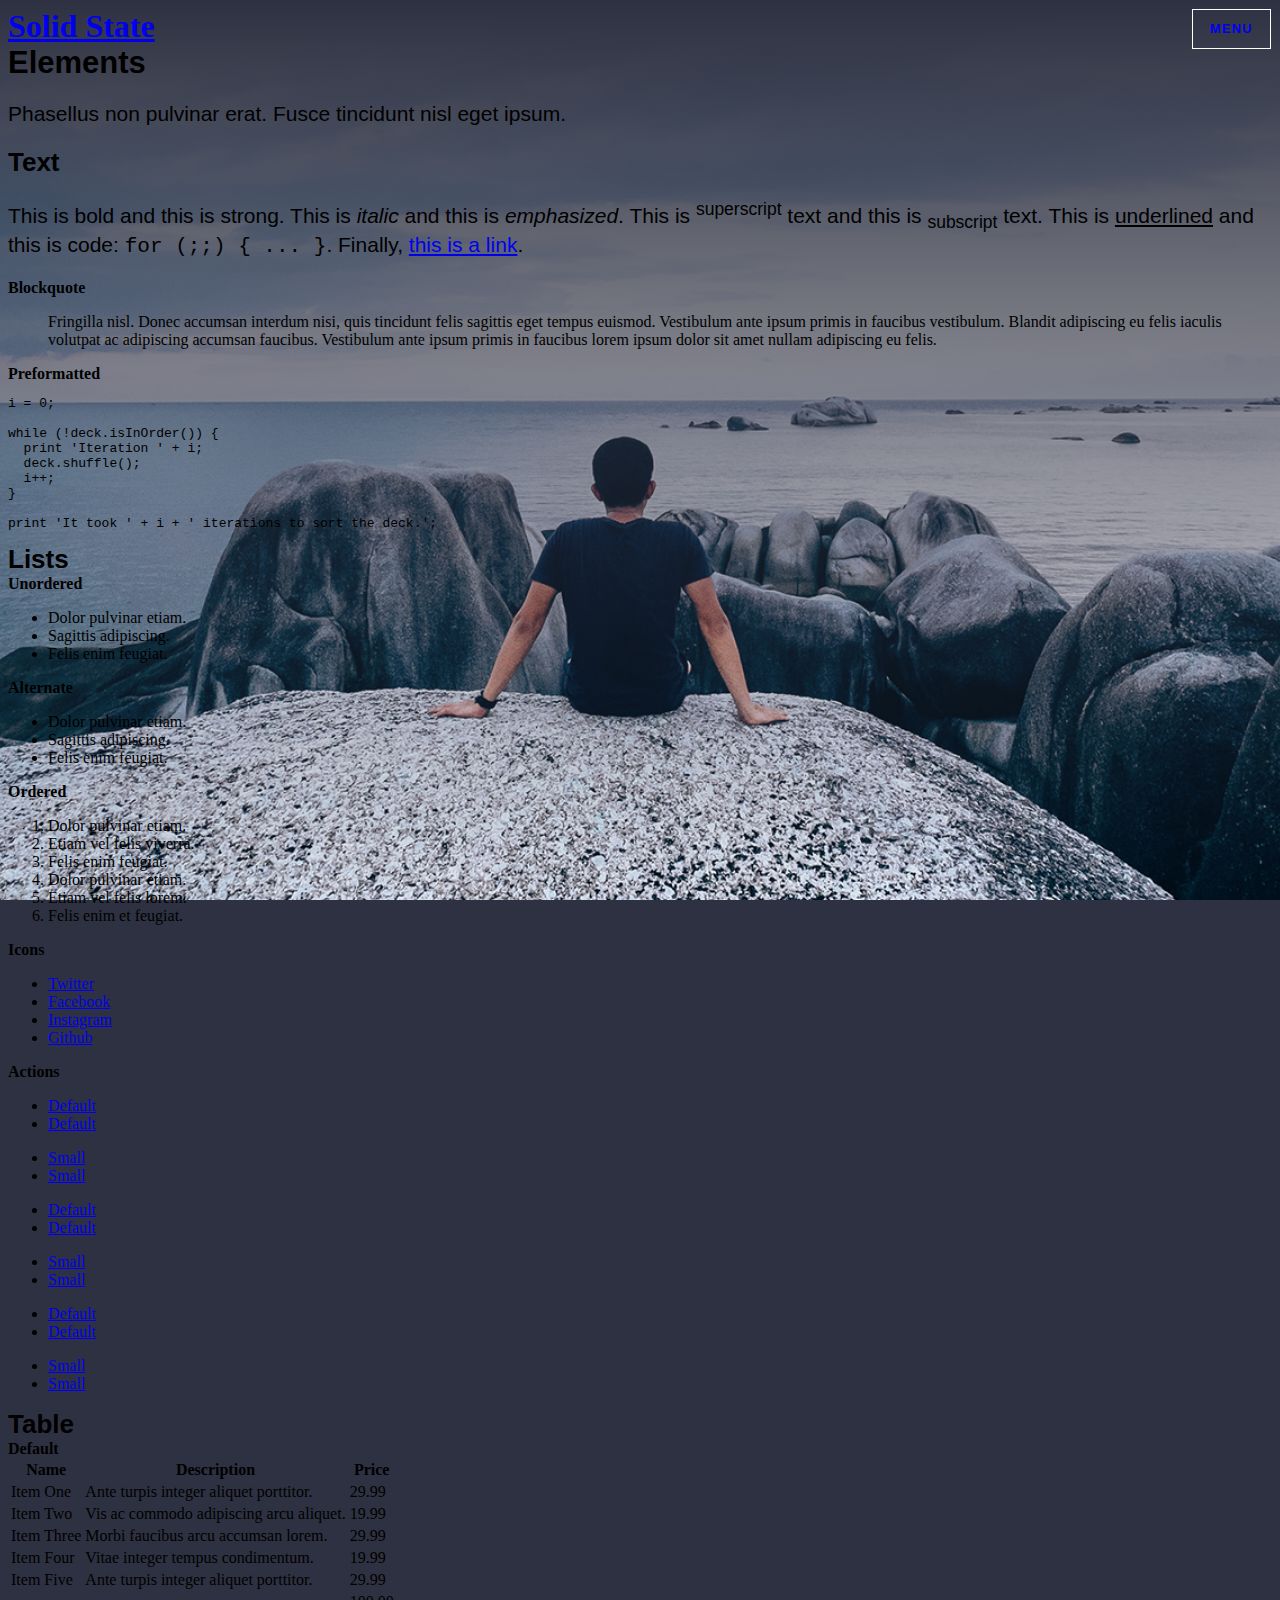
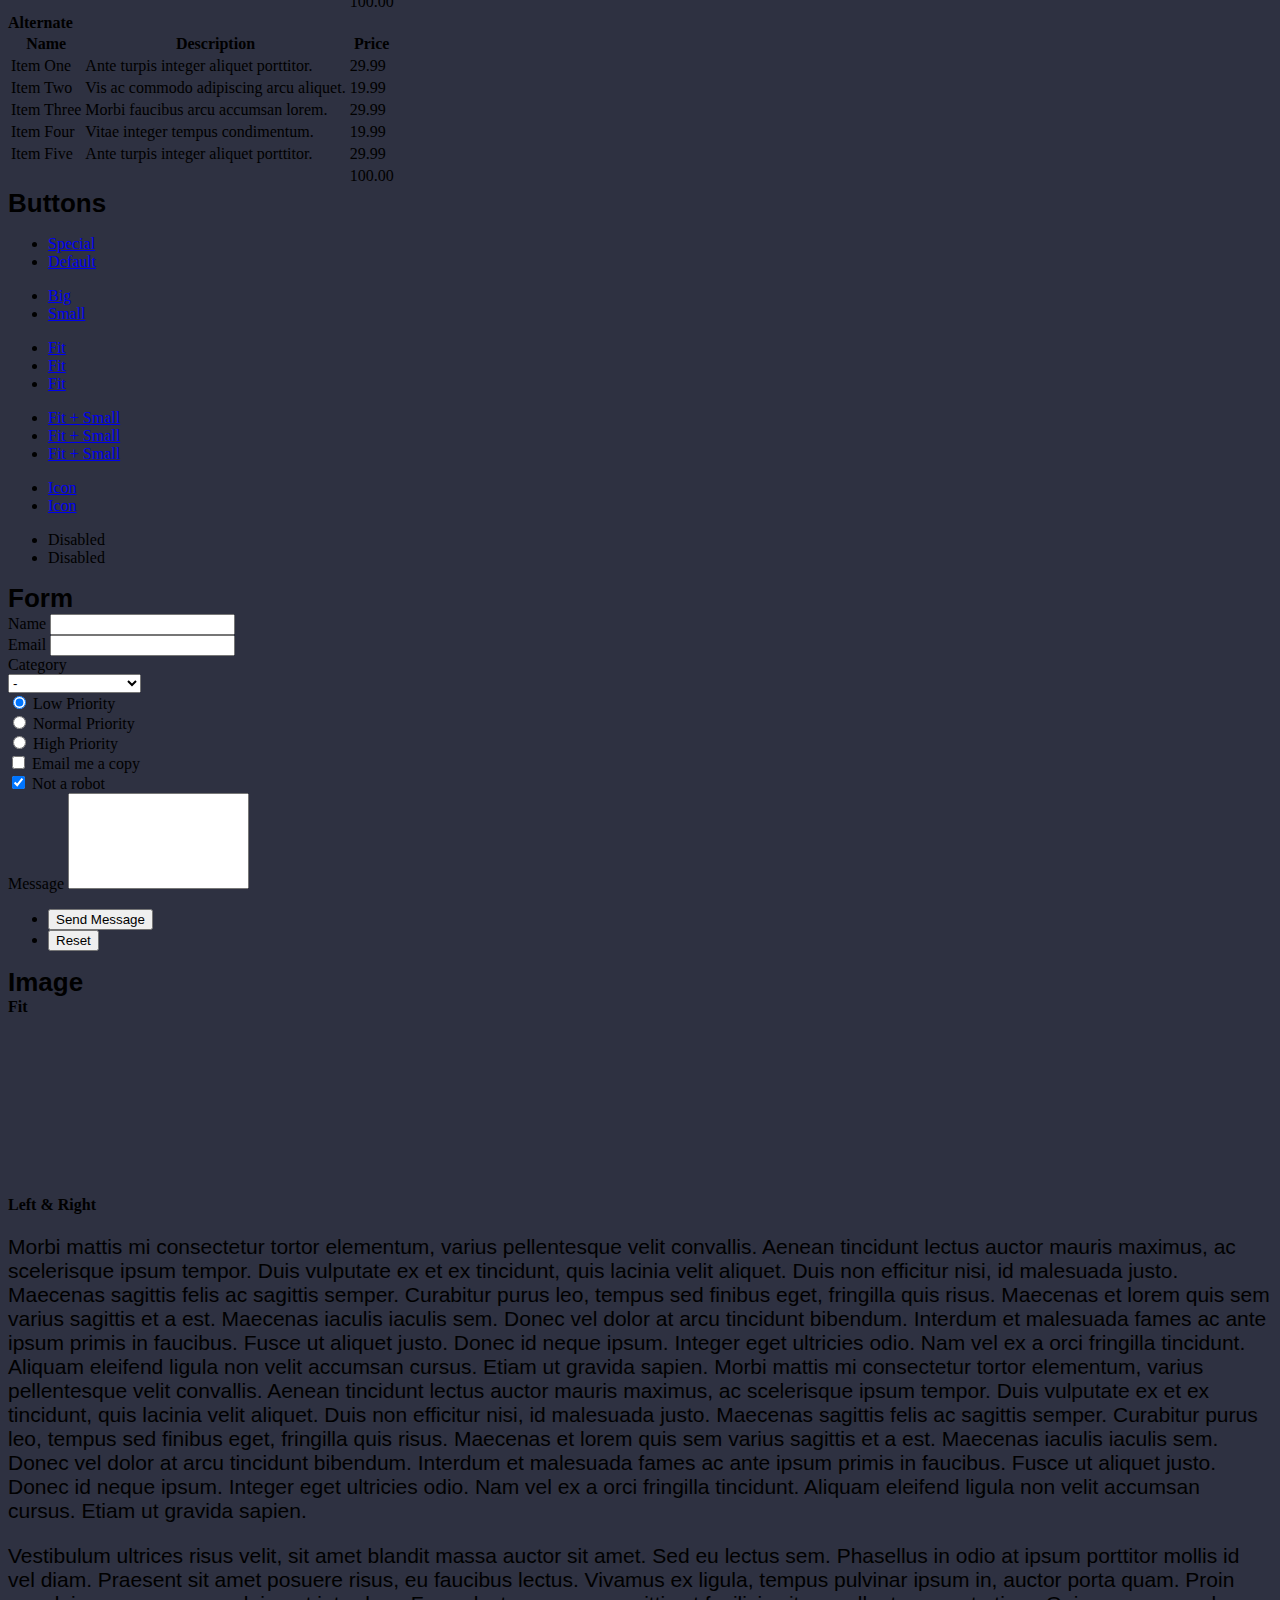
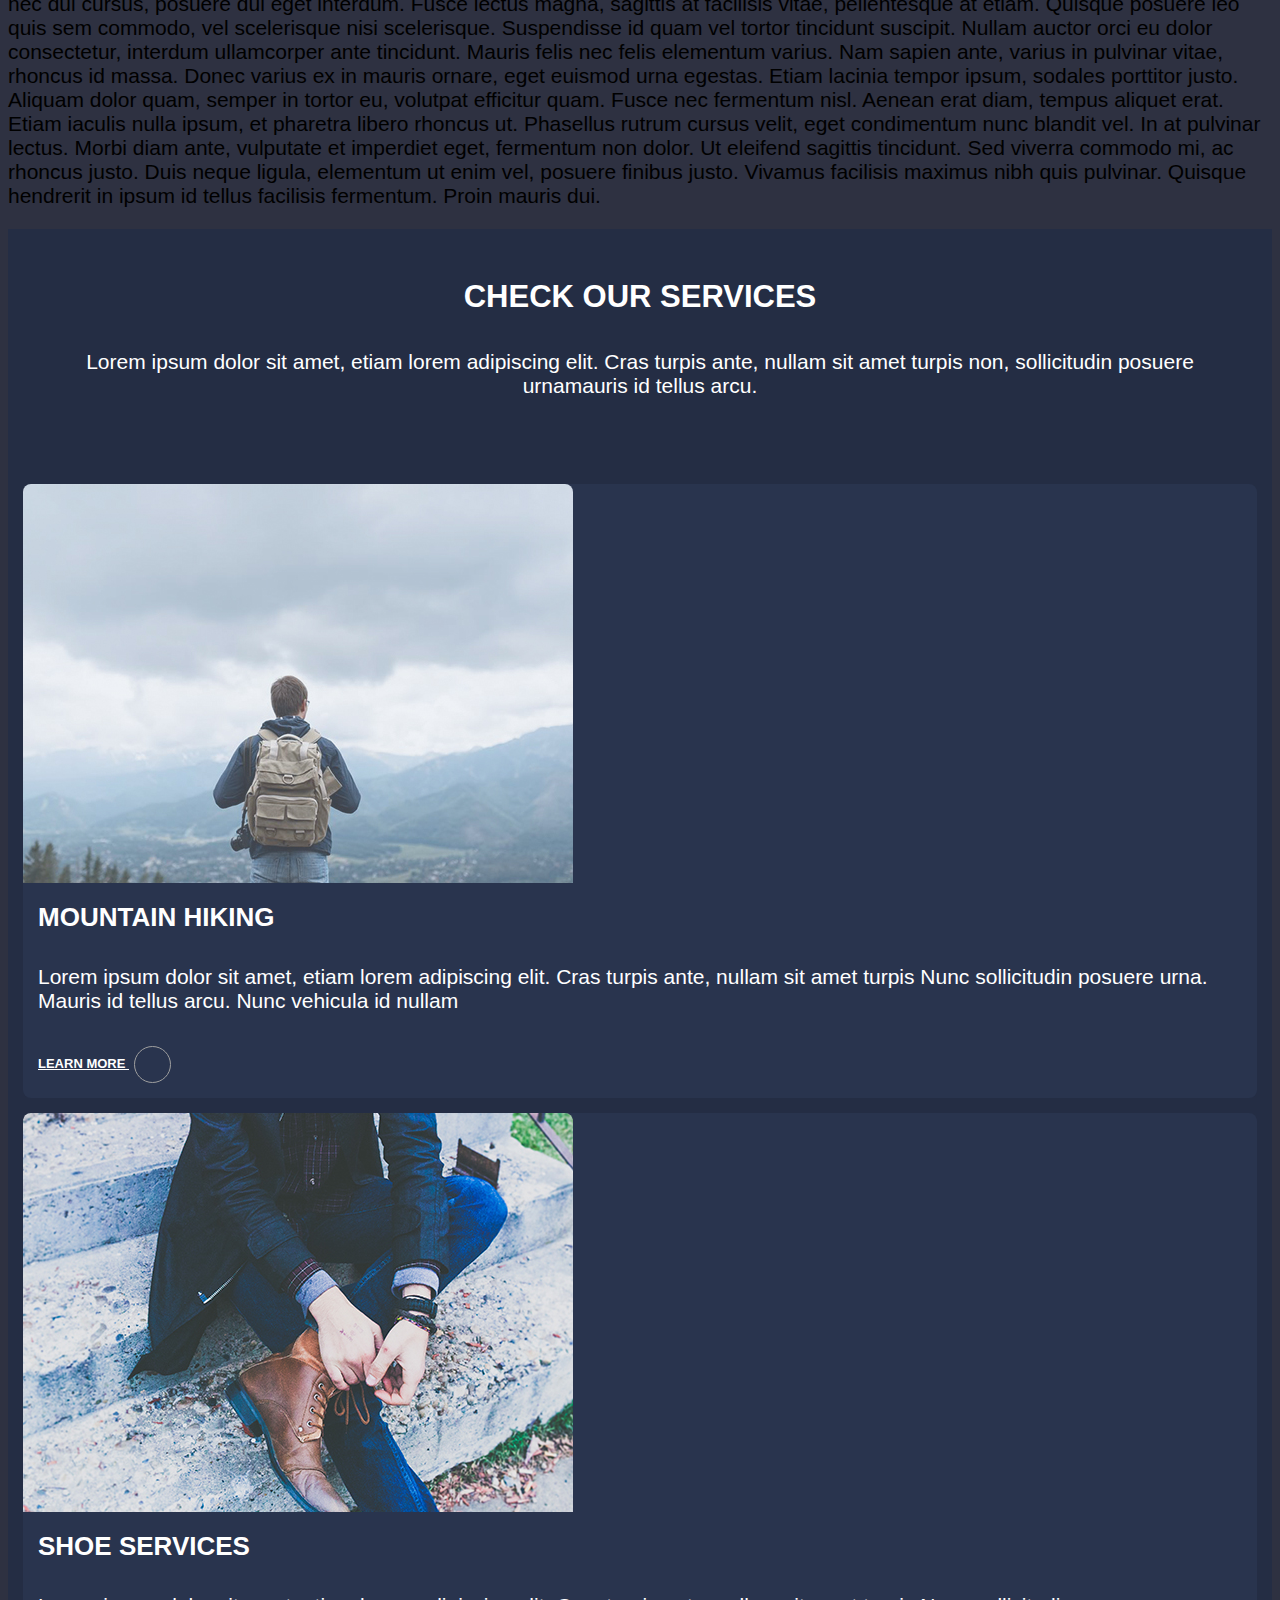
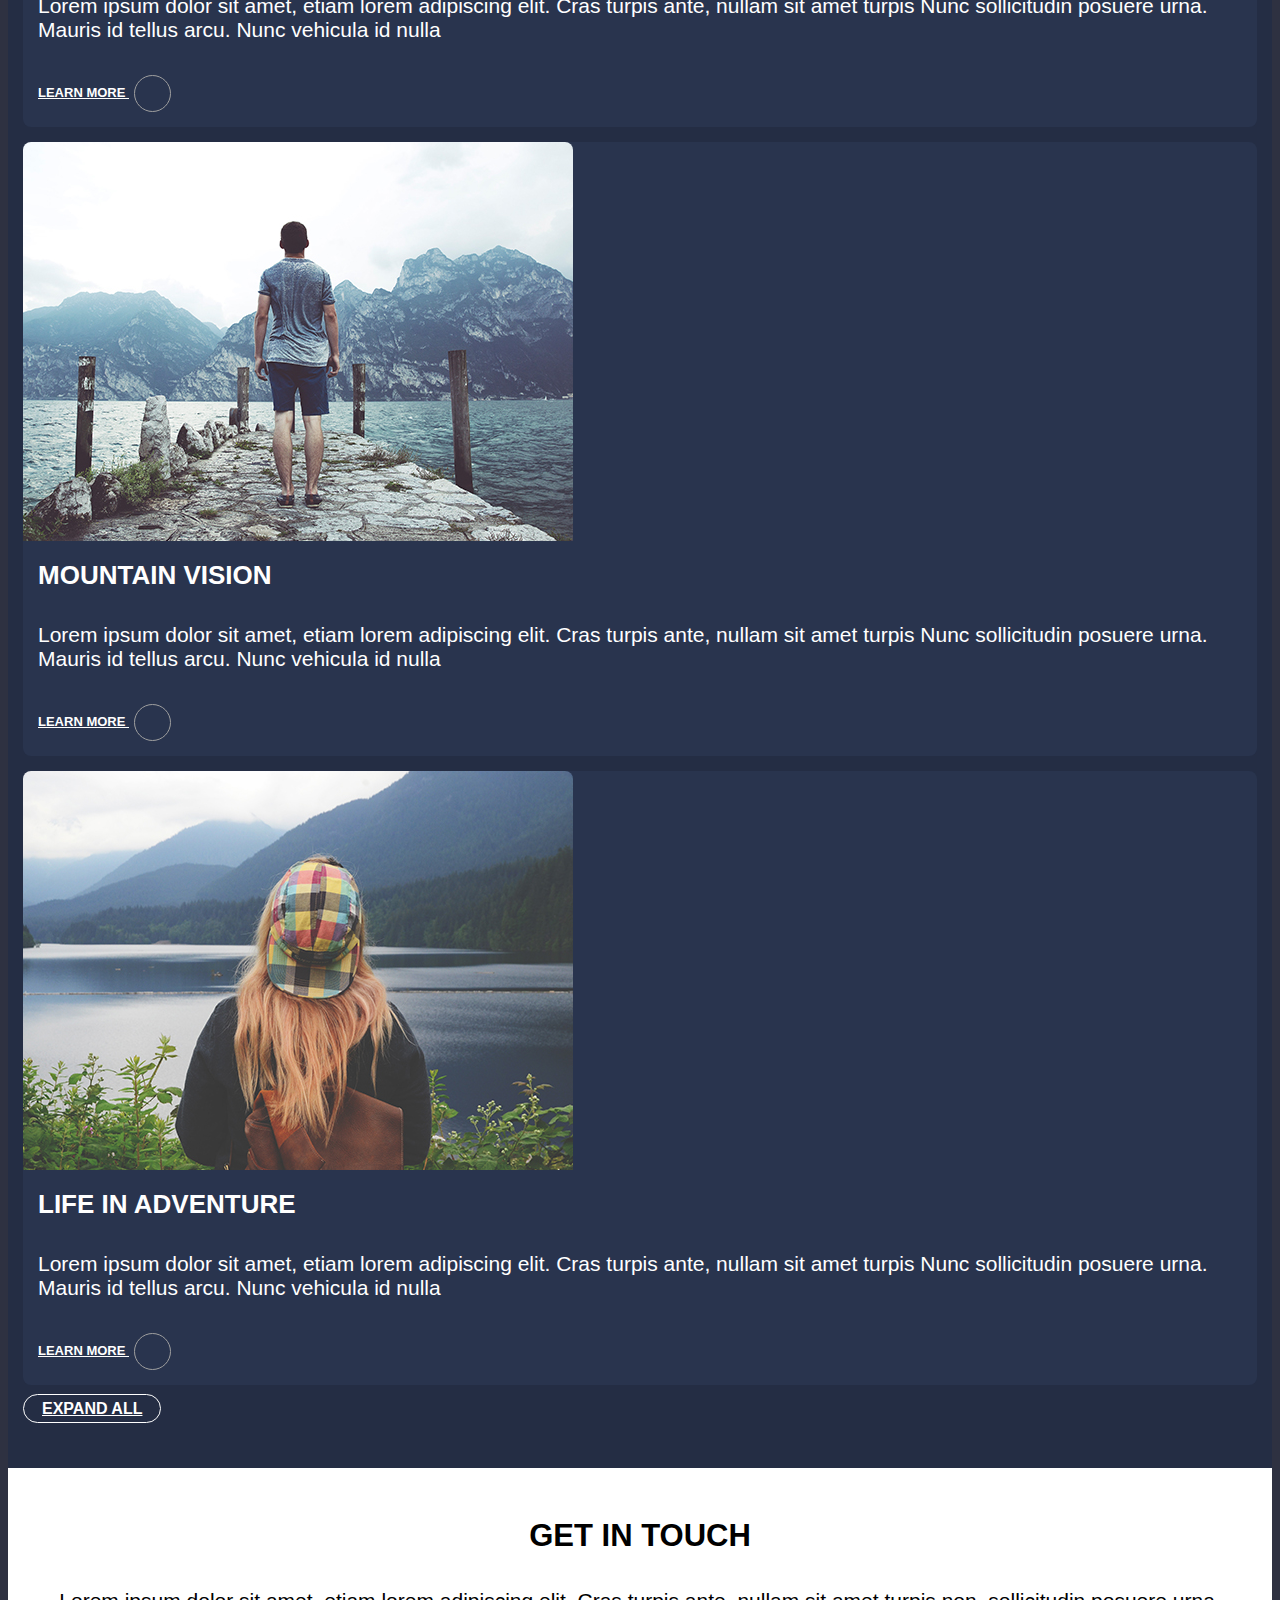
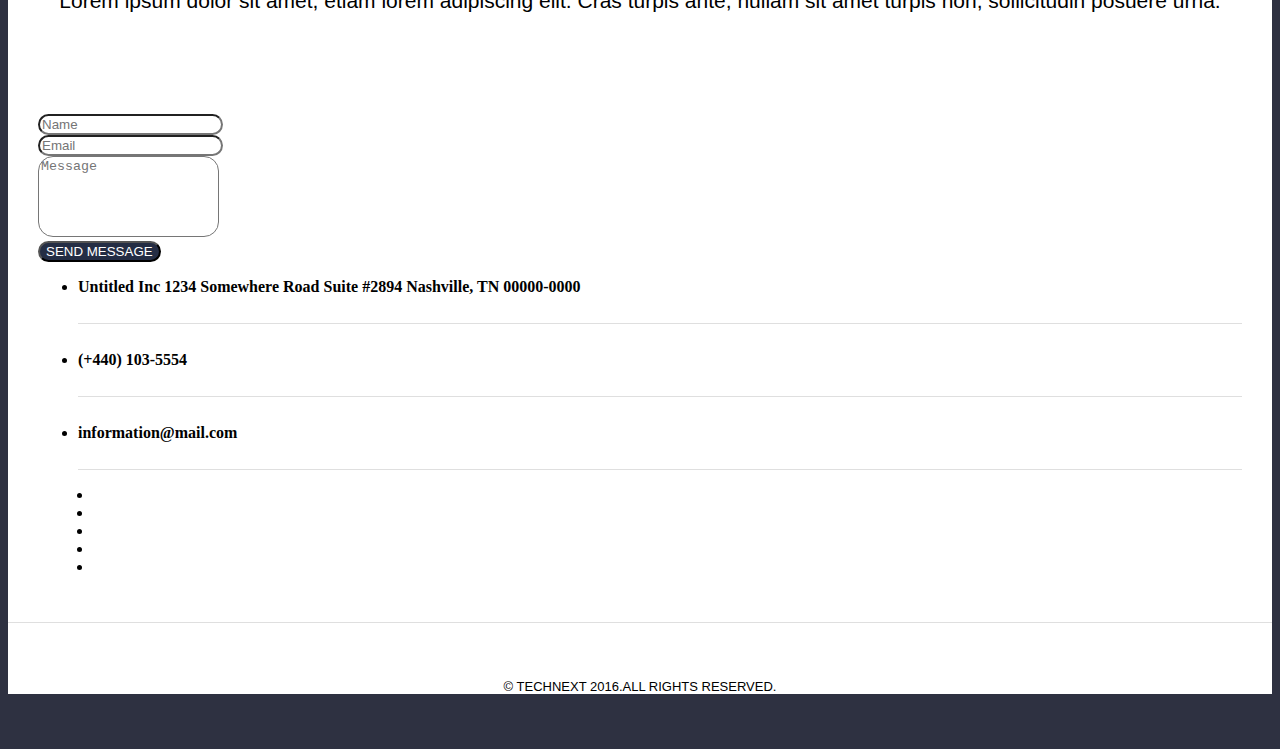
==== elements.html @ db27801e "navbar menu" ====
<!DOCTYPE HTML>
<!--
	Solid State by HTML5 UP
	html5up.net | @ajlkn
	Free for personal and commercial use under the CCA 3.0 license (html5up.net/license)
-->
<html>
	<head>
		<title>Elements - Solid State by HTML5 UP</title>
		<meta charset="utf-8" />
		<meta name="viewport" content="width=device-width, initial-scale=1" />
		<!--[if lte IE 8]><script src="assets/js/ie/html5shiv.js"></script><![endif]-->
		<link rel="stylesheet" href="assets/css/main.css" />
		<!--[if lte IE 9]><link rel="stylesheet" href="assets/css/ie9.css" /><![endif]-->
		<!--[if lte IE 8]><link rel="stylesheet" href="assets/css/ie8.css" /><![endif]-->
	</head>
	<body>

		<!-- Page Wrapper -->
			<div id="page-wrapper">

				<!-- Header -->
					<header id="header">
						<h1><a href="index.html">Solid State</a></h1>
						<nav>
							<a href="#menu">Menu</a>
						</nav>
					</header>

				<!-- Menu -->
					<nav id="menu">
						<div class="inner">
							<h2>Menu</h2>
							<ul class="links">
								<li><a href="index.html">Home</a></li>
								<li><a href="generic.html">Generic</a></li>
								<li><a href="elements.html">Elements</a></li>
								<li><a href="#">Log In</a></li>
								<li><a href="#">Sign Up</a></li>
							</ul>
							<a href="#" class="close">Close</a>
						</div>
					</nav>

				<!-- Wrapper -->
					<section id="wrapper">
						<header>
							<div class="inner">
								<h2>Elements</h2>
								<p>Phasellus non pulvinar erat. Fusce tincidunt nisl eget ipsum.</p>
							</div>
						</header>

						<!-- Content -->
							<div class="wrapper">
								<div class="inner">

									<section>
										<h3 class="major">Text</h3>
										<p>This is <b>bold</b> and this is <strong>strong</strong>. This is <i>italic</i> and this is <em>emphasized</em>.
										This is <sup>superscript</sup> text and this is <sub>subscript</sub> text.
										This is <u>underlined</u> and this is code: <code>for (;;) { ... }</code>. Finally, <a href="#">this is a link</a>.</p>
										<h4>Blockquote</h4>
										<blockquote>Fringilla nisl. Donec accumsan interdum nisi, quis tincidunt felis sagittis eget tempus euismod. Vestibulum ante ipsum primis in faucibus vestibulum. Blandit adipiscing eu felis iaculis volutpat ac adipiscing accumsan faucibus. Vestibulum ante ipsum primis in faucibus lorem ipsum dolor sit amet nullam adipiscing eu felis.</blockquote>
										<h4>Preformatted</h4>
										<pre><code>i = 0;

while (!deck.isInOrder()) {
  print 'Iteration ' + i;
  deck.shuffle();
  i++;
}

print 'It took ' + i + ' iterations to sort the deck.';</code></pre>
									</section>

									<section>
										<h3 class="major">Lists</h3>
										<div class="row">
											<div class="6u 12u$(medium)">
												<h4>Unordered</h4>
												<ul>
													<li>Dolor pulvinar etiam.</li>
													<li>Sagittis adipiscing.</li>
													<li>Felis enim feugiat.</li>
												</ul>
												<h4>Alternate</h4>
												<ul class="alt">
													<li>Dolor pulvinar etiam.</li>
													<li>Sagittis adipiscing.</li>
													<li>Felis enim feugiat.</li>
												</ul>
											</div>
											<div class="6u$ 12u$(medium)">
												<h4>Ordered</h4>
												<ol>
													<li>Dolor pulvinar etiam.</li>
													<li>Etiam vel felis viverra.</li>
													<li>Felis enim feugiat.</li>
													<li>Dolor pulvinar etiam.</li>
													<li>Etiam vel felis lorem.</li>
													<li>Felis enim et feugiat.</li>
												</ol>
												<h4>Icons</h4>
												<ul class="icons">
													<li><a href="#" class="icon fa-twitter"><span class="label">Twitter</span></a></li>
													<li><a href="#" class="icon fa-facebook"><span class="label">Facebook</span></a></li>
													<li><a href="#" class="icon fa-instagram"><span class="label">Instagram</span></a></li>
													<li><a href="#" class="icon fa-github"><span class="label">Github</span></a></li>
												</ul>
											</div>
										</div>
										<h4>Actions</h4>
										<div class="row">
											<div class="6u 12u$(medium)">
												<ul class="actions">
													<li><a href="#" class="button special">Default</a></li>
													<li><a href="#" class="button">Default</a></li>
												</ul>
												<ul class="actions small">
													<li><a href="#" class="button special small">Small</a></li>
													<li><a href="#" class="button small">Small</a></li>
												</ul>
												<ul class="actions vertical">
													<li><a href="#" class="button special">Default</a></li>
													<li><a href="#" class="button">Default</a></li>
												</ul>
												<ul class="actions vertical small">
													<li><a href="#" class="button special small">Small</a></li>
													<li><a href="#" class="button small">Small</a></li>
												</ul>
											</div>
											<div class="6u 12u$(medium)">
												<ul class="actions vertical">
													<li><a href="#" class="button special fit">Default</a></li>
													<li><a href="#" class="button fit">Default</a></li>
												</ul>
												<ul class="actions vertical small">
													<li><a href="#" class="button special small fit">Small</a></li>
													<li><a href="#" class="button small fit">Small</a></li>
												</ul>
											</div>
										</div>
									</section>

									<section>
										<h3 class="major">Table</h3>
										<h4>Default</h4>
										<div class="table-wrapper">
											<table>
												<thead>
													<tr>
														<th>Name</th>
														<th>Description</th>
														<th>Price</th>
													</tr>
												</thead>
												<tbody>
													<tr>
														<td>Item One</td>
														<td>Ante turpis integer aliquet porttitor.</td>
														<td>29.99</td>
													</tr>
													<tr>
														<td>Item Two</td>
														<td>Vis ac commodo adipiscing arcu aliquet.</td>
														<td>19.99</td>
													</tr>
													<tr>
														<td>Item Three</td>
														<td> Morbi faucibus arcu accumsan lorem.</td>
														<td>29.99</td>
													</tr>
													<tr>
														<td>Item Four</td>
														<td>Vitae integer tempus condimentum.</td>
														<td>19.99</td>
													</tr>
													<tr>
														<td>Item Five</td>
														<td>Ante turpis integer aliquet porttitor.</td>
														<td>29.99</td>
													</tr>
												</tbody>
												<tfoot>
													<tr>
														<td colspan="2"></td>
														<td>100.00</td>
													</tr>
												</tfoot>
											</table>
										</div>

										<h4>Alternate</h4>
										<div class="table-wrapper">
											<table class="alt">
												<thead>
													<tr>
														<th>Name</th>
														<th>Description</th>
														<th>Price</th>
													</tr>
												</thead>
												<tbody>
													<tr>
														<td>Item One</td>
														<td>Ante turpis integer aliquet porttitor.</td>
														<td>29.99</td>
													</tr>
													<tr>
														<td>Item Two</td>
														<td>Vis ac commodo adipiscing arcu aliquet.</td>
														<td>19.99</td>
													</tr>
													<tr>
														<td>Item Three</td>
														<td> Morbi faucibus arcu accumsan lorem.</td>
														<td>29.99</td>
													</tr>
													<tr>
														<td>Item Four</td>
														<td>Vitae integer tempus condimentum.</td>
														<td>19.99</td>
													</tr>
													<tr>
														<td>Item Five</td>
														<td>Ante turpis integer aliquet porttitor.</td>
														<td>29.99</td>
													</tr>
												</tbody>
												<tfoot>
													<tr>
														<td colspan="2"></td>
														<td>100.00</td>
													</tr>
												</tfoot>
											</table>
										</div>
									</section>

									<section>
										<h3 class="major">Buttons</h3>
										<ul class="actions">
											<li><a href="#" class="button special">Special</a></li>
											<li><a href="#" class="button">Default</a></li>
										</ul>
										<ul class="actions">
											<li><a href="#" class="button big">Big</a></li>
											<li><a href="#" class="button small">Small</a></li>
										</ul>
										<ul class="actions fit">
											<li><a href="#" class="button fit">Fit</a></li>
											<li><a href="#" class="button special fit">Fit</a></li>
											<li><a href="#" class="button fit">Fit</a></li>
										</ul>
										<ul class="actions fit small">
											<li><a href="#" class="button special fit small">Fit + Small</a></li>
											<li><a href="#" class="button fit small">Fit + Small</a></li>
											<li><a href="#" class="button special fit small">Fit + Small</a></li>
										</ul>
										<ul class="actions">
											<li><a href="#" class="button special icon fa-download">Icon</a></li>
											<li><a href="#" class="button icon fa-download">Icon</a></li>
										</ul>
										<ul class="actions">
											<li><span class="button special disabled">Disabled</span></li>
											<li><span class="button disabled">Disabled</span></li>
										</ul>
									</section>

									<section>
										<h3 class="major">Form</h3>
										<form method="post" action="#">
											<div class="row uniform">
												<div class="6u 12u$(xsmall)">
													<label for="demo-name">Name</label>
													<input type="text" name="demo-name" id="demo-name" value="" />
												</div>
												<div class="6u$ 12u$(xsmall)">
													<label for="demo-email">Email</label>
													<input type="email" name="demo-email" id="demo-email" value="" />
												</div>
												<div class="12u$">
													<label for="demo-category">Category</label>
													<div class="select-wrapper">
														<select name="demo-category" id="demo-category">
															<option value="">-</option>
															<option value="1">Manufacturing</option>
															<option value="1">Shipping</option>
															<option value="1">Administration</option>
															<option value="1">Human Resources</option>
														</select>
													</div>
												</div>
												<div class="4u 12u$(small)">
													<input type="radio" id="demo-priority-low" name="demo-priority" checked>
													<label for="demo-priority-low">Low Priority</label>
												</div>
												<div class="4u 12u$(small)">
													<input type="radio" id="demo-priority-normal" name="demo-priority">
													<label for="demo-priority-normal">Normal Priority</label>
												</div>
												<div class="4u$ 12u$(small)">
													<input type="radio" id="demo-priority-high" name="demo-priority">
													<label for="demo-priority-high">High Priority</label>
												</div>
												<div class="6u 12u$(small)">
													<input type="checkbox" id="demo-copy" name="demo-copy">
													<label for="demo-copy">Email me a copy</label>
												</div>
												<div class="6u$ 12u$(small)">
													<input type="checkbox" id="demo-human" name="demo-human" checked>
													<label for="demo-human">Not a robot</label>
												</div>
												<div class="12u$">
													<label for="demo-message">Message</label>
													<textarea name="demo-message" id="demo-message" rows="6"></textarea>
												</div>
												<div class="12u$">
													<ul class="actions">
														<li><input type="submit" value="Send Message" class="special" /></li>
														<li><input type="reset" value="Reset" /></li>
													</ul>
												</div>
											</div>
										</form>
									</section>

									<section>
										<h3 class="major">Image</h3>
										<h4>Fit</h4>
										<div class="box alt">
											<div class="row uniform">
												<div class="12u$"><span class="image fit"><img src="images/pic08.jpg" alt="" /></span></div>
												<div class="4u"><span class="image fit"><img src="images/pic05.jpg" alt="" /></span></div>
												<div class="4u"><span class="image fit"><img src="images/pic06.jpg" alt="" /></span></div>
												<div class="4u$"><span class="image fit"><img src="images/pic07.jpg" alt="" /></span></div>
												<div class="4u"><span class="image fit"><img src="images/pic07.jpg" alt="" /></span></div>
												<div class="4u"><span class="image fit"><img src="images/pic05.jpg" alt="" /></span></div>
												<div class="4u$"><span class="image fit"><img src="images/pic06.jpg" alt="" /></span></div>
												<div class="4u"><span class="image fit"><img src="images/pic06.jpg" alt="" /></span></div>
												<div class="4u"><span class="image fit"><img src="images/pic07.jpg" alt="" /></span></div>
												<div class="4u$"><span class="image fit"><img src="images/pic05.jpg" alt="" /></span></div>
											</div>
										</div>
										<h4>Left &amp; Right</h4>
										<p><span class="image left"><img src="images/pic01.jpg" alt="" /></span>Morbi mattis mi consectetur tortor elementum, varius pellentesque velit convallis. Aenean tincidunt lectus auctor mauris maximus, ac scelerisque ipsum tempor. Duis vulputate ex et ex tincidunt, quis lacinia velit aliquet. Duis non efficitur nisi, id malesuada justo. Maecenas sagittis felis ac sagittis semper. Curabitur purus leo, tempus sed finibus eget, fringilla quis risus. Maecenas et lorem quis sem varius sagittis et a est. Maecenas iaculis iaculis sem. Donec vel dolor at arcu tincidunt bibendum. Interdum et malesuada fames ac ante ipsum primis in faucibus. Fusce ut aliquet justo. Donec id neque ipsum. Integer eget ultricies odio. Nam vel ex a orci fringilla tincidunt. Aliquam eleifend ligula non velit accumsan cursus. Etiam ut gravida sapien. Morbi mattis mi consectetur tortor elementum, varius pellentesque velit convallis. Aenean tincidunt lectus auctor mauris maximus, ac scelerisque ipsum tempor. Duis vulputate ex et ex tincidunt, quis lacinia velit aliquet. Duis non efficitur nisi, id malesuada justo. Maecenas sagittis felis ac sagittis semper. Curabitur purus leo, tempus sed finibus eget, fringilla quis risus. Maecenas et lorem quis sem varius sagittis et a est. Maecenas iaculis iaculis sem. Donec vel dolor at arcu tincidunt bibendum. Interdum et malesuada fames ac ante ipsum primis in faucibus. Fusce ut aliquet justo. Donec id neque ipsum. Integer eget ultricies odio. Nam vel ex a orci fringilla tincidunt. Aliquam eleifend ligula non velit accumsan cursus. Etiam ut gravida sapien.</p>
										<p><span class="image right"><img src="images/pic02.jpg" alt="" /></span>Vestibulum ultrices risus velit, sit amet blandit massa auctor sit amet. Sed eu lectus sem. Phasellus in odio at ipsum porttitor mollis id vel diam. Praesent sit amet posuere risus, eu faucibus lectus. Vivamus ex ligula, tempus pulvinar ipsum in, auctor porta quam. Proin nec dui cursus, posuere dui eget interdum. Fusce lectus magna, sagittis at facilisis vitae, pellentesque at etiam. Quisque posuere leo quis sem commodo, vel scelerisque nisi scelerisque. Suspendisse id quam vel tortor tincidunt suscipit. Nullam auctor orci eu dolor consectetur, interdum ullamcorper ante tincidunt. Mauris felis nec felis elementum varius. Nam sapien ante, varius in pulvinar vitae, rhoncus id massa. Donec varius ex in mauris ornare, eget euismod urna egestas. Etiam lacinia tempor ipsum, sodales porttitor justo. Aliquam dolor quam, semper in tortor eu, volutpat efficitur quam. Fusce nec fermentum nisl. Aenean erat diam, tempus aliquet erat. Etiam iaculis nulla ipsum, et pharetra libero rhoncus ut. Phasellus rutrum cursus velit, eget condimentum nunc blandit vel. In at pulvinar lectus. Morbi diam ante, vulputate et imperdiet eget, fermentum non dolor. Ut eleifend sagittis tincidunt. Sed viverra commodo mi, ac rhoncus justo. Duis neque ligula, elementum ut enim vel, posuere finibus justo. Vivamus facilisis maximus nibh quis pulvinar. Quisque hendrerit in ipsum id tellus facilisis fermentum. Proin mauris dui.</p>
									</section>

								</div>
							</div>

					</section>

				<section id="four">
<div class="four-full">
<div class="four-top">
<div class="container">
<div class="section-heading">
<div class="title">
<div class="row">
<div class="col-md-12">
<h2>
CHECK OUR SERVICES
</h2>
</div>
</div>
</div>
<div class="subtitle">
<div class="row">
<div class="col-md-12">
<p>
Lorem ipsum dolor sit amet, etiam lorem adipiscing elit. Cras turpis ante, nullam sit amet turpis non, sollicitudin posuere urnamauris id tellus arcu.
</p>
</div>
</div>
</div>
</div>

</div>
</div>
<div class="container">
<div class="row">
<div class="col-md-6">
<div class="four-features">
<img src="assets/images/07.jpg" class="img-responsive">
<div class="features-content">
<h3>MOUNTAIN HIKING</h3>
<p>
Lorem ipsum dolor sit amet, etiam lorem adipiscing elit. Cras turpis ante, nullam sit amet turpis Nunc sollicitudin posuere urna. Mauris id tellus arcu. Nunc vehicula id nullam
</p>
<a href="#" class="btn btn-learn-more">LEARN MORE <i class="ion-ios-arrow-right"></i></a>
</div>
</div>
</div>
<div class="col-md-6">
<div class="four-features">
<img src="assets/images/08.jpg" class="img-responsive">
<div class="features-content">
<h3>SHOE SERVICES</h3>
<p>
Lorem ipsum dolor sit amet, etiam lorem adipiscing elit. Cras turpis ante, nullam sit amet turpis Nunc sollicitudin posuere urna. Mauris id tellus arcu. Nunc vehicula id nulla
</p>
<a href="#" class="btn btn-learn-more">LEARN MORE <i class="ion-ios-arrow-right"></i></a>
</div>
</div>
</div>
</div>
<div class="row">
<div class="col-md-6">
<div class="four-features">
<img src="assets/images/09.jpg" class="img-responsive">
<div class="features-content">
<h3>
MOUNTAIN VISION
</h3>
<p>
Lorem ipsum dolor sit amet, etiam lorem adipiscing elit. Cras turpis ante, nullam sit amet turpis Nunc sollicitudin posuere urna. Mauris id tellus arcu. Nunc vehicula id nulla
</p>
<a href="#" class="btn btn-learn-more">
LEARN MORE <i class="ion-ios-arrow-right"></i>
</a>
</div>
</div>
</div>
<div class="col-md-6">
<div class="four-features">
<img src="assets/images/10.jpg" class="img-responsive">
<div class="features-content">
<h3>
LIFE IN ADVENTURE
</h3>
<p>
Lorem ipsum dolor sit amet, etiam lorem adipiscing elit. Cras turpis ante, nullam sit amet turpis Nunc sollicitudin posuere urna. Mauris id tellus arcu. Nunc vehicula id nulla
</p>
<a href="#" class="btn btn-learn-more">
LEARN MORE <i class="ion-ios-arrow-right"></i>
</a>
</div>
</div>
</div>
</div>
<div class="row">
<div class="col-md-12">
<a href="#" class="btn btn-expand-all">EXPAND ALL</a>
</div>
</div>
</div>
</div>
</section>
<section id="footer">
<div class="container">
<div class="footer-top">
<div class="section-heading">
<div class="title">
<div class="row">
<div class="col-md-12">
<h2>
GET IN TOUCH
</h2>
</div>
</div>
</div>
<div class="subtitle">
<div class="row">
<div class="col-md-12">
<p>
Lorem ipsum dolor sit amet, etiam lorem adipiscing elit. Cras turpis ante, nullam sit amet turpis non, sollicitudin posuere urna.
</p>
</div>
</div>
</div>
</div>
</div>
<div class="footer-features">
<div class="row">
<div class="col-md-6">
<form>
<div class="form-group">
<input type="text" name="name name" class="form-control form-footer" placeholder="Name">
</div>
<div class="form-group">
<input type="email" class="form-control form-footer" placeholder="Email">
</div>
<div class="form-group">
<textarea class="form-control form-footer" rows="5" placeholder="Message"></textarea>
</div>
<button type="submit" class="btn btn-solid-state">Send Message</button>
</form>
</div>
<div class="col-md-6">
<div class="footer-list">
<ul class="list-unstyled">
<li class="list-bottom">
<i class="ion-ios-home"> </i><strong>Untitled Inc 1234 Somewhere Road Suite #2894 Nashville, TN 00000-0000</strong>
</li>
<li class="list-top-bottom">
<strong><i class="ion-android-call"> </i>(+440) 103-5554</strong>
</li>
<li class="list-top-bottom">
<strong><i class="ion-email"> </i>information@mail.com</strong>
</li>
</ul>
<div class="list-solid-state">
<ul class="list-inline">
<li>
<a href="http://www.facebook.com"><i class="ion-social-facebook"></i></a>
</li>
<li>
<a href="http://www.twitter.com"><i class="ion-social-twitter"></i></a>
</li>
<li>
<a href="https://www.linkedin.com"><i class="ion-social-linkedin"></i></a>
</li>
<li>
<i class="ion-aperture"></i>
</li>
<li>
<i class="ion-social-rss"></i>
</li>
</ul>
</div>
</div>
</div>
</div>
</div>
<div class="footer-bottom">
<div class="row">
<div class="col-md-12">
<p>&copy; TECHNEXT 2016.ALL RIGHTS RESERVED.</p>
</div>
</div>
</div>
</div>
</section>

			</div>

		<!-- Scripts -->
			<script src="assets/js/skel.min.js"></script>
			<script src="assets/js/jquery.min.js"></script>
			<script src="assets/js/jquery.scrollex.min.js"></script>
			<script src="assets/js/util.js"></script>
			<!--[if lte IE 8]><script src="assets/js/ie/respond.min.js"></script><![endif]-->
			<script src="assets/js/main.js"></script>

	</body>
</html>
---- assets/css/main.css ----
body {
	background-color: #2e3141;
	background-image: linear-gradient(to top, rgba(46, 49, 65, 0), rgba(46, 49, 65, 1)), url("../images/01_header_image.jpg");
	background-size: auto, cover;
	background-attachment: fixed, fixed;
	background-position: center, center;
	background-repeat: no-repeat;
}


h1, h2, h3, h4, h5, h6 {
    margin-top: 0px;
    margin-bottom: 0px;
}

#banner {
		padding: 10em 0 4.75em 0 ;
		/*background-color: #2e3141;
		background-image: linear-gradient(to top, rgba(46, 49, 65, 0), rgba(46, 49, 65, 1)), url("../images/01_header_image.jpg");
		background-size: auto, cover;
		background-attachment: fixed, fixed;
		background-position: center, center;*/
		height: 80vh;
		color: #ffffff;
		
	}
	#banner a {
		color: #ffffff;
	}

.color-white {
	color: white;
}

.btn-banner {
	background-color: transparent;
	border: 1px solid #ffffff;
	color: #ffffff;
	font-family: 'Istok Web', sans-serif;
	font-weight: 700;
	font-size: 13px;
	border-radius: 50px;
    padding: 18px 43px;
}

#one h2, #one p, #one a {
	text-align: right;
	float: right;
}

#two {
	background-color: #242d44;
	color: #ffffff;
}

#four {
	background-color: #242d44;
	color: #ffffff;
}

.four-features{
	background-color: #29344e;
	margin: 15px;
	border-radius: 8px;
}
.four-features img{
	border-radius: 8px 8px 0 0;
}
.four-features .features-content{
	padding: 15px;
}

.footer-features {
	padding: 30px;
    border-bottom: 1px solid #dfdfdf;
}

textarea {
	resize: none;
}

.form-footer{
	border-radius: 15px;
}

.btn-solid-state {
	background-color: #242d44;
	color: #ffffff;
	border-radius: 25px;
	font-family: 'Roboto', sans-serif;
	font-weight: 300;
	text-transform: uppercase;
}
.btn-solid-state:focus, .btn-solid-state:hover {
	border: 1px solid #242d44;
	color: #ffffff;
	border-radius: 25px;
	font-family: 'Roboto', sans-serif;
	font-weight: 300;
	text-transform: uppercase;
	font-size: 15px;
}

.one-features, .two-features, .three-features{
	padding: 30px;
}

#three h2, #three p, #three a{
	float: right;
	text-align: right;
}

.four-top {
	padding: 50px;
	text-align: center;
}

.footer-top {
	padding: 50px;
	text-align: center;
}

i.ion-ios-arrow-right {
    -moz-transition: background-color 0.2s ease-in-out;
    -webkit-transition: background-color 0.2s ease-in-out;
    -ms-transition: background-color 0.2s ease-in-out;
    transition: background-color 0.2s ease-in-out;
    border-radius: 50%;
    border: solid 1px #9f9f9f;
    display: inline-block;
    height: 35px;
    line-height: 35px;
    margin-left: 5px;
    text-align: center;
    vertical-align: middle;
    width: 35px;
}

h2,h3 {
	font-family: 'Istok Web', sans-serif;
	font-weight: 700;
}

p {
	font-family: 'Roboto', sans-serif;
	font-weight: 300;
	font-size: 21px;
}

#banner p {
	font-family: 'Istok Web', sans-serif;
	font-weight: 400;
	font-size: 18px;
}

.btn-learn-more {
	font-family: 'Istok Web', sans-serif;
	font-weight: 700;
	font-size: 13px;
}

#two .btn-learn-more, #four .btn-learn-more {
	color: #ffffff;
	padding-left: 0px;
}

#three .btn-learn-more, #one .btn-learn-more {
	color: black;
	font-size: 13px;
	padding-right: 0px;
}

.btn-expand-all {
	background-color: #242d44;
	border: 1px solid #ffffff;
	margin-left: 15px;
	border-radius: 20px;
	color: #ffffff;
	font-family: 'Istok Web', sans-serif;
	font-weight: 700;
	padding: 5px 18px 5px 18px;
	margin-top: 85px;
}

.btn-expand-all:hover, .btn-expand-all:focus {
    background-color: #242d44;
    border: 1px solid #ffffff;
    margin-left: 15px;
    border-radius: 20px;
    color: #ffffff;
    font-family: 'Istok Web', sans-serif;
    font-weight: 700;
    padding: 5px 18px 5px 18px;
    margin-top: 85px;
    font-size: 15px;
}

.four-full {
	padding-bottom: 50px;
}

#banner h2 {
	font-size: 46px;
	margin-bottom: 37px;
}

#banner p {
	font-size: 18px;
	margin-bottom: 29px;
}

h2 {
	font-size: 31px;
}

h3 {
	font-size: 26px;
}

.section-heading .title h2 {
	margin-bottom: 35px;
}

.section-highlight h2 {
	margin-bottom: 67px;
}

.section-details p {
	margin-bottom: 57px;
}

.four-features .features-content h3 {
	margin-bottom: 32px;
}

.four-features .features-content p {
	margin-bottom: 33px;
}

.footer-bottom p {
	text-align: center;
	font-family: 'Roboto', sans-serif;
	font-weight: 300;
	font-size: 13px;
}

.footer-bottom {
	margin: 56px 0 56px 0;
}

.list-bottom {
	padding-bottom: 27px;
	border-bottom: 1px solid #dfdfdf;
}

.list-top-bottom {
	padding: 27px 0 27px 0;
	border-bottom: 1px solid #dfdfdf;
}

.list-solid-state {
	margin-left: 15px;
}

.navbar-solid-state {
	background-color: transparent;
	color: #ffffff;
}

.navbar-solid-state p {
	color: transparent;
	font-family: 'Istok Web', sans-serif;
	font-weight: 700;
}

.navbar-btn-solid-state {
	background-color: transparent;
	text-transform: uppercase;
	border-radius: 0;
	border: 1px solid #ffffff;
	font-family: 'PT Sans', sans-serif;
	font-weight: 400;
	margin-left: 10px;
}

.navbar-btn-solid-state:hover, .navbar-btn-solid-state:focus {
    font-size: 15px;
    color: #ffffff;
}

.btn-learn-more:hover, .btn-learn-more:focus {
	font-size: 14px;
}

#three .btn-learn-more:hover, #one .btn-learn-more:hover, #three .btn-learn-more:focus, #one .btn-learn-more:focus {
	font-size: 14px;
}

.btn-banner:hover {
    font-size: 15px;
}

.pop-up-solid-state {
	margin: auto;
    width: 50%;
    border: 3px solid green;
    padding: 10px;
}

/*============================   menu pop-up ========================*/

body.is-menu-visible #page-wrapper {
	-moz-filter: blur(1.5px);
	-webkit-filter: blur(1.5px);
	-ms-filter: blur(1.5px);
	filter: blur(1.5px);
}

body.is-menu-visible #menu {
	-moz-pointer-events: auto;
	-webkit-pointer-events: auto;
	-ms-pointer-events: auto;
	pointer-events: auto;
	opacity: 1;
	visibility: visible;
}

body.is-menu-visible #menu .inner {
	-moz-transform: translateY(0);
	-webkit-transform: translateY(0);
	-ms-transform: translateY(0);
	transform: translateY(0);
	opacity: 1;
}

#header nav {
	font-family: Raleway, Helvetica, sans-serif;
	font-size: 0.8em;
	font-weight: 700;
	height: 3em;
	letter-spacing: 0.1em;
	line-height: 3em;
	position: absolute;
	right: 0.7em;
	text-transform: uppercase;
	top: 0.7em;
}

#header nav a {
	border: 0;
	display: inline-block;
	padding: 0 1em;
}

#header nav a:before {
	float: right;
	margin-left: 0.75em;
}

#header nav a[href="#menu"] {
	text-decoration: none;
	-moz-transition: background-color 0.2s ease-in-out;
	-webkit-transition: background-color 0.2s ease-in-out;
	-ms-transition: background-color 0.2s ease-in-out;
	transition: background-color 0.2s ease-in-out;
	border-radius: 0;
	border: 1px solid #ffffff;
	padding: 0 1.35em;
}

#header nav a[href="#menu"]:before {
	-moz-osx-font-smoothing: grayscale;
	-webkit-font-smoothing: antialiased;
	font-family: FontAwesome;
	font-style: normal;
	font-weight: normal;
	text-transform: none !important;
}

#header nav a[href="#menu"]:before {
	/*content: '\f0c9';*/
}

#header nav a[href="#menu"]:hover {
	background-color: rgba(255, 255, 255, 0.025);
}

#header nav a[href="#menu"]:active {
	background-color: rgba(255, 255, 255, 0.075);
}

#page-wrapper {
	-moz-transition: -moz-filter 0.25s ease;
	-webkit-transition: -webkit-filter 0.25s ease;
	-ms-transition: -ms-filter 0.25s ease;
	transition: filter 0.25s ease;
}

#menu {
	-moz-align-items: center;
	-webkit-align-items: center;
	-ms-align-items: center;
	align-items: center;
	display: -moz-flex;
	display: -webkit-flex;
	display: -ms-flex;
	display: flex;
	-moz-justify-content: center;
	-webkit-justify-content: center;
	-ms-justify-content: center;
	justify-content: center;
	-moz-pointer-events: none;
	-webkit-pointer-events: none;
	-ms-pointer-events: none;
	pointer-events: none;
	-moz-transition: opacity 0.35s ease, visibility 0.35s;
	-webkit-transition: opacity 0.35s ease, visibility 0.35s;
	-ms-transition: opacity 0.35s ease, visibility 0.35s;
	transition: opacity 0.35s ease, visibility 0.35s;
	-moz-user-select: none;
	-webkit-user-select: none;
	-ms-user-select: none;
	user-select: none;
	-webkit-tap-highlight-color: transparent;
	background: rgba(46, 49, 65, 0.8);
	cursor: default;
	height: 100%;
	left: 0;
	opacity: 0;
	position: fixed;
	text-align: center;
	top: 0;
	visibility: hidden;
	width: 100%;
}

#menu .inner {
	padding: 2.5em 1.5em 0.5em 1.5em ;
	-moz-transform: translateY(0.5em);
	-webkit-transform: translateY(0.5em);
	-ms-transform: translateY(0.5em);
	transform: translateY(0.5em);
	-moz-transition: opacity 0.35s ease, -moz-transform 0.35s ease;
	-webkit-transition: opacity 0.35s ease, -webkit-transform 0.35s ease;
	-ms-transition: opacity 0.35s ease, -ms-transform 0.35s ease;
	transition: opacity 0.35s ease, transform 0.35s ease;
	-webkit-overflow-scrolling: touch;
	background: #4c5c96;
	border-radius: 5px;
	display: block;
	max-width: 100%;
	opacity: 0;
	position: relative;
	width: 18em;
}

#menu h2 {
	border-bottom: solid 2px rgba(255, 255, 255, 0.125);
	padding-bottom: 1em;
}

#menu .close {
	background-image: url("images/close.svg");
	background-position: 75% 25%;
	background-repeat: no-repeat;
	background-size: 2em 2em;
	border: 0;
	content: '';
	display: block;
	height: 4em;
	overflow: hidden;
	position: absolute;
	right: 0;
	text-align: center;
	text-indent: 4em;
	top: 0;
	width: 4em;
}

#menu .links {
	list-style: none;
	margin-bottom: 1.5em;
	padding: 0;
}

#menu .links li {
	padding: 0;
}

#menu .links li a {
	border-radius: 5px;
	border: 0;
	display: block;
	font-family: Raleway, Helvetica, sans-serif;
	font-size: 0.8em;
	font-weight: 200;
	letter-spacing: 0.1em;
	line-height: 1.85em;
	padding: 0.75em 0;
	text-transform: uppercase;
}

#menu .links li a:hover {
	background: #45558d;
}

/*=-=-=-==-  page loading  -=-==-=-==*/

body.is-loading #banner .logo {
	-moz-transform: translateY(0.5em);
	-webkit-transform: translateY(0.5em);
	-ms-transform: translateY(0.5em);
	transform: translateY(0.5em);
	opacity: 0;
}

body.is-loading #banner h2 {
	opacity: 0;
	-moz-transform: translateX(0.25em);
	-webkit-transform: translateX(0.25em);
	-ms-transform: translateX(0.25em);
	transform: translateX(0.25em);
	-moz-filter: blur(2px);
	-webkit-filter: blur(2px);
	-ms-filter: blur(2px);
	filter: blur(2px);
}

body.is-loading #banner p {
	opacity: 0;
	-moz-transform: translateX(0.5em);
	-webkit-transform: translateX(0.5em);
	-ms-transform: translateX(0.5em);
	transform: translateX(0.5em);
	-moz-filter: blur(2px);
	-webkit-filter: blur(2px);
	-ms-filter: blur(2px);
	filter: blur(2px);
}

#one {
	background-color: #ffffff;
}

#three {
	background-color: #ffffff;
}

#footer {
	background-color: #ffffff;
}

.navbar-solid-state a {
	color: #ffffff;
}
---- assets/css/ie9.css ----
/*
	Solid State by HTML5 UP
	html5up.net | @ajlkn
	Free for personal and commercial use under the CCA 3.0 license (html5up.net/license)
*/

/* Basic */

	body {
		background-color: #2e3141;
		background-image: url("../../images/bg.jpg");
		background-size: cover;
		background-attachment: fixed;
		background-position: center;
	}

		body:before {
			background: rgba(46, 49, 65, 0.8);
			content: '';
			display: block;
			height: 100%;
			left: 0;
			position: fixed;
			top: 0;
			width: 100%;
		}

		body > * {
			position: relative;
			z-index: 1;
		}

/* Features */

	.features article {
		display: inline-block;
		width: 45%;
	}

/* Menu */

	#menu .inner {
		margin: 4em auto;
	}

/* Wrapper */

	#wrapper > header {
		background: none !important;
	}

	.wrapper.spotlight .inner {
		text-align: left !important;
	}

	.wrapper.spotlight .image {
		display: inline-block;
		margin: 0 3em 2em 0 !important;
		vertical-align: middle;
		width: 24%;
	}

	.wrapper.spotlight .content {
		display: inline-block;
		vertical-align: middle;
		width: 70%;
	}

/* Banner */

	#banner {
		background: none !important;
	}

/* Footer */

	#footer {
		background: none !important;
	}

		#footer .inner form {
			display: inline-block;
			width: 45%;
		}

		#footer .inner .contact {
			display: inline-block;
			width: 45%;
		}
---- assets/css/ie8.css ----
/*
	Solid State by HTML5 UP
	html5up.net | @ajlkn
	Free for personal and commercial use under the CCA 3.0 license (html5up.net/license)
*/

/* Basic */

	body {
		-ms-behavior: url("assets/js/backgroundsize.min.htc");
	}

/* Type */

	h1.major, h2.major, h3.major, h4.major, h5.major, h6.major {
		border-bottom: solid 2px #ffffff;
	}

	blockquote {
		border-left: solid 4px #ffffff;
	}

	code {
		border: solid 2px #ffffff;
	}

	hr {
		border-bottom: solid 2px #ffffff;
	}

/* Button */

	input[type="submit"],
	input[type="reset"],
	input[type="button"],
	button,
	.button {
		position: relative;
		-ms-behavior: url("assets/js/ie/PIE.htc");
		border: solid 2px #ffffff;
	}

		input[type="submit"].special,
		input[type="reset"].special,
		input[type="button"].special,
		button.special,
		.button.special {
			border: 0;
		}

/* Form */

	input[type="text"],
	input[type="password"],
	input[type="email"],
	input[type="tel"],
	select,
	textarea {
		position: relative;
		-ms-behavior: url("assets/js/ie/PIE.htc");
		background: transparent;
		border: solid 2px #ffffff;
	}

/* Table */

	table tbody tr {
		border: solid 1px #ffffff;
		border-left: 0;
		border-right: 0;
	}

	table.alt tbody tr td {
		border: solid 1px #ffffff;
		border-left-width: 0;
		border-top-width: 0;
	}

		table.alt tbody tr td:first-child {
			border-left-width: 1px;
		}

	table.alt tbody tr:first-child td {
		border-top-width: 1px;
	}

	table.alt thead {
		border-bottom: 0;
	}

	table.alt tfoot {
		border-top: 0;
	}

/* Features */

	.features article {
		-ms-behavior: url("assets/js/ie/PIE.htc");
		position: relative;
		width: 44%;
	}

		.features article .image {
			margin-top: 0;
			margin-left: 0;
			width: 100%;
		}

/* Menu */

	#menu {
		background: #2e3141;
	}

		#menu h2 {
			border-bottom: solid 2px #ffffff;
		}

/* Header */

	#header {
		background-color: #353849;
	}

/* Wrapper */

	.wrapper {
		margin: 0;
	}

		.wrapper:before, .wrapper:after {
			display: none;
		}

		.wrapper.spotlight .image {
			-ms-behavior: url("assets/js/ie/PIE.htc");
		}

			.wrapper.spotlight .image img {
				position: relative;
				-ms-behavior: url("assets/js/ie/PIE.htc");
			}

/* Banner */

	#banner .logo .icon {
		border: solid 2px #ffffff;
		-ms-behavior: url("assets/js/ie/PIE.htc");
	}

	#banner h2 {
		border-bottom: solid 2px #ffffff;
	}

/* Footer */

	#footer .inner .copyright {
		border-top: solid 2px #ffffff;
	}

		#footer .inner .copyright li {
			border-left: solid 2px #ffffff;
		}
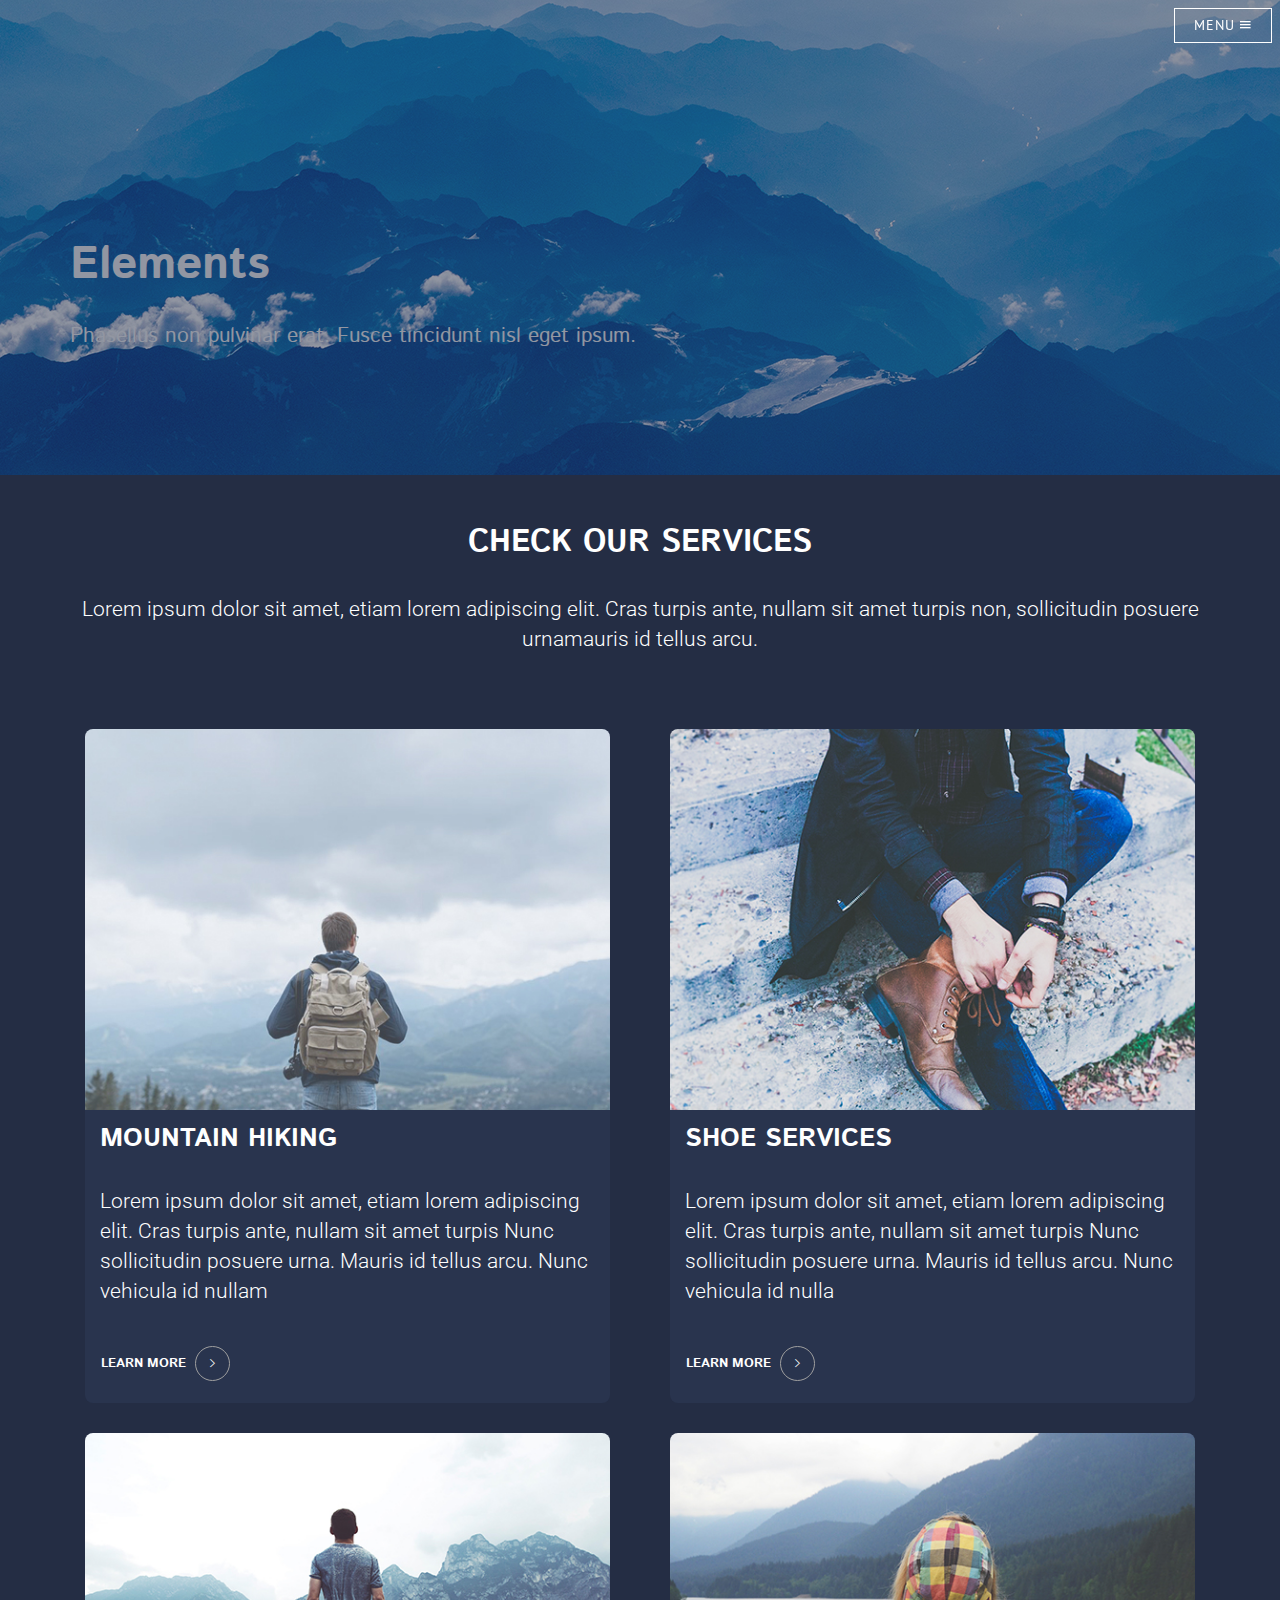
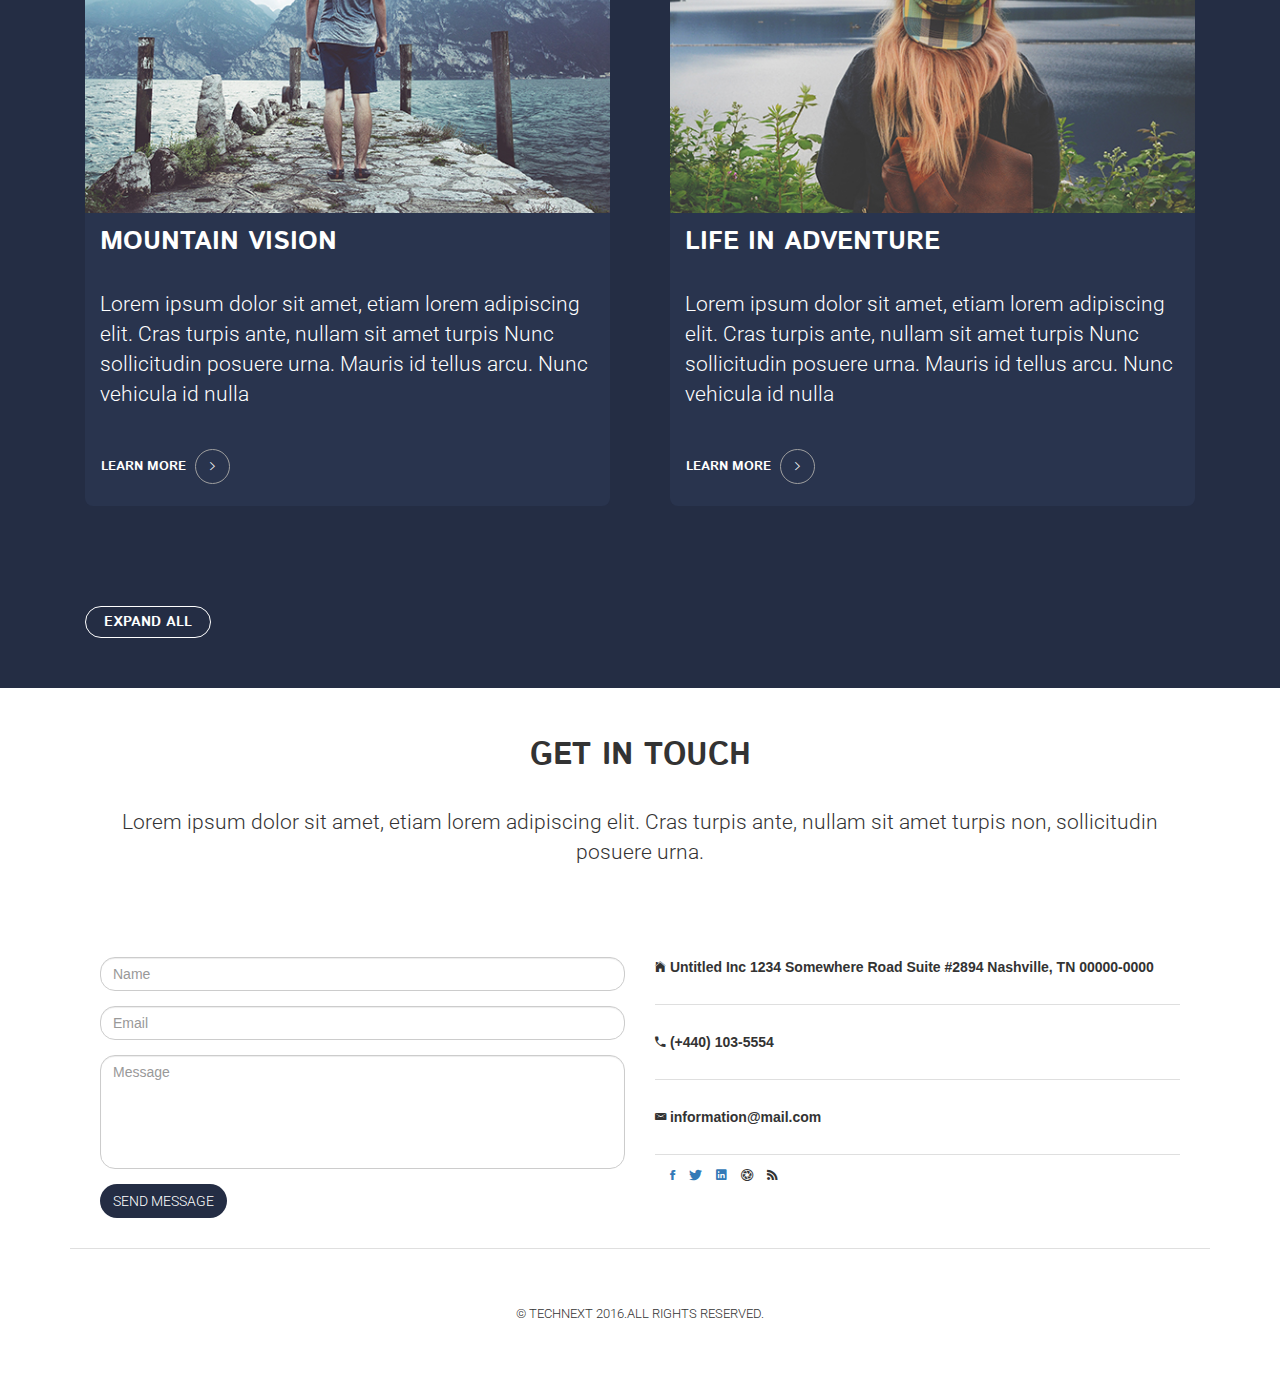
==== commit f526f703: "Merge remote-tracking branch 'refs/remotes/origin/gh-pages'" ====
--- a/elements.html
+++ b/elements.html
@@ -1,549 +1,247 @@
 <!DOCTYPE HTML>
-<!--
-	Solid State by HTML5 UP
-	html5up.net | @ajlkn
-	Free for personal and commercial use under the CCA 3.0 license (html5up.net/license)
--->
 <html>
 	<head>
-		<title>Elements - Solid State by HTML5 UP</title>
-		<meta charset="utf-8" />
-		<meta name="viewport" content="width=device-width, initial-scale=1" />
-		<!--[if lte IE 8]><script src="assets/js/ie/html5shiv.js"></script><![endif]-->
-		<link rel="stylesheet" href="assets/css/main.css" />
-		<!--[if lte IE 9]><link rel="stylesheet" href="assets/css/ie9.css" /><![endif]-->
-		<!--[if lte IE 8]><link rel="stylesheet" href="assets/css/ie8.css" /><![endif]-->
+		<meta charset="utf-8">
+        <meta http-equiv="X-UA-Compatible" content="IE=edge">
+        <meta name="viewport" content="width=device-width, initial-scale=1">
+        <title>Bootstrap 101 Template</title>
+        <link href="assets/css/bootstrap.min.css" rel="stylesheet">
+        <link rel="stylesheet" href="assets/css/ionicons.min.css">
+        <link href="https://fonts.googleapis.com/css?family=Istok+Web:400,400i,700,700i" rel="stylesheet">
+        <link href="https://fonts.googleapis.com/css?family=Roboto:300,300i,400" rel="stylesheet">
+        <link href="https://fonts.googleapis.com/css?family=PT+Sans" rel="stylesheet">
+        <link href="assets/css/main.css" rel="stylesheet">
 	</head>
 	<body>
 
 		<!-- Page Wrapper -->
-			<div id="page-wrapper">
-
-				<!-- Header -->
-					<header id="header">
-						<h1><a href="index.html">Solid State</a></h1>
-						<nav>
-							<a href="#menu">Menu</a>
-						</nav>
-					</header>
-
-				<!-- Menu -->
-					<nav id="menu">
-						<div class="inner">
-							<h2>Menu</h2>
-							<ul class="links">
-								<li><a href="index.html">Home</a></li>
-								<li><a href="generic.html">Generic</a></li>
-								<li><a href="elements.html">Elements</a></li>
-								<li><a href="#">Log In</a></li>
-								<li><a href="#">Sign Up</a></li>
-							</ul>
-							<a href="#" class="close">Close</a>
-						</div>
-					</nav>
-
-				<!-- Wrapper -->
-					<section id="wrapper">
-						<header>
-							<div class="inner">
-								<h2>Elements</h2>
-								<p>Phasellus non pulvinar erat. Fusce tincidunt nisl eget ipsum.</p>
-							</div>
-						</header>
-
-						<!-- Content -->
-							<div class="wrapper">
-								<div class="inner">
-
-									<section>
-										<h3 class="major">Text</h3>
-										<p>This is <b>bold</b> and this is <strong>strong</strong>. This is <i>italic</i> and this is <em>emphasized</em>.
-										This is <sup>superscript</sup> text and this is <sub>subscript</sub> text.
-										This is <u>underlined</u> and this is code: <code>for (;;) { ... }</code>. Finally, <a href="#">this is a link</a>.</p>
-										<h4>Blockquote</h4>
-										<blockquote>Fringilla nisl. Donec accumsan interdum nisi, quis tincidunt felis sagittis eget tempus euismod. Vestibulum ante ipsum primis in faucibus vestibulum. Blandit adipiscing eu felis iaculis volutpat ac adipiscing accumsan faucibus. Vestibulum ante ipsum primis in faucibus lorem ipsum dolor sit amet nullam adipiscing eu felis.</blockquote>
-										<h4>Preformatted</h4>
-										<pre><code>i = 0;
-
-while (!deck.isInOrder()) {
-  print 'Iteration ' + i;
-  deck.shuffle();
-  i++;
-}
-
-print 'It took ' + i + ' iterations to sort the deck.';</code></pre>
-									</section>
-
-									<section>
-										<h3 class="major">Lists</h3>
-										<div class="row">
-											<div class="6u 12u$(medium)">
-												<h4>Unordered</h4>
-												<ul>
-													<li>Dolor pulvinar etiam.</li>
-													<li>Sagittis adipiscing.</li>
-													<li>Felis enim feugiat.</li>
-												</ul>
-												<h4>Alternate</h4>
-												<ul class="alt">
-													<li>Dolor pulvinar etiam.</li>
-													<li>Sagittis adipiscing.</li>
-													<li>Felis enim feugiat.</li>
-												</ul>
-											</div>
-											<div class="6u$ 12u$(medium)">
-												<h4>Ordered</h4>
-												<ol>
-													<li>Dolor pulvinar etiam.</li>
-													<li>Etiam vel felis viverra.</li>
-													<li>Felis enim feugiat.</li>
-													<li>Dolor pulvinar etiam.</li>
-													<li>Etiam vel felis lorem.</li>
-													<li>Felis enim et feugiat.</li>
-												</ol>
-												<h4>Icons</h4>
-												<ul class="icons">
-													<li><a href="#" class="icon fa-twitter"><span class="label">Twitter</span></a></li>
-													<li><a href="#" class="icon fa-facebook"><span class="label">Facebook</span></a></li>
-													<li><a href="#" class="icon fa-instagram"><span class="label">Instagram</span></a></li>
-													<li><a href="#" class="icon fa-github"><span class="label">Github</span></a></li>
-												</ul>
-											</div>
+		<div id="elements-page-wrapper">
+
+		    <div class="navbar-solid-state">
+		         <!-- Header -->
+		        <header id="header" class="alt">
+		            <h1><a href="index.html" class="a-transparent">Solid State</a></h1>
+		            <nav>
+		                <a href="#menu" class="a-menu">Menu <i class="ion-android-menu"></i> </a>
+		            </nav>
+		        </header>
+
+		        <!-- Menu -->
+		        <nav id="menu">
+		            <div class="inner">
+		                <h2>Menu</h2>
+		                <ul class="links">
+		                    <li><a href="index.html">Home</a></li>
+		                    <li><a href="#">Generic</a></li>
+		                    <li><a href="elements.html">Elements</a></li>
+		                    <li><a href="#">Log In</a></li>
+		                    <li><a href="#">Sign Up</a></li>
+		                </ul>
+		                <a href="#" class="close">Close</a>
+		            </div>
+		        </nav>
+		    </div>
+
+		    <div class="opacity-effect">
+			    <section id="header" class="elements-header">
+			    	<div class="container">
+			    		<div class="row">
+			    			<div class="header-design">
+			    				<div class="col-md-12">
+			    					<h1>Elements</h1>
+			    				</div>
+			    				<div class="col-md-12">
+			    					<P>
+			    						Phasellus non pulvinar erat. Fusce tincidunt nisl eget ipsum.
+			    					</P>
+			    				</div>
+			    			</div>
+			    		</div>
+			    	</div>
+			    </section>
+		    </div>
+
+			<section id="four">
+				<div class="four-full">
+					<div class="four-top">
+						<div class="container">
+							<div class="section-heading">
+								<div class="title">
+									<div class="row">
+										<div class="col-md-12">
+											<h2>CHECK OUR SERVICES</h2>
 										</div>
-										<h4>Actions</h4>
-										<div class="row">
-											<div class="6u 12u$(medium)">
-												<ul class="actions">
-													<li><a href="#" class="button special">Default</a></li>
-													<li><a href="#" class="button">Default</a></li>
-												</ul>
-												<ul class="actions small">
-													<li><a href="#" class="button special small">Small</a></li>
-													<li><a href="#" class="button small">Small</a></li>
-												</ul>
-												<ul class="actions vertical">
-													<li><a href="#" class="button special">Default</a></li>
-													<li><a href="#" class="button">Default</a></li>
-												</ul>
-												<ul class="actions vertical small">
-													<li><a href="#" class="button special small">Small</a></li>
-													<li><a href="#" class="button small">Small</a></li>
-												</ul>
-											</div>
-											<div class="6u 12u$(medium)">
-												<ul class="actions vertical">
-													<li><a href="#" class="button special fit">Default</a></li>
-													<li><a href="#" class="button fit">Default</a></li>
-												</ul>
-												<ul class="actions vertical small">
-													<li><a href="#" class="button special small fit">Small</a></li>
-													<li><a href="#" class="button small fit">Small</a></li>
-												</ul>
-											</div>
+									</div>
+								</div>
+
+								<div class="subtitle">
+									<div class="row">
+										<div class="col-md-12">
+											<p>
+												Lorem ipsum dolor sit amet, etiam lorem adipiscing elit. Cras turpis ante, nullam sit amet turpis non, sollicitudin posuere urnamauris id tellus arcu.
+											</p>
 										</div>
-									</section>
-
-									<section>
-										<h3 class="major">Table</h3>
-										<h4>Default</h4>
-										<div class="table-wrapper">
-											<table>
-												<thead>
-													<tr>
-														<th>Name</th>
-														<th>Description</th>
-														<th>Price</th>
-													</tr>
-												</thead>
-												<tbody>
-													<tr>
-														<td>Item One</td>
-														<td>Ante turpis integer aliquet porttitor.</td>
-														<td>29.99</td>
-													</tr>
-													<tr>
-														<td>Item Two</td>
-														<td>Vis ac commodo adipiscing arcu aliquet.</td>
-														<td>19.99</td>
-													</tr>
-													<tr>
-														<td>Item Three</td>
-														<td> Morbi faucibus arcu accumsan lorem.</td>
-														<td>29.99</td>
-													</tr>
-													<tr>
-														<td>Item Four</td>
-														<td>Vitae integer tempus condimentum.</td>
-														<td>19.99</td>
-													</tr>
-													<tr>
-														<td>Item Five</td>
-														<td>Ante turpis integer aliquet porttitor.</td>
-														<td>29.99</td>
-													</tr>
-												</tbody>
-												<tfoot>
-													<tr>
-														<td colspan="2"></td>
-														<td>100.00</td>
-													</tr>
-												</tfoot>
-											</table>
-										</div>
-
-										<h4>Alternate</h4>
-										<div class="table-wrapper">
-											<table class="alt">
-												<thead>
-													<tr>
-														<th>Name</th>
-														<th>Description</th>
-														<th>Price</th>
-													</tr>
-												</thead>
-												<tbody>
-													<tr>
-														<td>Item One</td>
-														<td>Ante turpis integer aliquet porttitor.</td>
-														<td>29.99</td>
-													</tr>
-													<tr>
-														<td>Item Two</td>
-														<td>Vis ac commodo adipiscing arcu aliquet.</td>
-														<td>19.99</td>
-													</tr>
-													<tr>
-														<td>Item Three</td>
-														<td> Morbi faucibus arcu accumsan lorem.</td>
-														<td>29.99</td>
-													</tr>
-													<tr>
-														<td>Item Four</td>
-														<td>Vitae integer tempus condimentum.</td>
-														<td>19.99</td>
-													</tr>
-													<tr>
-														<td>Item Five</td>
-														<td>Ante turpis integer aliquet porttitor.</td>
-														<td>29.99</td>
-													</tr>
-												</tbody>
-												<tfoot>
-													<tr>
-														<td colspan="2"></td>
-														<td>100.00</td>
-													</tr>
-												</tfoot>
-											</table>
-										</div>
-									</section>
-
-									<section>
-										<h3 class="major">Buttons</h3>
-										<ul class="actions">
-											<li><a href="#" class="button special">Special</a></li>
-											<li><a href="#" class="button">Default</a></li>
+									</div>
+								</div>
+							</div>
+						</div>
+					</div>
+
+					<div class="container">
+						<div class="row">
+							<div class="col-md-6">
+			    				<div class="four-features">
+									<img src="assets/images/07.jpg" class="img-responsive">
+									<div class="features-content">
+										<h3>MOUNTAIN HIKING</h3>
+										<p>
+										Lorem ipsum dolor sit amet, etiam lorem adipiscing elit. Cras turpis ante, nullam sit amet turpis Nunc sollicitudin posuere urna. Mauris id tellus arcu. Nunc vehicula id nullam
+										</p>
+										<a href="#" class="btn btn-learn-more">LEARN MORE <i class="ion-ios-arrow-right"></i></a>
+									</div>
+								</div>
+							</div>
+							<div class="col-md-6">
+								<div class="four-features">
+									<img src="assets/images/08.jpg" class="img-responsive">
+									<div class="features-content">
+										<h3>SHOE SERVICES</h3>
+										<p>
+										Lorem ipsum dolor sit amet, etiam lorem adipiscing elit. Cras turpis ante, nullam sit amet turpis Nunc sollicitudin posuere urna. Mauris id tellus arcu. Nunc vehicula id nulla
+										</p>
+										<a href="#" class="btn btn-learn-more">LEARN MORE <i class="ion-ios-arrow-right"></i></a>
+									</div>
+								</div>
+							</div>
+						</div>
+						<div class="row">
+							<div class="col-md-6">
+								<div class="four-features">
+								<img src="assets/images/09.jpg" class="img-responsive">
+									<div class="features-content">
+										<h3>MOUNTAIN VISION</h3>
+										<p>
+										Lorem ipsum dolor sit amet, etiam lorem adipiscing elit. Cras turpis ante, nullam sit amet turpis Nunc sollicitudin posuere urna. Mauris id tellus arcu. Nunc vehicula id nulla
+										</p>
+										<a href="#" class="btn btn-learn-more">
+										LEARN MORE <i class="ion-ios-arrow-right"></i>
+										</a>
+									</div>
+								</div>
+							</div>
+							<div class="col-md-6">
+								<div class="four-features">
+									<img src="assets/images/10.jpg" class="img-responsive">
+									<div class="features-content">
+										<h3>LIFE IN ADVENTURE</h3>
+										<p>
+										Lorem ipsum dolor sit amet, etiam lorem adipiscing elit. Cras turpis ante, nullam sit amet turpis Nunc sollicitudin posuere urna. Mauris id tellus arcu. Nunc vehicula id nulla
+										</p>
+										<a href="#" class="btn btn-learn-more">
+										LEARN MORE <i class="ion-ios-arrow-right"></i>
+										</a>
+									</div>
+								</div>
+							</div>
+						</div>
+						<div class="row">
+							<div class="col-md-12">
+								<a href="#" class="btn btn-expand-all">EXPAND ALL</a>
+							</div>
+						</div>
+					</div>
+				</div>
+			</section>
+
+			<section id="footer">
+				<div class="container">
+					<div class="footer-top">
+						<div class="section-heading">
+							<div class="title">
+								<div class="row">
+									<div class="col-md-12">
+									<h2>GET IN TOUCH</h2>
+									</div>
+								</div>
+							</div>
+							<div class="subtitle">
+								<div class="row">
+									<div class="col-md-12">
+										<p>
+										Lorem ipsum dolor sit amet, etiam lorem adipiscing elit. Cras turpis ante, nullam sit amet turpis non, sollicitudin posuere urna.
+										</p>
+									</div>
+								</div>
+							</div>
+						</div>
+					</div>
+					<div class="footer-features">
+						<div class="row">
+							<div class="col-md-6">
+								<form>
+									<div class="form-group">
+										<input type="text" name="name name" class="form-control form-footer" placeholder="Name">
+									</div>
+									<div class="form-group">
+										<input type="email" class="form-control form-footer" placeholder="Email">
+									</div>
+									<div class="form-group">
+										<textarea class="form-control form-footer" rows="5" placeholder="Message"></textarea>
+									</div>
+									<button type="submit" class="btn btn-solid-state">Send Message</button>
+								</form>
+							</div>
+							<div class="col-md-6">
+								<div class="footer-list">
+									<ul class="list-unstyled">
+										<li class="list-bottom">
+											<i class="ion-ios-home"> </i><strong>Untitled Inc 1234 Somewhere Road Suite #2894 Nashville, TN 00000-0000</strong>
+										</li>
+										<li class="list-top-bottom">
+											<strong><i class="ion-android-call"> </i>(+440) 103-5554</strong>
+										</li>
+										<li class="list-top-bottom">
+											<strong><i class="ion-email"> </i>information@mail.com</strong>
+										</li>
+									</ul>
+									<div class="list-solid-state">
+										<ul class="list-inline">
+											<li>
+												<a href="http://www.facebook.com"><i class="ion-social-facebook"></i></a>
+											</li>
+											<li>
+												<a href="http://www.twitter.com"><i class="ion-social-twitter"></i></a>
+											</li>
+											<li>
+												<a href="https://www.linkedin.com"><i class="ion-social-linkedin"></i></a>
+											</li>
+											<li>
+												<i class="ion-aperture"></i>
+											</li>
+											<li>
+												<i class="ion-social-rss"></i>
+											</li>
 										</ul>
-										<ul class="actions">
-											<li><a href="#" class="button big">Big</a></li>
-											<li><a href="#" class="button small">Small</a></li>
-										</ul>
-										<ul class="actions fit">
-											<li><a href="#" class="button fit">Fit</a></li>
-											<li><a href="#" class="button special fit">Fit</a></li>
-											<li><a href="#" class="button fit">Fit</a></li>
-										</ul>
-										<ul class="actions fit small">
-											<li><a href="#" class="button special fit small">Fit + Small</a></li>
-											<li><a href="#" class="button fit small">Fit + Small</a></li>
-											<li><a href="#" class="button special fit small">Fit + Small</a></li>
-										</ul>
-										<ul class="actions">
-											<li><a href="#" class="button special icon fa-download">Icon</a></li>
-											<li><a href="#" class="button icon fa-download">Icon</a></li>
-										</ul>
-										<ul class="actions">
-											<li><span class="button special disabled">Disabled</span></li>
-											<li><span class="button disabled">Disabled</span></li>
-										</ul>
-									</section>
-
-									<section>
-										<h3 class="major">Form</h3>
-										<form method="post" action="#">
-											<div class="row uniform">
-												<div class="6u 12u$(xsmall)">
-													<label for="demo-name">Name</label>
-													<input type="text" name="demo-name" id="demo-name" value="" />
-												</div>
-												<div class="6u$ 12u$(xsmall)">
-													<label for="demo-email">Email</label>
-													<input type="email" name="demo-email" id="demo-email" value="" />
-												</div>
-												<div class="12u$">
-													<label for="demo-category">Category</label>
-													<div class="select-wrapper">
-														<select name="demo-category" id="demo-category">
-															<option value="">-</option>
-															<option value="1">Manufacturing</option>
-															<option value="1">Shipping</option>
-															<option value="1">Administration</option>
-															<option value="1">Human Resources</option>
-														</select>
-													</div>
-												</div>
-												<div class="4u 12u$(small)">
-													<input type="radio" id="demo-priority-low" name="demo-priority" checked>
-													<label for="demo-priority-low">Low Priority</label>
-												</div>
-												<div class="4u 12u$(small)">
-													<input type="radio" id="demo-priority-normal" name="demo-priority">
-													<label for="demo-priority-normal">Normal Priority</label>
-												</div>
-												<div class="4u$ 12u$(small)">
-													<input type="radio" id="demo-priority-high" name="demo-priority">
-													<label for="demo-priority-high">High Priority</label>
-												</div>
-												<div class="6u 12u$(small)">
-													<input type="checkbox" id="demo-copy" name="demo-copy">
-													<label for="demo-copy">Email me a copy</label>
-												</div>
-												<div class="6u$ 12u$(small)">
-													<input type="checkbox" id="demo-human" name="demo-human" checked>
-													<label for="demo-human">Not a robot</label>
-												</div>
-												<div class="12u$">
-													<label for="demo-message">Message</label>
-													<textarea name="demo-message" id="demo-message" rows="6"></textarea>
-												</div>
-												<div class="12u$">
-													<ul class="actions">
-														<li><input type="submit" value="Send Message" class="special" /></li>
-														<li><input type="reset" value="Reset" /></li>
-													</ul>
-												</div>
-											</div>
-										</form>
-									</section>
-
-									<section>
-										<h3 class="major">Image</h3>
-										<h4>Fit</h4>
-										<div class="box alt">
-											<div class="row uniform">
-												<div class="12u$"><span class="image fit"><img src="images/pic08.jpg" alt="" /></span></div>
-												<div class="4u"><span class="image fit"><img src="images/pic05.jpg" alt="" /></span></div>
-												<div class="4u"><span class="image fit"><img src="images/pic06.jpg" alt="" /></span></div>
-												<div class="4u$"><span class="image fit"><img src="images/pic07.jpg" alt="" /></span></div>
-												<div class="4u"><span class="image fit"><img src="images/pic07.jpg" alt="" /></span></div>
-												<div class="4u"><span class="image fit"><img src="images/pic05.jpg" alt="" /></span></div>
-												<div class="4u$"><span class="image fit"><img src="images/pic06.jpg" alt="" /></span></div>
-												<div class="4u"><span class="image fit"><img src="images/pic06.jpg" alt="" /></span></div>
-												<div class="4u"><span class="image fit"><img src="images/pic07.jpg" alt="" /></span></div>
-												<div class="4u$"><span class="image fit"><img src="images/pic05.jpg" alt="" /></span></div>
-											</div>
-										</div>
-										<h4>Left &amp; Right</h4>
-										<p><span class="image left"><img src="images/pic01.jpg" alt="" /></span>Morbi mattis mi consectetur tortor elementum, varius pellentesque velit convallis. Aenean tincidunt lectus auctor mauris maximus, ac scelerisque ipsum tempor. Duis vulputate ex et ex tincidunt, quis lacinia velit aliquet. Duis non efficitur nisi, id malesuada justo. Maecenas sagittis felis ac sagittis semper. Curabitur purus leo, tempus sed finibus eget, fringilla quis risus. Maecenas et lorem quis sem varius sagittis et a est. Maecenas iaculis iaculis sem. Donec vel dolor at arcu tincidunt bibendum. Interdum et malesuada fames ac ante ipsum primis in faucibus. Fusce ut aliquet justo. Donec id neque ipsum. Integer eget ultricies odio. Nam vel ex a orci fringilla tincidunt. Aliquam eleifend ligula non velit accumsan cursus. Etiam ut gravida sapien. Morbi mattis mi consectetur tortor elementum, varius pellentesque velit convallis. Aenean tincidunt lectus auctor mauris maximus, ac scelerisque ipsum tempor. Duis vulputate ex et ex tincidunt, quis lacinia velit aliquet. Duis non efficitur nisi, id malesuada justo. Maecenas sagittis felis ac sagittis semper. Curabitur purus leo, tempus sed finibus eget, fringilla quis risus. Maecenas et lorem quis sem varius sagittis et a est. Maecenas iaculis iaculis sem. Donec vel dolor at arcu tincidunt bibendum. Interdum et malesuada fames ac ante ipsum primis in faucibus. Fusce ut aliquet justo. Donec id neque ipsum. Integer eget ultricies odio. Nam vel ex a orci fringilla tincidunt. Aliquam eleifend ligula non velit accumsan cursus. Etiam ut gravida sapien.</p>
-										<p><span class="image right"><img src="images/pic02.jpg" alt="" /></span>Vestibulum ultrices risus velit, sit amet blandit massa auctor sit amet. Sed eu lectus sem. Phasellus in odio at ipsum porttitor mollis id vel diam. Praesent sit amet posuere risus, eu faucibus lectus. Vivamus ex ligula, tempus pulvinar ipsum in, auctor porta quam. Proin nec dui cursus, posuere dui eget interdum. Fusce lectus magna, sagittis at facilisis vitae, pellentesque at etiam. Quisque posuere leo quis sem commodo, vel scelerisque nisi scelerisque. Suspendisse id quam vel tortor tincidunt suscipit. Nullam auctor orci eu dolor consectetur, interdum ullamcorper ante tincidunt. Mauris felis nec felis elementum varius. Nam sapien ante, varius in pulvinar vitae, rhoncus id massa. Donec varius ex in mauris ornare, eget euismod urna egestas. Etiam lacinia tempor ipsum, sodales porttitor justo. Aliquam dolor quam, semper in tortor eu, volutpat efficitur quam. Fusce nec fermentum nisl. Aenean erat diam, tempus aliquet erat. Etiam iaculis nulla ipsum, et pharetra libero rhoncus ut. Phasellus rutrum cursus velit, eget condimentum nunc blandit vel. In at pulvinar lectus. Morbi diam ante, vulputate et imperdiet eget, fermentum non dolor. Ut eleifend sagittis tincidunt. Sed viverra commodo mi, ac rhoncus justo. Duis neque ligula, elementum ut enim vel, posuere finibus justo. Vivamus facilisis maximus nibh quis pulvinar. Quisque hendrerit in ipsum id tellus facilisis fermentum. Proin mauris dui.</p>
-									</section>
-
-								</div>
-							</div>
-
-					</section>
-
-				<section id="four">
-<div class="four-full">
-<div class="four-top">
-<div class="container">
-<div class="section-heading">
-<div class="title">
-<div class="row">
-<div class="col-md-12">
-<h2>
-CHECK OUR SERVICES
-</h2>
-</div>
-</div>
-</div>
-<div class="subtitle">
-<div class="row">
-<div class="col-md-12">
-<p>
-Lorem ipsum dolor sit amet, etiam lorem adipiscing elit. Cras turpis ante, nullam sit amet turpis non, sollicitudin posuere urnamauris id tellus arcu.
-</p>
-</div>
-</div>
-</div>
-</div>
-
-</div>
-</div>
-<div class="container">
-<div class="row">
-<div class="col-md-6">
-<div class="four-features">
-<img src="assets/images/07.jpg" class="img-responsive">
-<div class="features-content">
-<h3>MOUNTAIN HIKING</h3>
-<p>
-Lorem ipsum dolor sit amet, etiam lorem adipiscing elit. Cras turpis ante, nullam sit amet turpis Nunc sollicitudin posuere urna. Mauris id tellus arcu. Nunc vehicula id nullam
-</p>
-<a href="#" class="btn btn-learn-more">LEARN MORE <i class="ion-ios-arrow-right"></i></a>
-</div>
-</div>
-</div>
-<div class="col-md-6">
-<div class="four-features">
-<img src="assets/images/08.jpg" class="img-responsive">
-<div class="features-content">
-<h3>SHOE SERVICES</h3>
-<p>
-Lorem ipsum dolor sit amet, etiam lorem adipiscing elit. Cras turpis ante, nullam sit amet turpis Nunc sollicitudin posuere urna. Mauris id tellus arcu. Nunc vehicula id nulla
-</p>
-<a href="#" class="btn btn-learn-more">LEARN MORE <i class="ion-ios-arrow-right"></i></a>
-</div>
-</div>
-</div>
-</div>
-<div class="row">
-<div class="col-md-6">
-<div class="four-features">
-<img src="assets/images/09.jpg" class="img-responsive">
-<div class="features-content">
-<h3>
-MOUNTAIN VISION
-</h3>
-<p>
-Lorem ipsum dolor sit amet, etiam lorem adipiscing elit. Cras turpis ante, nullam sit amet turpis Nunc sollicitudin posuere urna. Mauris id tellus arcu. Nunc vehicula id nulla
-</p>
-<a href="#" class="btn btn-learn-more">
-LEARN MORE <i class="ion-ios-arrow-right"></i>
-</a>
-</div>
-</div>
-</div>
-<div class="col-md-6">
-<div class="four-features">
-<img src="assets/images/10.jpg" class="img-responsive">
-<div class="features-content">
-<h3>
-LIFE IN ADVENTURE
-</h3>
-<p>
-Lorem ipsum dolor sit amet, etiam lorem adipiscing elit. Cras turpis ante, nullam sit amet turpis Nunc sollicitudin posuere urna. Mauris id tellus arcu. Nunc vehicula id nulla
-</p>
-<a href="#" class="btn btn-learn-more">
-LEARN MORE <i class="ion-ios-arrow-right"></i>
-</a>
-</div>
-</div>
-</div>
-</div>
-<div class="row">
-<div class="col-md-12">
-<a href="#" class="btn btn-expand-all">EXPAND ALL</a>
-</div>
-</div>
-</div>
-</div>
-</section>
-<section id="footer">
-<div class="container">
-<div class="footer-top">
-<div class="section-heading">
-<div class="title">
-<div class="row">
-<div class="col-md-12">
-<h2>
-GET IN TOUCH
-</h2>
-</div>
-</div>
-</div>
-<div class="subtitle">
-<div class="row">
-<div class="col-md-12">
-<p>
-Lorem ipsum dolor sit amet, etiam lorem adipiscing elit. Cras turpis ante, nullam sit amet turpis non, sollicitudin posuere urna.
-</p>
-</div>
-</div>
-</div>
-</div>
-</div>
-<div class="footer-features">
-<div class="row">
-<div class="col-md-6">
-<form>
-<div class="form-group">
-<input type="text" name="name name" class="form-control form-footer" placeholder="Name">
-</div>
-<div class="form-group">
-<input type="email" class="form-control form-footer" placeholder="Email">
-</div>
-<div class="form-group">
-<textarea class="form-control form-footer" rows="5" placeholder="Message"></textarea>
-</div>
-<button type="submit" class="btn btn-solid-state">Send Message</button>
-</form>
-</div>
-<div class="col-md-6">
-<div class="footer-list">
-<ul class="list-unstyled">
-<li class="list-bottom">
-<i class="ion-ios-home"> </i><strong>Untitled Inc 1234 Somewhere Road Suite #2894 Nashville, TN 00000-0000</strong>
-</li>
-<li class="list-top-bottom">
-<strong><i class="ion-android-call"> </i>(+440) 103-5554</strong>
-</li>
-<li class="list-top-bottom">
-<strong><i class="ion-email"> </i>information@mail.com</strong>
-</li>
-</ul>
-<div class="list-solid-state">
-<ul class="list-inline">
-<li>
-<a href="http://www.facebook.com"><i class="ion-social-facebook"></i></a>
-</li>
-<li>
-<a href="http://www.twitter.com"><i class="ion-social-twitter"></i></a>
-</li>
-<li>
-<a href="https://www.linkedin.com"><i class="ion-social-linkedin"></i></a>
-</li>
-<li>
-<i class="ion-aperture"></i>
-</li>
-<li>
-<i class="ion-social-rss"></i>
-</li>
-</ul>
-</div>
-</div>
-</div>
-</div>
-</div>
-<div class="footer-bottom">
-<div class="row">
-<div class="col-md-12">
-<p>&copy; TECHNEXT 2016.ALL RIGHTS RESERVED.</p>
-</div>
-</div>
-</div>
-</div>
-</section>
-
-			</div>
-
-		<!-- Scripts -->
-			<script src="assets/js/skel.min.js"></script>
-			<script src="assets/js/jquery.min.js"></script>
-			<script src="assets/js/jquery.scrollex.min.js"></script>
-			<script src="assets/js/util.js"></script>
-			<!--[if lte IE 8]><script src="assets/js/ie/respond.min.js"></script><![endif]-->
-			<script src="assets/js/main.js"></script>
+									</div>
+								</div>
+							</div>
+						</div>
+					</div>
+					<div class="footer-bottom">
+						<div class="row">
+							<div class="col-md-12">
+								<p>&copy; TECHNEXT 2016.ALL RIGHTS RESERVED.</p>
+							</div>
+						</div>
+					</div>
+				</div>
+			</section>
+		</div>
+
+
+		<script src="assets/js/jquery.min.js"></script>
+	    <script src="assets/js/bootstrap.min.js"></script>
+	    <script src="assets/js/main.js"></script>
 
 	</body>
 </html>--- a/assets/css/main.css
+++ b/assets/css/main.css
@@ -1,10 +1,10 @@
 body {
-	background-color: #2e3141;
+/*	background-color: #2e3141;
 	background-image: linear-gradient(to top, rgba(46, 49, 65, 0), rgba(46, 49, 65, 1)), url("../images/01_header_image.jpg");
 	background-size: auto, cover;
 	background-attachment: fixed, fixed;
 	background-position: center, center;
-	background-repeat: no-repeat;
+	background-repeat: no-repeat;*/
 }
 
 
@@ -14,19 +14,19 @@
 }
 
 #banner {
-		padding: 10em 0 4.75em 0 ;
-		/*background-color: #2e3141;
-		background-image: linear-gradient(to top, rgba(46, 49, 65, 0), rgba(46, 49, 65, 1)), url("../images/01_header_image.jpg");
-		background-size: auto, cover;
-		background-attachment: fixed, fixed;
-		background-position: center, center;*/
-		height: 80vh;
-		color: #ffffff;
-		
-	}
-	#banner a {
-		color: #ffffff;
-	}
+    background-image: linear-gradient(to top, rgba(46, 49, 65, 0), rgba(46, 49, 65, 1)), url(../images/01_header_image.jpg);
+    background-size: auto, cover;
+    background-attachment: fixed;
+    background-position: center, center;
+    background-repeat: no-repeat;
+	padding: 10em 0 4.75em 0 ;
+	height: 80vh;
+	color: #ffffff;	
+}
+
+#banner a {
+	color: #ffffff;
+}
 
 .color-white {
 	color: white;
@@ -264,13 +264,12 @@
 
 .navbar-solid-state {
 	background-color: transparent;
-	color: #ffffff;
-}
-
-.navbar-solid-state p {
-	color: transparent;
-	font-family: 'Istok Web', sans-serif;
-	font-weight: 700;
+    color: rgb(255, 255, 255);
+    position: fixed;
+    height: auto;
+    z-index: 1;
+    padding: 12px 0px;
+    width: 100%;
 }
 
 .navbar-btn-solid-state {
@@ -451,16 +450,18 @@
 	max-width: 100%;
 	opacity: 0;
 	position: relative;
-	width: 18em;
+	width: 22em;
+	height: 365px;
 }
 
 #menu h2 {
+	color: #ffffff;
 	border-bottom: solid 2px rgba(255, 255, 255, 0.125);
 	padding-bottom: 1em;
 }
 
 #menu .close {
-	background-image: url("images/close.svg");
+	background-image: url("../images/close.svg");
 	background-position: 75% 25%;
 	background-repeat: no-repeat;
 	background-size: 2em 2em;
@@ -492,12 +493,13 @@
 	border: 0;
 	display: block;
 	font-family: Raleway, Helvetica, sans-serif;
-	font-size: 0.8em;
+	font-size: 14px;
 	font-weight: 200;
 	letter-spacing: 0.1em;
 	line-height: 1.85em;
 	padding: 0.75em 0;
 	text-transform: uppercase;
+	color: #ffffff;
 }
 
 #menu .links li a:hover {
@@ -550,6 +552,58 @@
 	background-color: #ffffff;
 }
 
-.navbar-solid-state a {
-	color: #ffffff;
-}
+.a-menu {
+	color: #ffffff;
+	font-family: 'PT Sans', sans-serif;
+	font-weight: 400;
+	font-size: 14px;
+	text-transform: uppercase;
+}
+.a-transparent,.a-transparent:hover,.a-transparent:focus {
+	color: transparent;
+	font-size: 26px;
+	padding-left: 15px;
+	font-family: 'Istok Web', sans-serif;
+	font-weight: 700;
+}
+
+.a-menu:hover, .a-menu:focus {
+    font-size: 15px;
+    color: #ffffff;
+    text-transform: uppercase;
+}
+
+#elements-page-wrapper {
+    background-color: #242d44;
+}
+
+.elements-header {
+	background-image: url(../images/02_element_header.jpg);
+	height: 475px;
+    background-position-y: -300px;
+    background-position-x: -500px;
+    opacity: 0.5;
+}
+
+.header-design {
+	margin-top: 240px;
+	color: #ffffff;
+	opacity: 1;
+}
+
+.header-design h1 {
+	margin-bottom: 30px;
+	font-family: 'Istok Web', sans-serif;
+	font-weight: 700;
+	font-size: 46px;
+}
+
+.header-design p {
+	font-family: 'Istok Web', sans-serif;
+	font-weight: 400;
+	font-size: 21px;
+}
+
+.opacity-effect {
+	opacity: 1;
+}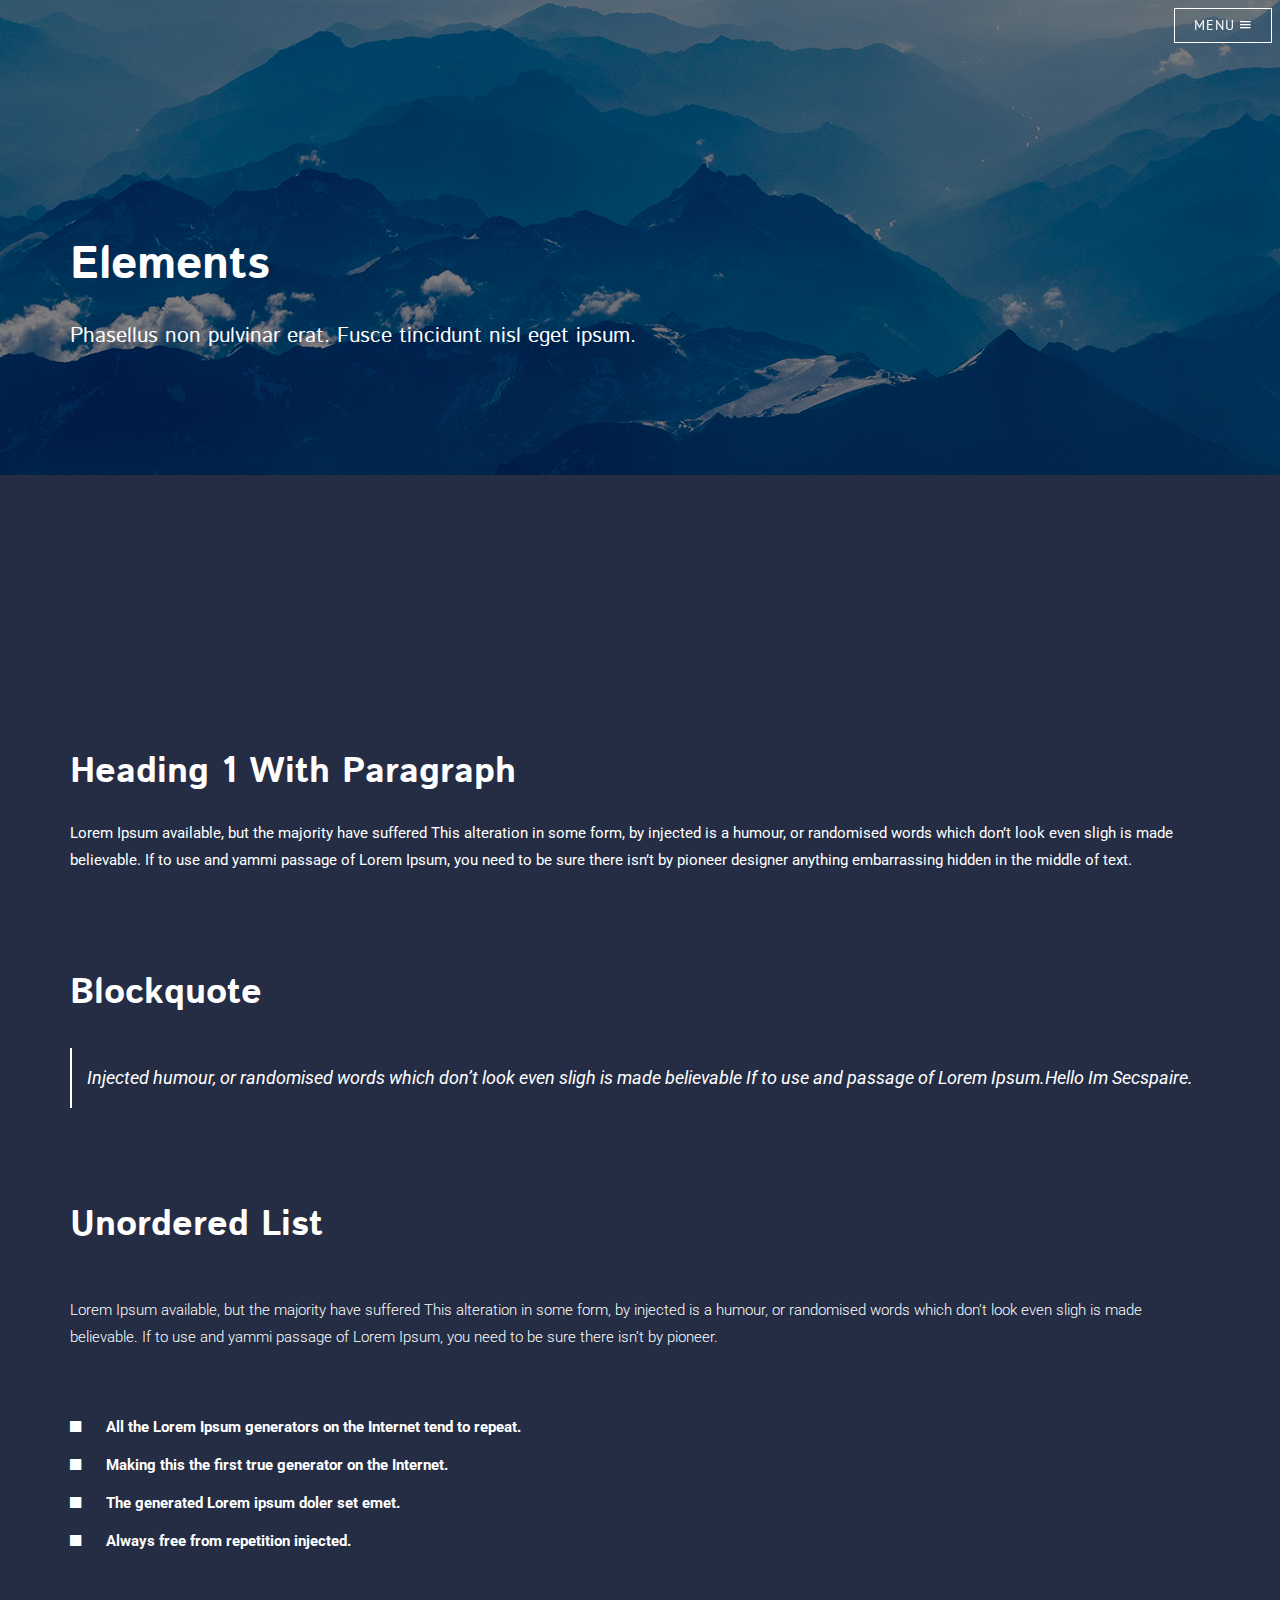
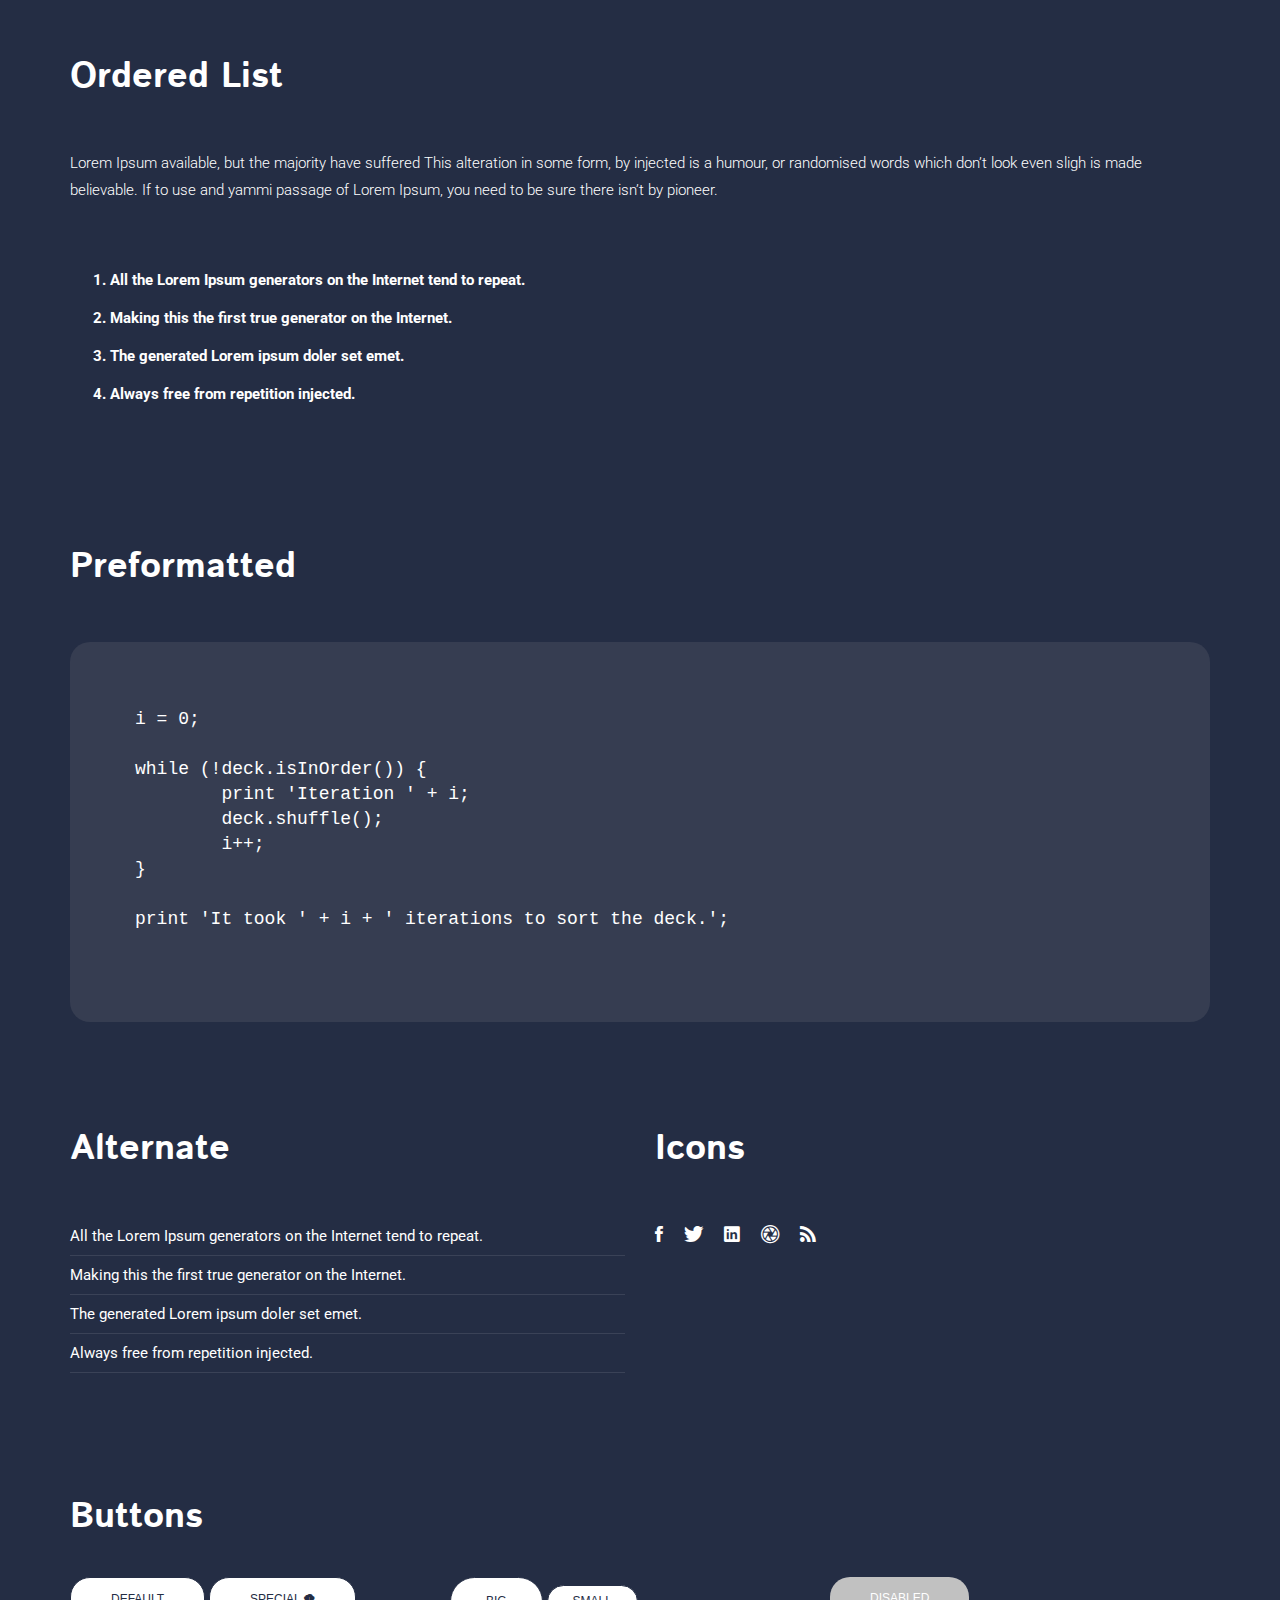
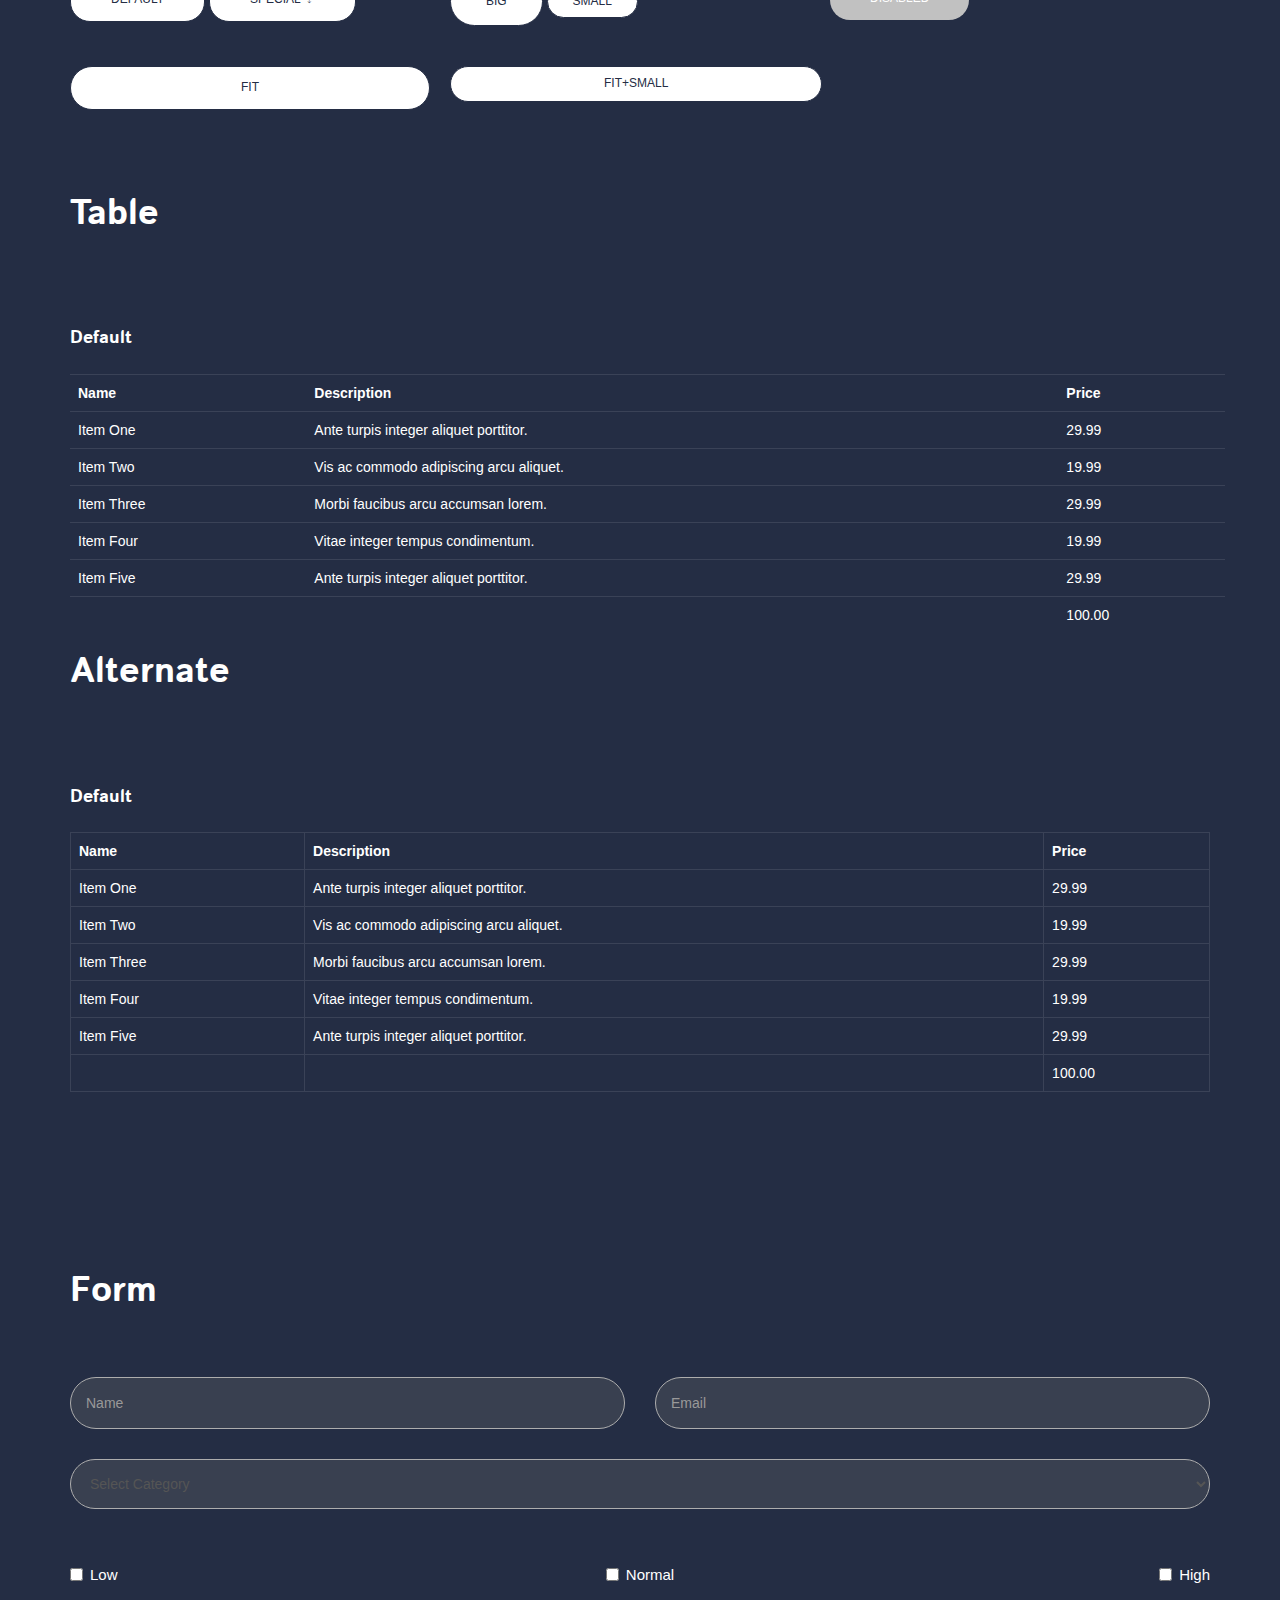
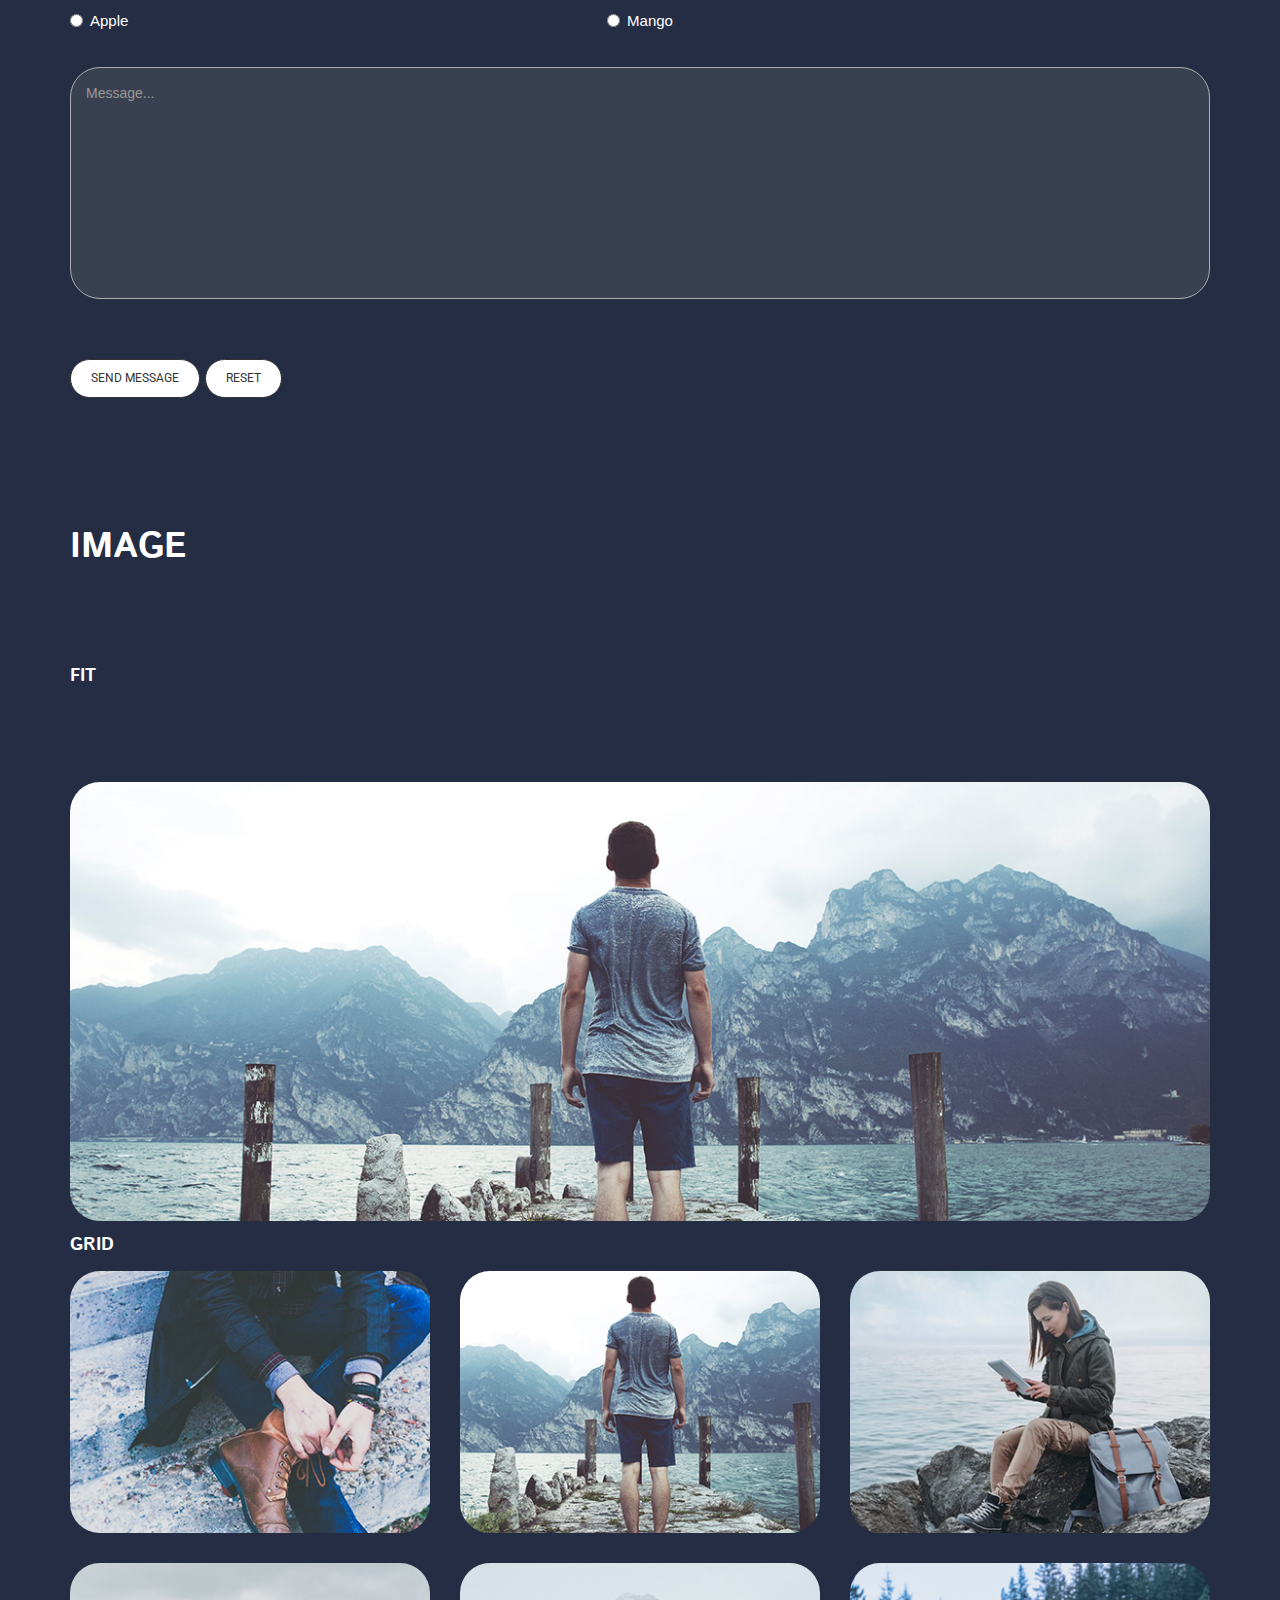
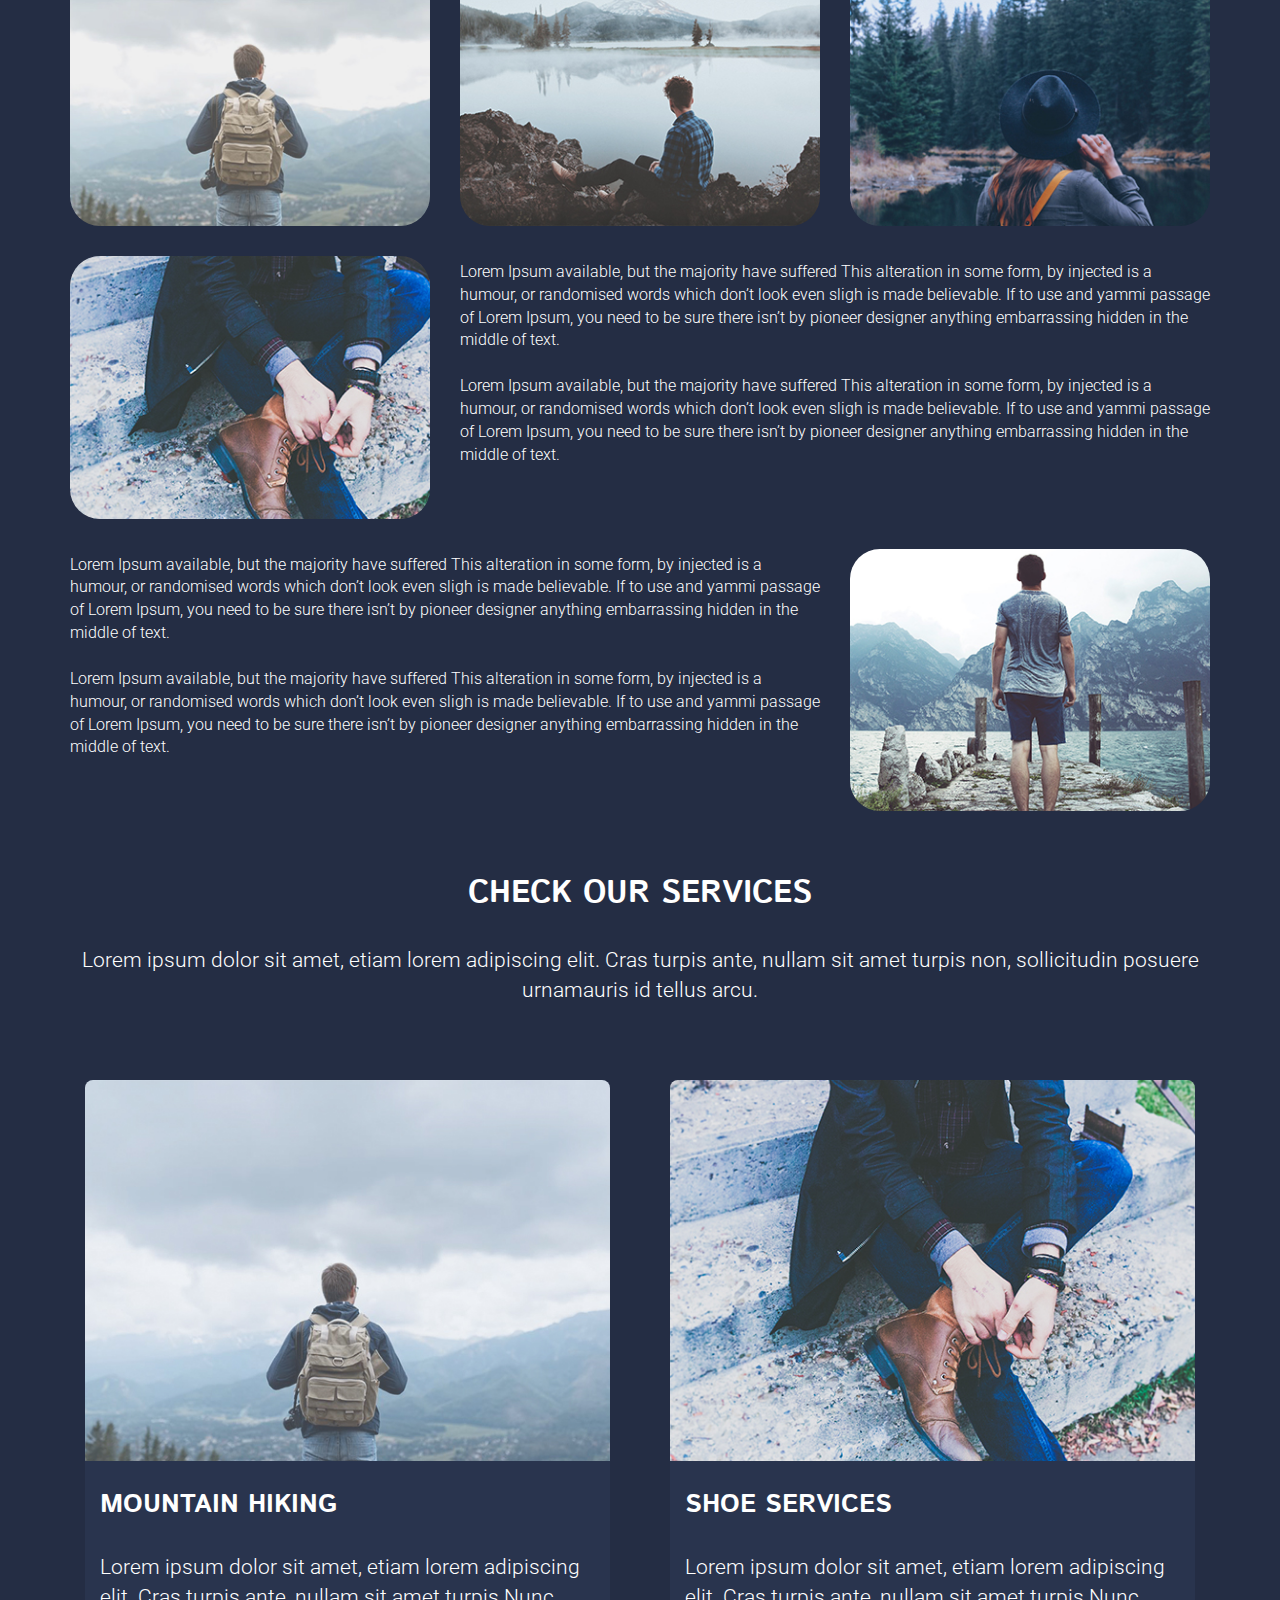
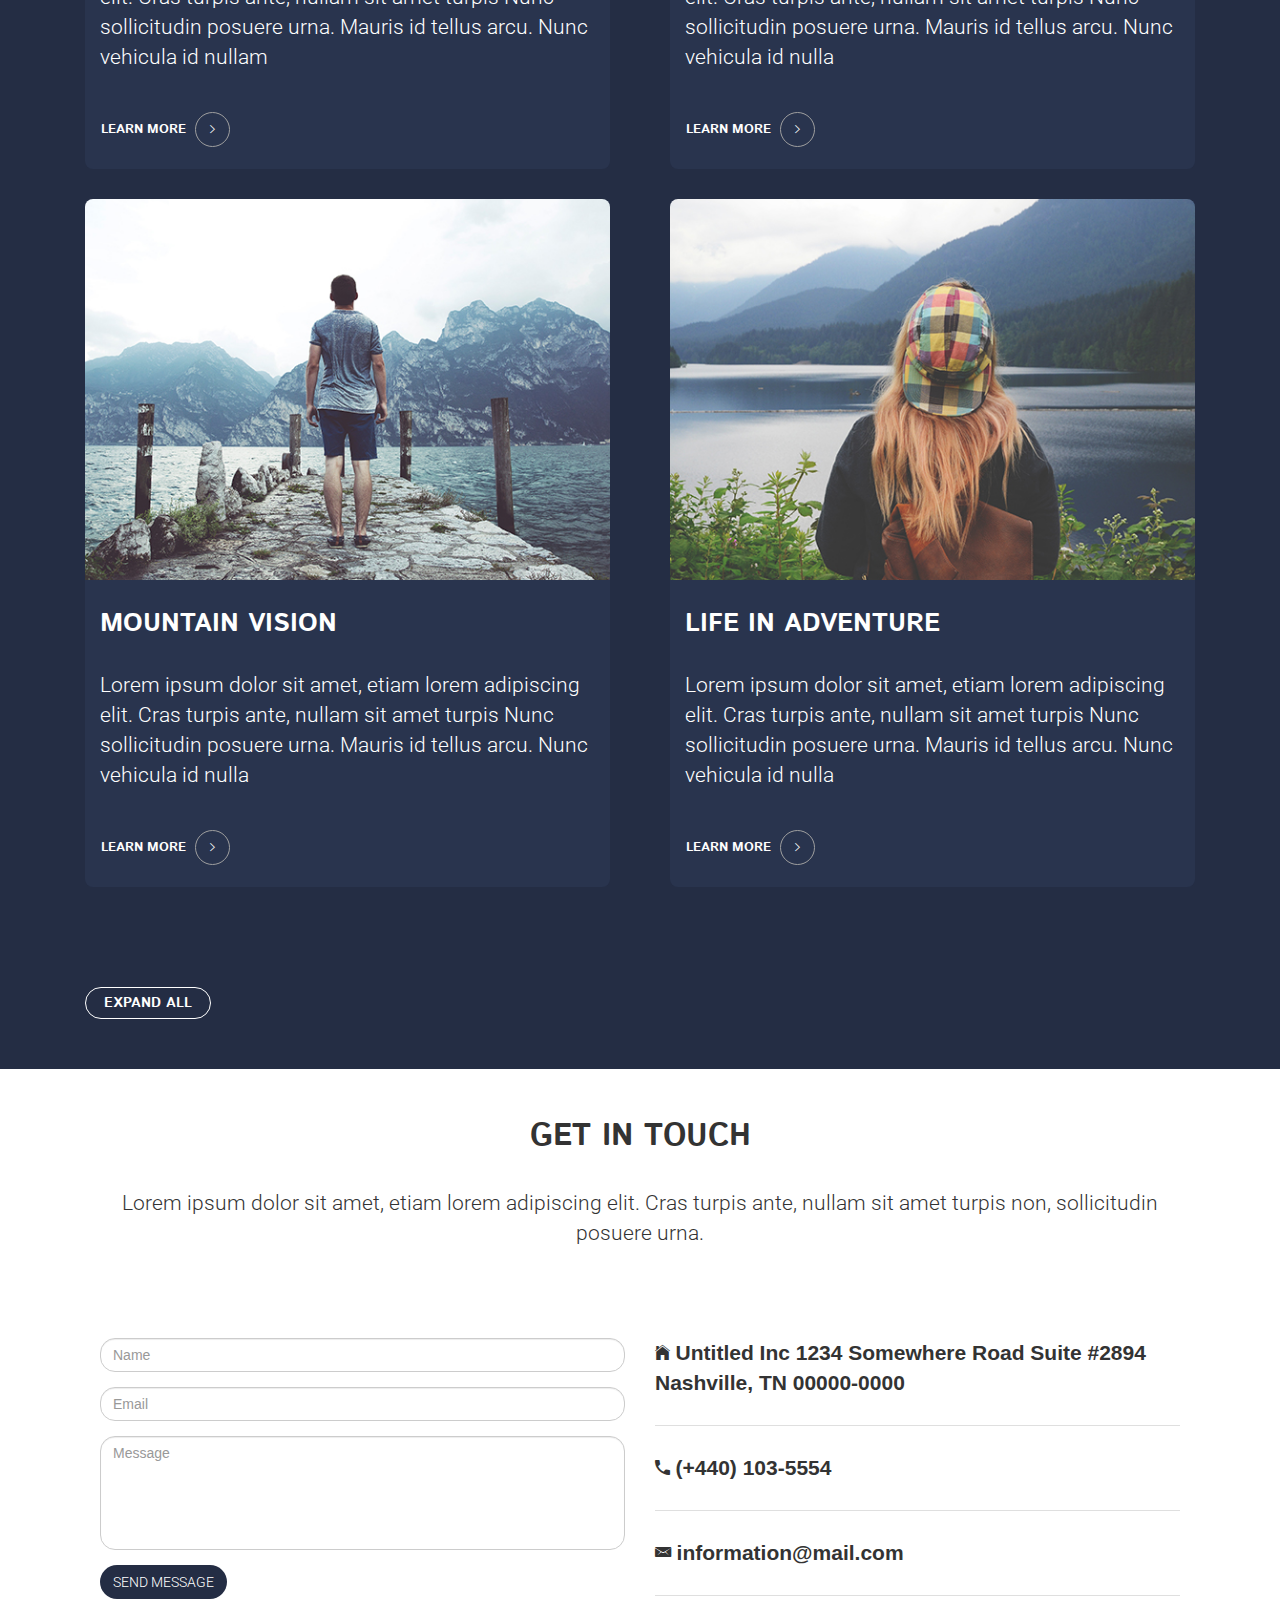
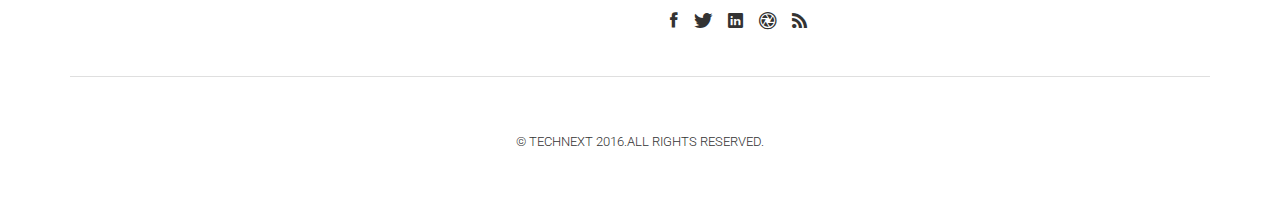
==== commit d04a3a91: "element-page done" ====
--- a/elements.html
+++ b/elements.html
@@ -8,7 +8,7 @@
         <link href="assets/css/bootstrap.min.css" rel="stylesheet">
         <link rel="stylesheet" href="assets/css/ionicons.min.css">
         <link href="https://fonts.googleapis.com/css?family=Istok+Web:400,400i,700,700i" rel="stylesheet">
-        <link href="https://fonts.googleapis.com/css?family=Roboto:300,300i,400" rel="stylesheet">
+        <link href="https://fonts.googleapis.com/css?family=Roboto:300,300i,400,400i,700" rel="stylesheet">
         <link href="https://fonts.googleapis.com/css?family=PT+Sans" rel="stylesheet">
         <link href="assets/css/main.css" rel="stylesheet">
 	</head>
@@ -42,25 +42,488 @@
 		        </nav>
 		    </div>
 
-		    <div class="opacity-effect">
-			    <section id="header" class="elements-header">
-			    	<div class="container">
-			    		<div class="row">
-			    			<div class="header-design">
-			    				<div class="col-md-12">
-			    					<h1>Elements</h1>
-			    				</div>
-			    				<div class="col-md-12">
-			    					<P>
-			    						Phasellus non pulvinar erat. Fusce tincidunt nisl eget ipsum.
-			    					</P>
-			    				</div>
-			    			</div>
-			    		</div>
-			    	</div>
-			    </section>
-		    </div>
-
+		    <section id="header" class="elements-header">
+		    	<div class="overlay"></div>
+		    	<div class="container">
+		    		<div class="row">
+		    			<div class="header-design">
+		    				<div class="col-md-12">
+		    					<h1>Elements</h1>
+		    				</div>
+		    				<div class="col-md-12">
+		    					<P>
+		    						Phasellus non pulvinar erat. Fusce tincidunt nisl eget ipsum.
+		    					</P>
+		    				</div>
+		    			</div>
+		    		</div>
+		    	</div>
+		    </section>
+		    <section id="elements-one">
+	    		<div class="container">
+	    			<div class="row">
+	    				<div class="elements-one-design">
+	    					<div class="col-md-12">
+	    						<h1>Heading 1 With Paragraph</h1>
+	    					</div>
+	    					<div class="col-md-12">
+	    						<p>
+	    							Lorem Ipsum available, but the majority have suffered This alteration in some form, by injected is a humour, or randomised words which don’t look even sligh is made  believable. If  to use and yammi passage of Lorem Ipsum, you need to be sure there isn’t by pioneer designer anything embarrassing hidden in the middle of text.
+
+	    						</p>
+	    					</div>
+	    				</div>
+
+	    				<div class="elements-blockquote">
+	    					<div class="col-md-12">
+	    						<h1>Blockquote</h1>
+	    					</div>
+
+	    					<div class="col-md-12">
+	    						<p>
+	    							Injected humour, or randomised words which don’t look even sligh is made  believable If  to use and passage of Lorem Ipsum.Hello Im Secspaire.
+	    						</p>
+	    					</div>
+	    				</div>
+
+	    				<div class="elements-list">
+
+	    					<div class="col-md-12">
+	    						<h1>Unordered List</h1>
+	    					</div>
+
+	    					<div class="col-md-12">
+	    						<p>
+	    							Lorem Ipsum available, but the majority have suffered This alteration in some form, by injected is a humour, or randomised words which don’t look even sligh is made  believable. If  to use and yammi passage of Lorem Ipsum, you need to be sure there isn’t by pioneer.
+
+	    						</p>
+	    					</div>
+
+	    					<div class="col-md-12">
+	    						<ul>
+	    							<li>
+	    								<i class="ion-stop"></i>All the Lorem Ipsum generators on the Internet tend to repeat.
+	    							</li>
+	    							<li>
+	    								<i class="ion-stop"></i>Making this the first true generator on the Internet.
+	    							</li>
+	    							<li>
+	    								<i class="ion-stop"></i>The generated Lorem ipsum doler set emet.
+	    							</li>
+	    							<li>
+	    								<i class="ion-stop"></i>Always free from repetition injected.
+	    							</li>
+	    						</ul>
+	    					</div>
+	    				</div>
+
+	    				<div class="elements-list">
+
+	    					<div class="col-md-12">
+	    						<h1>Ordered List</h1>
+	    					</div>
+
+	    					<div class="col-md-12">
+	    						<p>
+	    							Lorem Ipsum available, but the majority have suffered This alteration in some form, by injected is a humour, or randomised words which don’t look even sligh is made  believable. If  to use and yammi passage of Lorem Ipsum, you need to be sure there isn’t by pioneer.
+	    						</p>
+	    					</div>
+
+	    					<div class="col-md-12">
+	    						<ol>
+	    							<li>
+	    								All the Lorem Ipsum generators on the Internet tend to repeat.
+	    							</li>
+	    							<li>
+	    								Making this the first true generator on the Internet.
+	    							</li>
+	    							<li>
+	    								The generated Lorem ipsum doler set emet.
+	    							</li>
+	    							<li>
+	    								Always free from repetition injected.
+	    							</li>
+	    						</ol>
+	    					</div>
+	    				</div>
+
+	    			</div>
+	    		</div>
+		    </section>
+
+		    <section class="elements-two">
+		    	<div class="container">
+		    		<!-- preformatted -->
+
+	    			<div class="preformatted">
+	    				<div class="row">
+	    					<div class="col-md-12">
+		    					<h1>Preformatted</h1>
+		    				</div>
+		    				<div class="preformatted-inside">
+		    					<div class="col-md-12">
+		    						<pre>
+i = 0;
+
+while (!deck.isInOrder()) {
+	print 'Iteration ' + i;
+	deck.shuffle();
+	i++;
+}
+
+print 'It took ' + i + ' iterations to sort the deck.';
+		    						</pre>
+		    					</div>
+		    				</div>
+	    				</div>
+	    			</div>
+
+	    			<!-- alternate -->
+	    			<div class="alternate-icons">
+	    				<div class="row">
+	    					<div class="col-md-6">
+		    					<div class="alternate">
+		    						<h1>Alternate</h1>
+		    						<ul>
+		    							<li>
+		    								All the Lorem Ipsum generators on the Internet tend to repeat. 
+		    							</li>
+		    							<li>
+		    								Making this the first true generator on the Internet. 
+		    							</li>
+		    							<li>
+		    								The generated Lorem ipsum doler set emet.
+		    							</li>
+		    							<li>
+		    								Always free from repetition injected.
+		    							</li>
+		    						</ul>
+		    					</div>
+	    					</div>
+		    				<div class="col-md-6">
+		    					<div class="elements-icons">
+		    						<h1>Icons</h1>
+		    						<ul>
+		    							<li><a href="#"><i class="ion-social-facebook"></i></a></li>
+		    							<li><a href="#"><i class="ion-social-twitter"></i></a></li>
+		    							<li><a href="#"><i class="ion-social-linkedin"></i></a></li>
+		    							<li><a href="#"><i class="ion-aperture"></i></a></li>
+										<li><a href="#"><i class="ion-social-rss"></i></a></li>
+		    						</ul>
+		    					</div>
+		    				</div>
+	    				</div>
+	    			</div>
+		    	</div>
+		    </section>
+		    <section class="button">
+				<div class="container">
+				<h1>Buttons</h1>
+					<section>
+						<div class="row">
+							<div class="col-md-12">
+								<p>
+									<div class="col-md-4">
+										<div class="row">
+											<a href="#" type="button" class="btn btn-tobais btn-defalt hover-off">DEFAULT</a>
+								  			<a href="#" type="button" class="btn btn-tobais btn-special hover-off">SPECIAL <span class="ion-ios-cloud-download" aria-hidden="true"></span></a>
+										</div>
+									</div>
+									<div class="col-md-4">
+										<div class="row">
+											<a href="#" type="button" class="btn btn-tobais btn-big hover-off">BIG</a>
+								 		<a href="#" type="button" class="btn btn-tobais btn-small hover-off">SMALL</a>
+										</div>
+									</div>
+									<div class="col-md-4">
+										<div class="row">
+											<button type="button" class="btn-tobais btn-disabled" disabled>DISABLED</button>
+										</div>
+									</div>
+								</p>
+							</div>
+						</div>
+						<div class="row">
+							<div class="col-md-12">
+								<p>
+									<div class="col-md-4">
+										
+										<div class="row">
+											<a href="#" type="button" class="btn btn-tobais btn-fit hover-off">FIT</a>
+										</div>
+									</div>
+									<div class="col-md-4">
+										<div class="row">
+											<a href="#" type="button" class="btn btn-tobais btn-fit-small hover-off">FIT+SMALL</a>
+										</div>
+									</div>
+								</p>
+							</div>
+						</div>
+					</section>
+				</div>
+			</section>
+		    <section class="table">
+				<div class="container">
+					<div class="row">
+						<div class="col-md-12">
+							<h1>Table</h1><br>
+							<div class="row">
+								<div class="table-responsive table-design">
+									<table class="table table-hover">
+										<h4>Default</h4>
+											<thead>
+												<tr>
+													<th>Name</th>
+													<th>Description</th>
+													<th>Price</th>
+												</tr>
+											</thead>
+											<tbody>
+												<tr>
+													<td>Item One</td>
+													<td>Ante turpis integer aliquet porttitor.</td>
+													<td>29.99</td>
+												</tr>
+												<tr>
+													<td>Item Two</td>
+													<td>Vis ac commodo adipiscing arcu aliquet.</td>
+													<td>19.99</td>
+												</tr>
+												<tr>
+													<td>Item Three</td>
+													<td> Morbi faucibus arcu accumsan lorem.</td>
+													<td>29.99</td>
+												</tr>
+												<tr>
+													<td>Item Four</td>
+													<td>Vitae integer tempus condimentum.</td>
+													<td>19.99</td>
+												</tr>
+												<tr>
+													<td>Item Five</td>
+													<td>Ante turpis integer aliquet porttitor.</td>
+													<td>29.99</td>
+												</tr>
+											</tbody>
+											<tfoot>
+												<tr>
+													<td></td>
+													<td></td>
+													<td>100.00</td>
+												</tr>
+											</tfoot>
+									</table>
+								</div>
+							</div>
+						</div>
+					</div>
+					<div class="row">
+						<div class="col-md-12">
+							<h1>Alternate</h1><br>
+							<div class"row">
+								<div class="table-responsive">
+									<table class="table table-bordered">
+										<h4>Default</h4>
+											<thead>
+												<tr>
+													<th>Name</th>
+													<th>Description</th>
+													<th>Price</th>
+												</tr>
+											</thead>
+											<tbody>
+												<tr>
+													<td>Item One</td>
+													<td>Ante turpis integer aliquet porttitor.</td>
+													<td>29.99</td>
+												</tr>
+												<tr>
+													<td>Item Two</td>
+													<td>Vis ac commodo adipiscing arcu aliquet.</td>
+													<td>19.99</td>
+												</tr>
+												<tr>
+													<td>Item Three</td>
+													<td> Morbi faucibus arcu accumsan lorem.</td>
+													<td>29.99</td>
+												</tr>
+												<tr>
+													<td>Item Four</td>
+													<td>Vitae integer tempus condimentum.</td>
+													<td>19.99</td>
+												</tr>
+												<tr>
+													<td>Item Five</td>
+													<td>Ante turpis integer aliquet porttitor.</td>
+													<td>29.99</td>
+												</tr>
+											</tbody>
+											<tfoot>
+												<tr>
+													<td></td>
+													<td></td>
+													<td>100.00</td>
+												</tr>
+											</tfoot>
+									</table>
+								</div>
+							</div>
+						</div>
+					</div>
+				</div>
+			</section>
+			<section class="contact-form">
+				<div class="container">
+				<!-- Form -->
+					<section>
+						<div class="row">
+							<div class="col-md-12">
+								<h1>Form</h1>
+								<form>
+									<div class="row">
+										<div class="col-md-6">
+											<div class="form-group">
+												<input type="text" class="form-control element-form" name="name" id="name" placeholder="Name"/>
+											</div>
+										</div>
+										<div class="col-md-6">
+											<div class="form-group">
+												<input type="email" class="form-control element-form" name="email" id="email" placeholder="Email" />
+											</div>
+										</div>
+									</div>
+									<div class="row">
+										<div class="col-md-12">
+											<form>
+												<select class="form-control element-form">
+													<option selected="selected">Select Category</option>
+													<option>1</option>
+													<option>2</option>
+													<option>3</option>
+													<option>4</option>
+													<option>5</option>
+												</select>
+											</form>
+										</div>
+									</div>
+									<div class="row">
+										<div class="col-md-12">
+											<div class="row">
+												<div class="col-lg-4 text-left">
+											  		<label class="checkbox-inline">
+													  	<input type="checkbox" id="inlineCheckbox1" value="option1"> Low
+													</label>
+												</div>
+												<div class="col-lg-4 text-center">
+												   <label class="checkbox-inline">
+													  	<input type="checkbox" id="inlineCheckbox2" value="option2"> Normal
+													</label>
+											    </div>
+											    <div class="col-lg-4 text-right">
+												    <label class="checkbox-inline">
+													  	<input type="checkbox" id="inlineCheckbox3" value="option3"> High
+													</label>
+											    </div>
+											</div>
+										</div>
+									</div>
+									<div class="row">
+										<div class="col-md-12">
+											<div class="row">
+												<div class="col-lg-4 text-left">
+										    		<label class="radio-inline">
+													  	<input type="radio" name="inlineRadioOptions" id="inlineRadio1" value="option1"> Apple
+													</label>
+												</div>
+												<div class="col-lg-4 text-center">
+										    		<label class="radio-inline">
+													  	<input type="radio" name="inlineRadioOptions" id="inlineRadio2" value="option2"> Mango
+													</label>
+									   			 </div>
+											</div>
+										</div>
+									</div>
+									<div class="row">
+										<div class="col-md-12">
+											<div class="from-group">
+												<textarea class="form-control element-form" rows="10" name="message" id="message" placeholder="Message..."></textarea>
+											</div>
+											<p>
+											  <a href="#" type="button" class="btn btn-tobais hover-off btn-send">SEND MESSAGE</a>
+											  <a href="#" type="button" class="btn btn-tobais hover-off btn-reset">RESET</a>
+											</p>
+										</div>
+									</div>
+								</form>
+							</div>
+						</div>
+					</section>
+				</div>
+			</section>
+			<section class ="fit-image">
+				<div class="container">
+				<h1>IMAGE</h1><br>
+					<h4>FIT</h4>
+						<div class="row">
+						
+						<div class="col-md-12">
+							<img src="assets/images/11_Fit.jpg" class="img-responsive img-fit" alt="Responsive image" />
+						</div>
+					</div>
+				</div>
+			</section>
+			<section class="grid-image">
+				<div class="container">
+					<div class="tiles">
+						<h4>GRID</h4>
+							<div class="row">
+								<div class="col-md-4">
+									<img src="assets/images/12_grid_1.jpg" class="img-responsive img-grid" alt="Responsive image" />
+								</div>
+								<div class="col-md-4">
+									<img src="assets/images/13_grid_2.jpg" class="img-responsive img-grid" alt="Responsive image"/>
+								</div>
+								<div class="col-md-4">
+									<img src="assets/images/14_grid_3.jpg" class="img-responsive img-grid" alt="Responsive image" />
+								</div>
+							</div>
+							<div class="row">
+								<div class="col-md-4">
+									<img src="assets/images/15_grid_4.jpg" class="img-responsive img-grid" alt="Responsive image" />
+								</div>
+								<div class="col-md-4">
+									<img src="assets/images/16_grid_5.jpg" class="img-responsive img-grid" alt="Responsive image"/>
+								</div>
+								<div class="col-md-4">
+									<img src="assets/images/17_grid_6.jpg" class="img-responsive img-grid" alt="Responsive image" />
+								</div>
+							</div>
+					</div>
+				</div>
+			</section>
+			<section class="image-text">
+				<div class="container">						
+					<div class="row">
+						<div class="col-md-4">
+							<img src="assets/images/12_grid_1.jpg" class="img-responsive img-text" alt="Responsive image"/>
+						</div>
+						<div class="col-md-8">
+							<p class="image-text-text">Lorem Ipsum available, but the majority have suffered This alteration in some form, by injected is a humour, or randomised words which don’t look even sligh is made  believable. If  to use and yammi passage of Lorem Ipsum, you need to be sure there isn’t by pioneer designer anything embarrassing hidden in the middle of text.<br><br>
+							Lorem Ipsum available, but the majority have suffered This alteration in some form, by injected is a humour, or randomised words which don’t look even sligh is made  believable. If  to use and yammi passage of Lorem Ipsum, you need to be sure there isn’t by pioneer designer anything embarrassing hidden in the middle of text.</p>	
+						</div>
+					</div>												
+					<div class="row">
+						<div class="col-md-4 col-md-push-8">
+							<img src="assets/images/13_grid_2.jpg" class="img-responsive img-text" alt="Responsive image"/>
+						</div>
+						<div class="col-md-8 col-md-pull-4">
+							<p class="image-text-text">Lorem Ipsum available, but the majority have suffered This alteration in some form, by injected is a humour, or randomised words which don’t look even sligh is made  believable. If  to use and yammi passage of Lorem Ipsum, you need to be sure there isn’t by pioneer designer anything embarrassing hidden in the middle of text.<br><br>
+							Lorem Ipsum available, but the majority have suffered This alteration in some form, by injected is a humour, or randomised words which don’t look even sligh is made  believable. If  to use and yammi passage of Lorem Ipsum, you need to be sure there isn’t by pioneer designer anything embarrassing hidden in the middle of text.</p>	
+						</div>
+					</div>						
+				</div>
+			</section>
 			<section id="four">
 				<div class="four-full">
 					<div class="four-top">
@@ -207,13 +670,13 @@
 									<div class="list-solid-state">
 										<ul class="list-inline">
 											<li>
-												<a href="http://www.facebook.com"><i class="ion-social-facebook"></i></a>
+												<a href="#"><i class="ion-social-facebook"></i></a>
 											</li>
 											<li>
-												<a href="http://www.twitter.com"><i class="ion-social-twitter"></i></a>
+												<a href="#"><i class="ion-social-twitter"></i></a>
 											</li>
 											<li>
-												<a href="https://www.linkedin.com"><i class="ion-social-linkedin"></i></a>
+												<a href="#"><i class="ion-social-linkedin"></i></a>
 											</li>
 											<li>
 												<i class="ion-aperture"></i>
--- a/assets/css/main.css
+++ b/assets/css/main.css
@@ -7,6 +7,9 @@
 	background-repeat: no-repeat;*/
 }
 
+body {
+	color: #ffffff;
+}
 
 h1, h2, h3, h4, h5, h6 {
     margin-top: 0px;
@@ -84,6 +87,11 @@
 }
 
 .btn-solid-state {
+	-webkit-transition: all 0.4s ease-in-out;
+	-moz-transition: all 0.4s ease-in-out;
+	-ms-transition: all 0.4s ease-in-out;
+	-o-transition: all 0.4s ease-in-out;
+	transition: all 0.4s ease-in-out;
 	background-color: #242d44;
 	color: #ffffff;
 	border-radius: 25px;
@@ -92,13 +100,14 @@
 	text-transform: uppercase;
 }
 .btn-solid-state:focus, .btn-solid-state:hover {
-	border: 1px solid #242d44;
-	color: #ffffff;
-	border-radius: 25px;
-	font-family: 'Roboto', sans-serif;
-	font-weight: 300;
-	text-transform: uppercase;
-	font-size: 15px;
+    border: 1px solid #242d44;
+    color: #242d44;
+    border-radius: 25px;
+    font-family: 'Roboto', sans-serif;
+    font-weight: 300;
+    text-transform: uppercase;
+    font-size: 15px;
+    background-color: transparent;
 }
 
 .one-features, .two-features, .three-features{
@@ -136,7 +145,7 @@
     width: 35px;
 }
 
-h2,h3 {
+h1,h2,h3,h4,h5,h6 {
 	font-family: 'Istok Web', sans-serif;
 	font-weight: 700;
 }
@@ -242,6 +251,7 @@
 	font-family: 'Roboto', sans-serif;
 	font-weight: 300;
 	font-size: 13px;
+	color: #333333;
 }
 
 .footer-bottom {
@@ -358,10 +368,11 @@
 
 #header nav a[href="#menu"] {
 	text-decoration: none;
-	-moz-transition: background-color 0.2s ease-in-out;
-	-webkit-transition: background-color 0.2s ease-in-out;
-	-ms-transition: background-color 0.2s ease-in-out;
-	transition: background-color 0.2s ease-in-out;
+	-webkit-transition: all 0.4s ease-in-out;
+	-moz-transition: all 0.4s ease-in-out;
+	-ms-transition: all 0.4s ease-in-out;
+	-o-transition: all 0.4s ease-in-out;
+	transition: all 0.4s ease-in-out;
 	border-radius: 0;
 	border: 1px solid #ffffff;
 	padding: 0 1.35em;
@@ -582,7 +593,7 @@
 	height: 475px;
     background-position-y: -300px;
     background-position-x: -500px;
-    opacity: 0.5;
+    position: relative;
 }
 
 .header-design {
@@ -604,6 +615,359 @@
 	font-size: 21px;
 }
 
-.opacity-effect {
-	opacity: 1;
+.overlay {
+	position: absolute;
+	width: 100%;
+	top: 0;
+	height: 100%;
+	background: rgba(0,0,0,0.5);
+}
+
+.elements-one-design {
+	color: #ffffff;
+	margin-top: 275px;
+}
+
+.elements-one-design h1 {
+	margin-bottom: 25px;
+	font-family: 'Istok Web', sans-serif;
+	font-weight: 700;
+	font-size: 36px;
+	line-height: 44.82px;
+}
+
+.elements-one-design p {
+	font-family: 'Roboto', sans-serif;
+	font-weight: 400;
+	font-size: 15px;
+	line-height: 27px;
+}
+
+.elements-blockquote {
+	margin-top: 87.5px;
+	color: #ffffff;
+}
+
+.elements-blockquote h1 {
+	margin-top: 87px;
+	margin-bottom: 32px;
+	font-family: 'Istok Web', sans-serif;
+	font-weight: 700;
+	font-size: 36px;
+	line-height: 44.82px;
+
+}
+
+.elements-blockquote p {
+	font-family: 'Roboto', sans-serif;
+	font-weight: 400;
+	font-style: italic;
+	padding: 15px;
+	border-left: 2px solid #ffffff;
+	font-size: 18px;
+	line-height: 30px;
+}
+
+.elements-list {
+	color: #ffffff;
+	margin-top: 85px;
+}
+
+.elements-list h1 {
+	margin-top: 85px;
+	font-family: 'Istok Web', sans-serif;
+	font-weight: 700;
+	font-size: 36px;
+	line-height: 44.82px;
+	margin-bottom: 50px;
+}
+
+.elements-list p{
+	font-family: 'Roboto', sans-serif;
+	font-weight: 300;
+	font-size: 15px;
+	line-height: 27px;
+	margin-bottom: 57px;
+}
+
+.elements-list ul li {
+	list-style: none;
+	font-family: 'Roboto', sans-serif;
+	font-weight: 700;
+	font-size: 15px;
+	line-height: 38px;
+}
+
+.elements-list ol li {
+	font-family: 'Roboto', sans-serif;
+	font-weight: 700;
+	font-size: 15px;
+	line-height: 38px;
+}
+
+.elements-list ul{
+	padding: 0;
+}
+
+.elements-list li i{
+	padding-right: 25px;
+}
+
+.preformatted {
+	color: #ffffff;
+	margin-top: 125px;
+}
+
+.preformatted-inside pre {
+	color: #ffffff;
+	background-color: #363d51;
+	border: none;
+    border-radius: 20px;
+    padding: 65px;
+    font-size: 18px;
+    line-height: 25px;
+}
+
+.preformatted h1 {
+	margin-bottom: 54px;
+}
+
+
+.alternate-icons {
+	color: #ffffff;
+	margin-top: 95px;
+}
+
+.alternate h1 {
+	margin-bottom: 45px;
+	font-family: 'Istok Web', sans-serif;
+	font-weight: 700;
+	font-size: 36px;
+	line-height: 44.82px;
+}
+
+.alternate ul {
+	padding-left: 0;
+    list-style: none;
+    font-family: 'Roboto', sans-serif;
+	font-weight: 400;
+	font-size: 15px;
+	line-height: 38px;
+}
+
+.alternate li {
+	border-bottom: 1px solid #3a4257
+}
+
+.elements-icons h1 {
+	margin-bottom: 45px;
+	font-family: 'Istok Web', sans-serif;
+	font-weight: 700;
+	font-size: 36px;
+	line-height: 44.82px;
+}
+
+.elements-icons li {
+	display: inline-block;
+	list-style: none;
+	font-size: 21px;
+	line-height: 35px;
+	padding-right: 17px;
+}
+
+.elements-icons ul {
+	padding-left: 0;
+}
+
+.btn-tobais {
+	-webkit-transition: all 0.4s ease-in-out;
+	-moz-transition: all 0.4s ease-in-out;
+	-ms-transition: all 0.4s ease-in-out;
+	-o-transition: all 0.4s ease-in-out;
+	transition: all 0.4s ease-in-out;
+	border-radius: 25px;
+	font-size: 12px;
+	color: #333;
+    background-color: #ffffff;
+    margin-top: 30px;
+    border: 1px solid;
+    padding: 10px 20px;
+}
+.hover-off:hover{
+	background-color: transparent;
+	color: #ffffff;
+}
+.btn-defalt {
+
+	background-color: #ffffff;
+	color: #242d44;
+	padding: 13px 40px;
+	border-radius: 20px;
+}
+.btn-special {
+	background-color: #ffffff;
+	color: #242d44;
+	padding: 13px 40px;
+	border-radius: 20px;
+}
+.btn-big {
+	background-color: #ffffff;
+	color: #242d44;
+	padding: 15px 35px;
+	border-radius: 30px;
+}
+.btn-small {
+	background-color: #ffffff;
+	color: #242d44;
+	padding: 7px 25px;
+	border-radius: 30px;
+}
+.btn-fit {
+	background-color: #ffffff;
+	color: #242d44;
+	padding: 12px 170px;
+}
+.btn-fit-small {
+	background-color: #ffffff;
+	color: #242d44;
+	padding: 8px 153px;
+}
+
+.btn-disabled {
+	background-color: #c1c1c1;
+	color: #fff;
+	padding: 13px 40px;
+	border-radius: 20px;
+	border: none;
+	
+	
+}
+button[disabled], html input[disabled] {
+	cursor: not-allowed;
+}
+
+.button {
+	margin-top: 115px;
+}
+
+.table .table {
+	background-color: #242d44;
+	color: #ffffff;
+}
+
+.table.table-hover tr:hover {
+	background-color: lightgrey;
+	color: #242d44;
+}
+
+section.table {
+	margin-top: 85px;
+}
+
+section.table h1 {
+	margin-bottom: 75px;
+}
+
+section.table h4 {
+	margin-bottom: 25px;
+}
+
+.table-bordered>tbody>tr>td, .table-bordered>tbody>tr>th, .table-bordered>tfoot>tr>td, .table-bordered>tfoot>tr>th, .table-bordered>thead>tr>td, .table-bordered>thead>tr>th {
+	border: 1px solid #3a4257;
+}
+
+.table>tbody>tr>td, .table>tbody>tr>th, .table>tfoot>tr>td, .table>tfoot>tr>th, .table>thead>tr>td, .table>thead>tr>th {
+	border-top: 1px solid #3a4257;
+}
+
+.table>caption+thead>tr:first-child>td, .table>caption+thead>tr:first-child>th, .table>colgroup+thead>tr:first-child>td, .table>colgroup+thead>tr:first-child>th, .table>thead:first-child>tr:first-child>td, .table>thead:first-child>tr:first-child>th {
+    border-top: 1px solid #3a4257;
+}
+.table>tbody>tr>td, .table>tbody>tr>th, .table>tfoot>tr>td, .table>tfoot>tr>th, .table>thead>tr>td, .table>thead>tr>th {
+    border-top: 1px solid #3a4257;
+}
+
+.table>thead>tr>th {
+    vertical-align: bottom;
+    border-bottom: 1px solid #3a4257;
+}
+
+.table-design {
+	padding-left: 15px;
+}
+
+.elements-icons a {
+	color: #ffffff;
+}
+
+.contact-form {
+	margin-top: 160px;
+}
+
+.contact-form h1 {
+	margin-bottom: 65px;
+}
+
+.element-form {
+    border: none;
+    box-shadow: none;
+    border: 1px solid #adadad;
+    border-radius: 30px;
+    padding: 15px;
+    height: auto;
+    margin-bottom: 30px;
+    background-color: #394050;
+}
+
+.checkbox-inline, .radio-inline {
+    font-size: 15px;
+    margin: 25px 0px 0px 0px;
+}
+
+textarea#message {
+    margin-top: 35px;
+}
+
+.fit-image h1 {
+	margin-top: 120px;
+}
+
+.fit-image h4 {
+	margin: 80px 0;
+}
+
+img.img-responsive {
+    margin: 15px 0px;
+}
+
+.img-fit {
+    display: block;
+    min-width: 100%;
+}
+
+.img-fit, .img-grid, .img-text {
+	border-radius: 30px;
+}
+
+.image-text p {
+	font-family: 'Roboto', sans-serif;
+	font-weight: 300;
+	font-size: 16px;
+}
+
+.image-text-text {
+    margin: 20px 0px;
+}
+
+.footer-top h2, .footer-top p, .footer-top li {
+	color: #333333;
+}
+
+.footer-list, .list-solid-state i {
+    color: #333;
+    font-size: 21px;
+}
+
+.footer-list i {
+	font-size: 20px;
 }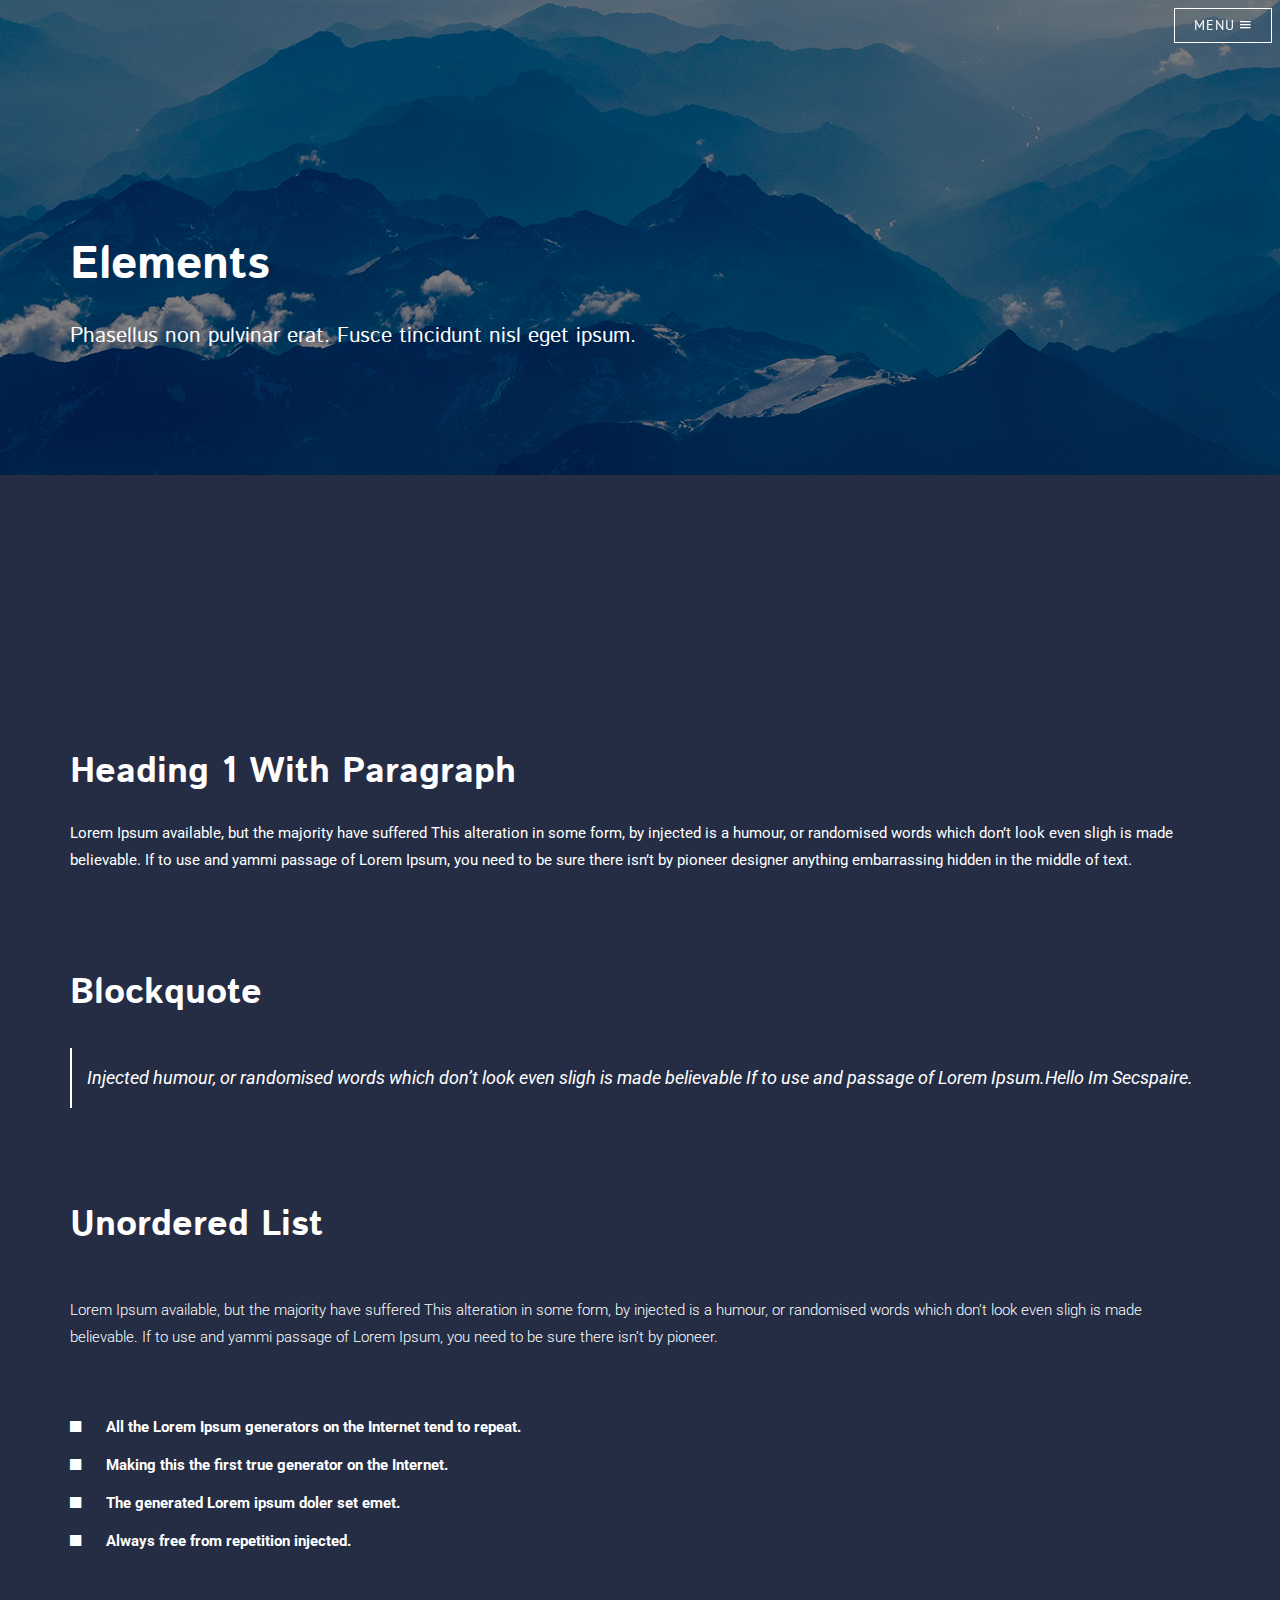
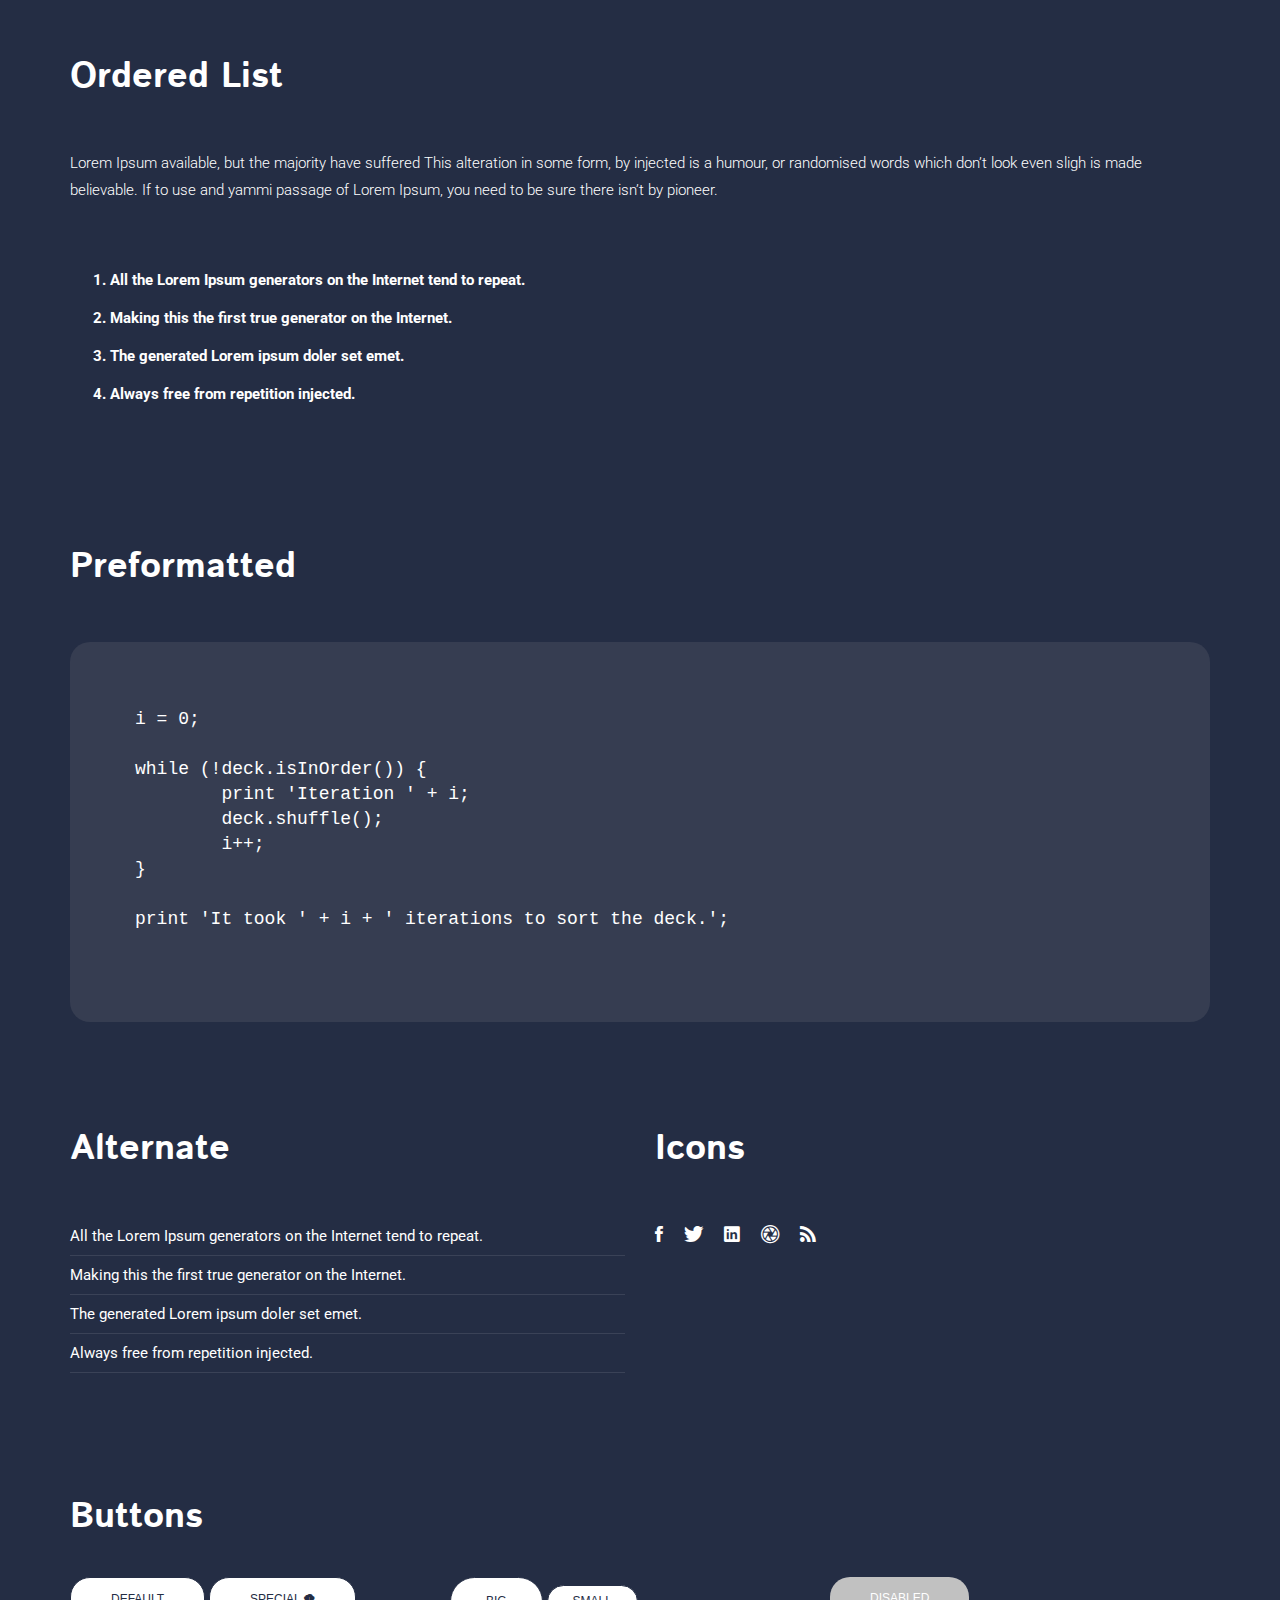
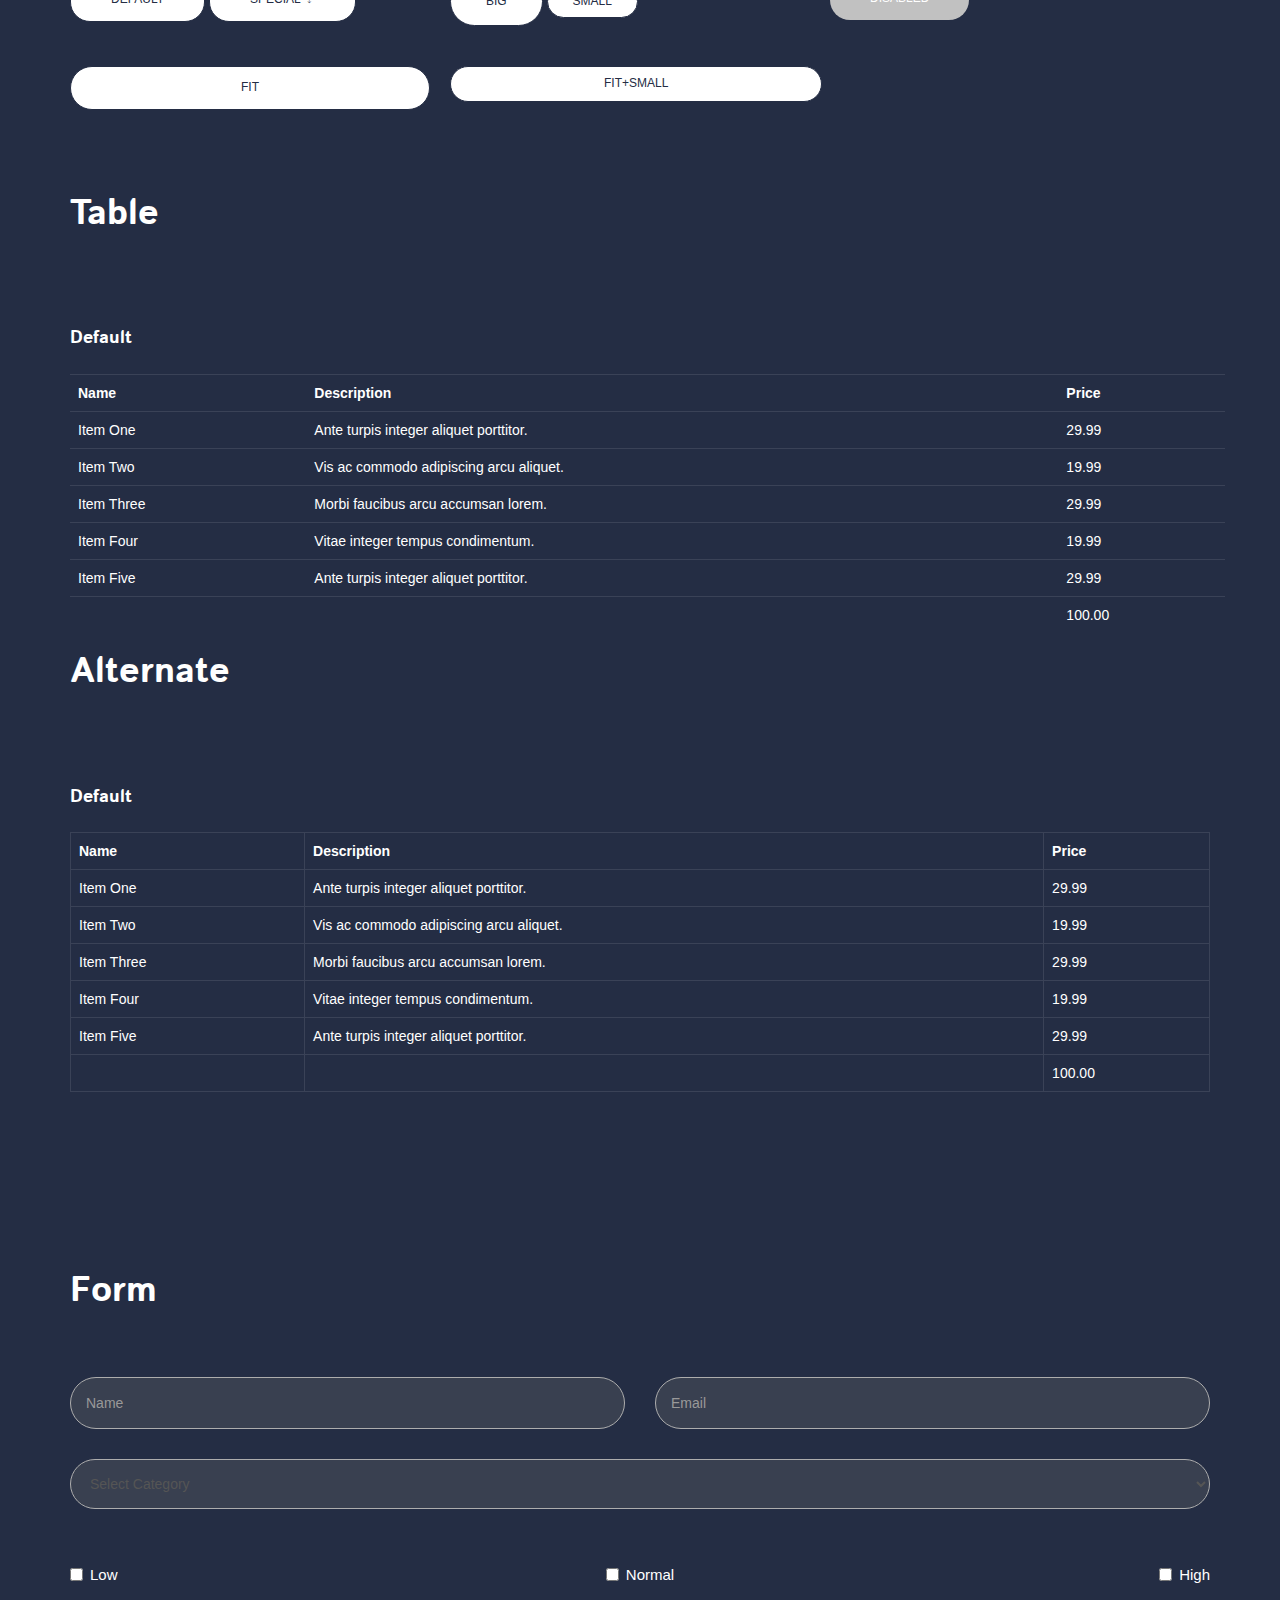
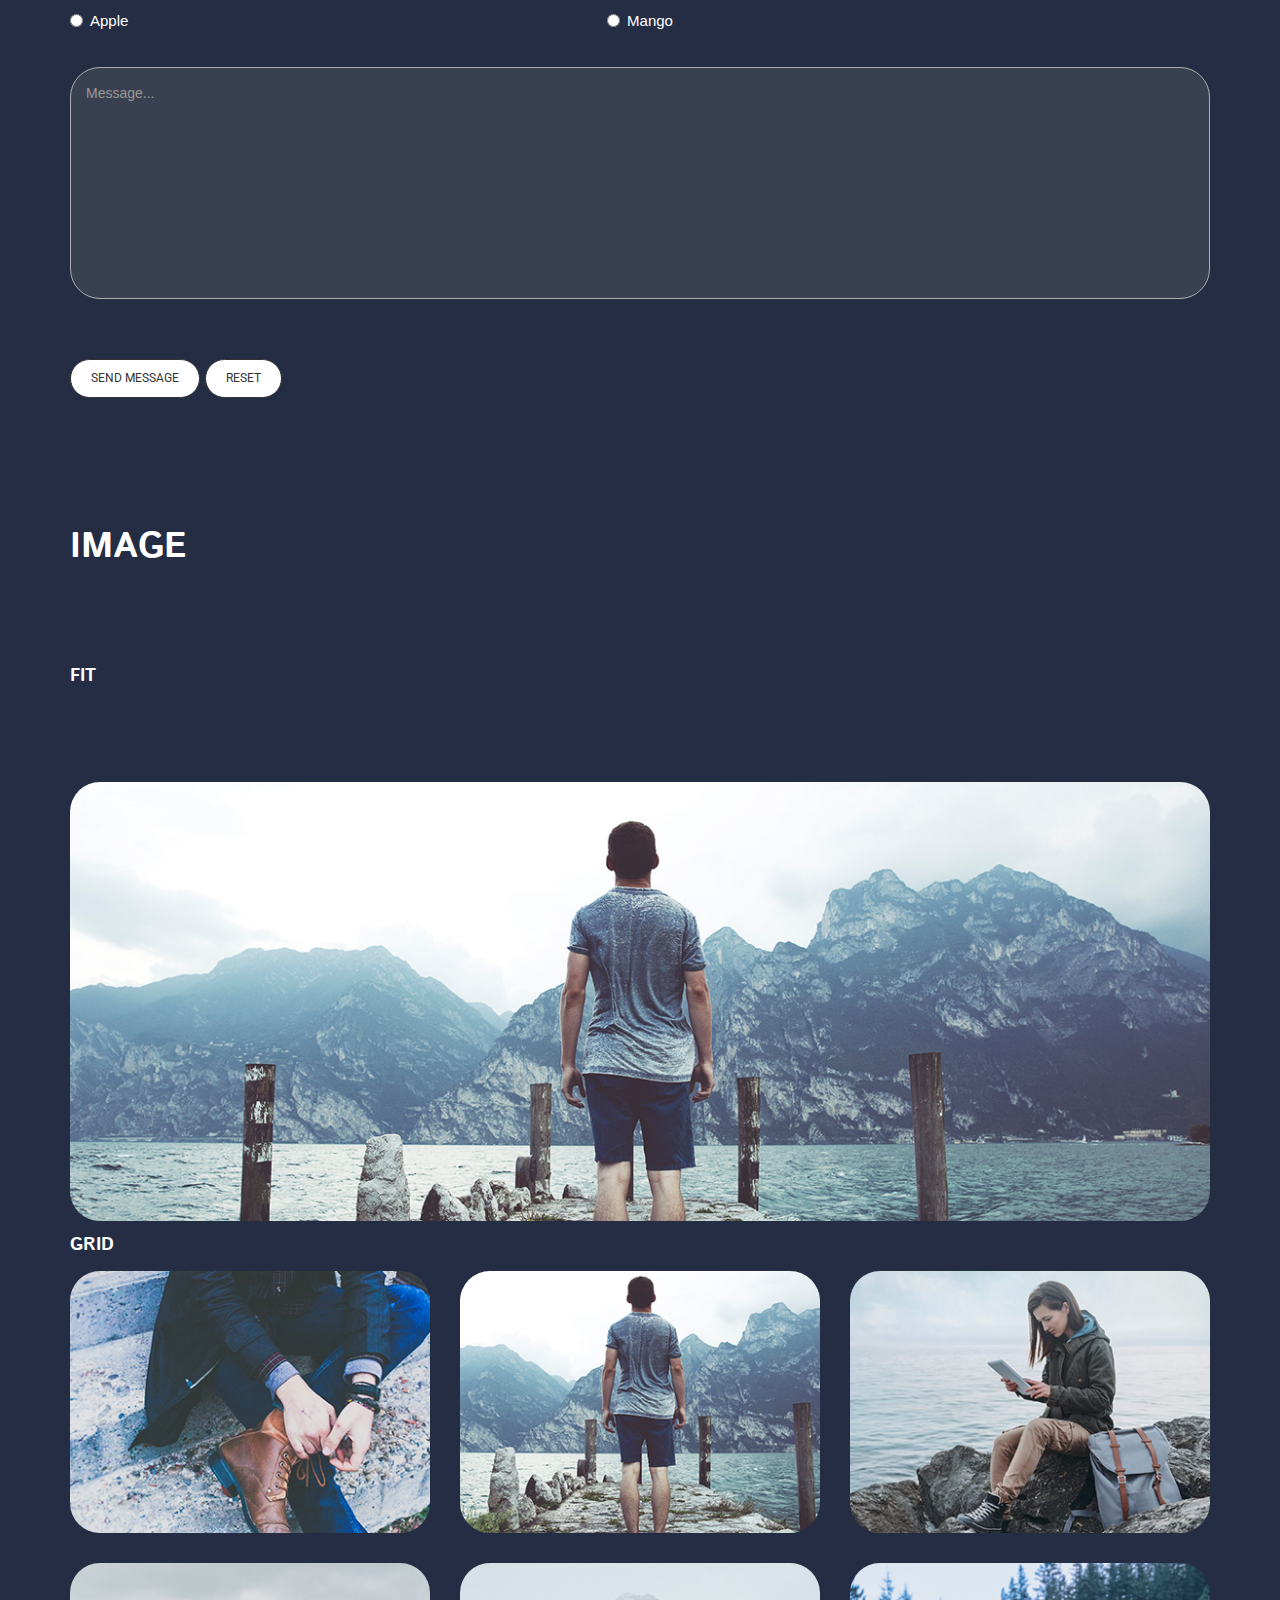
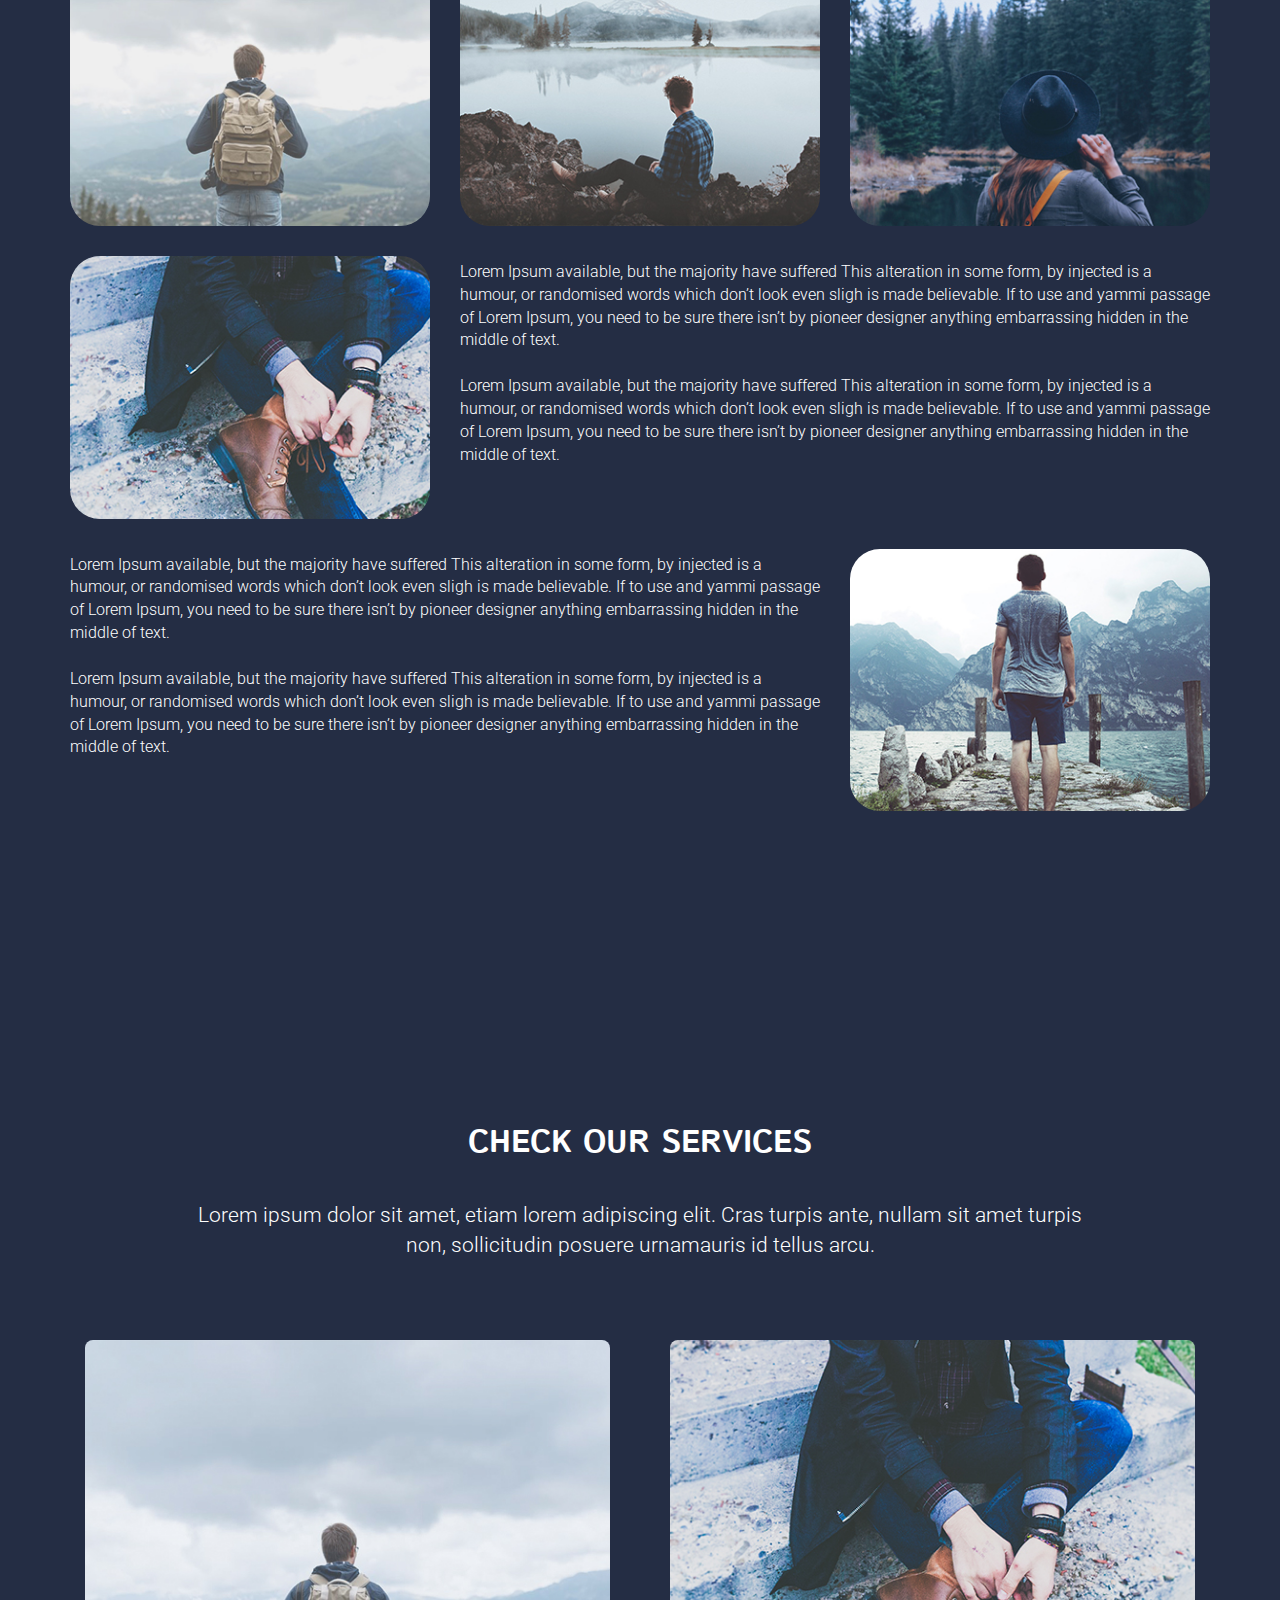
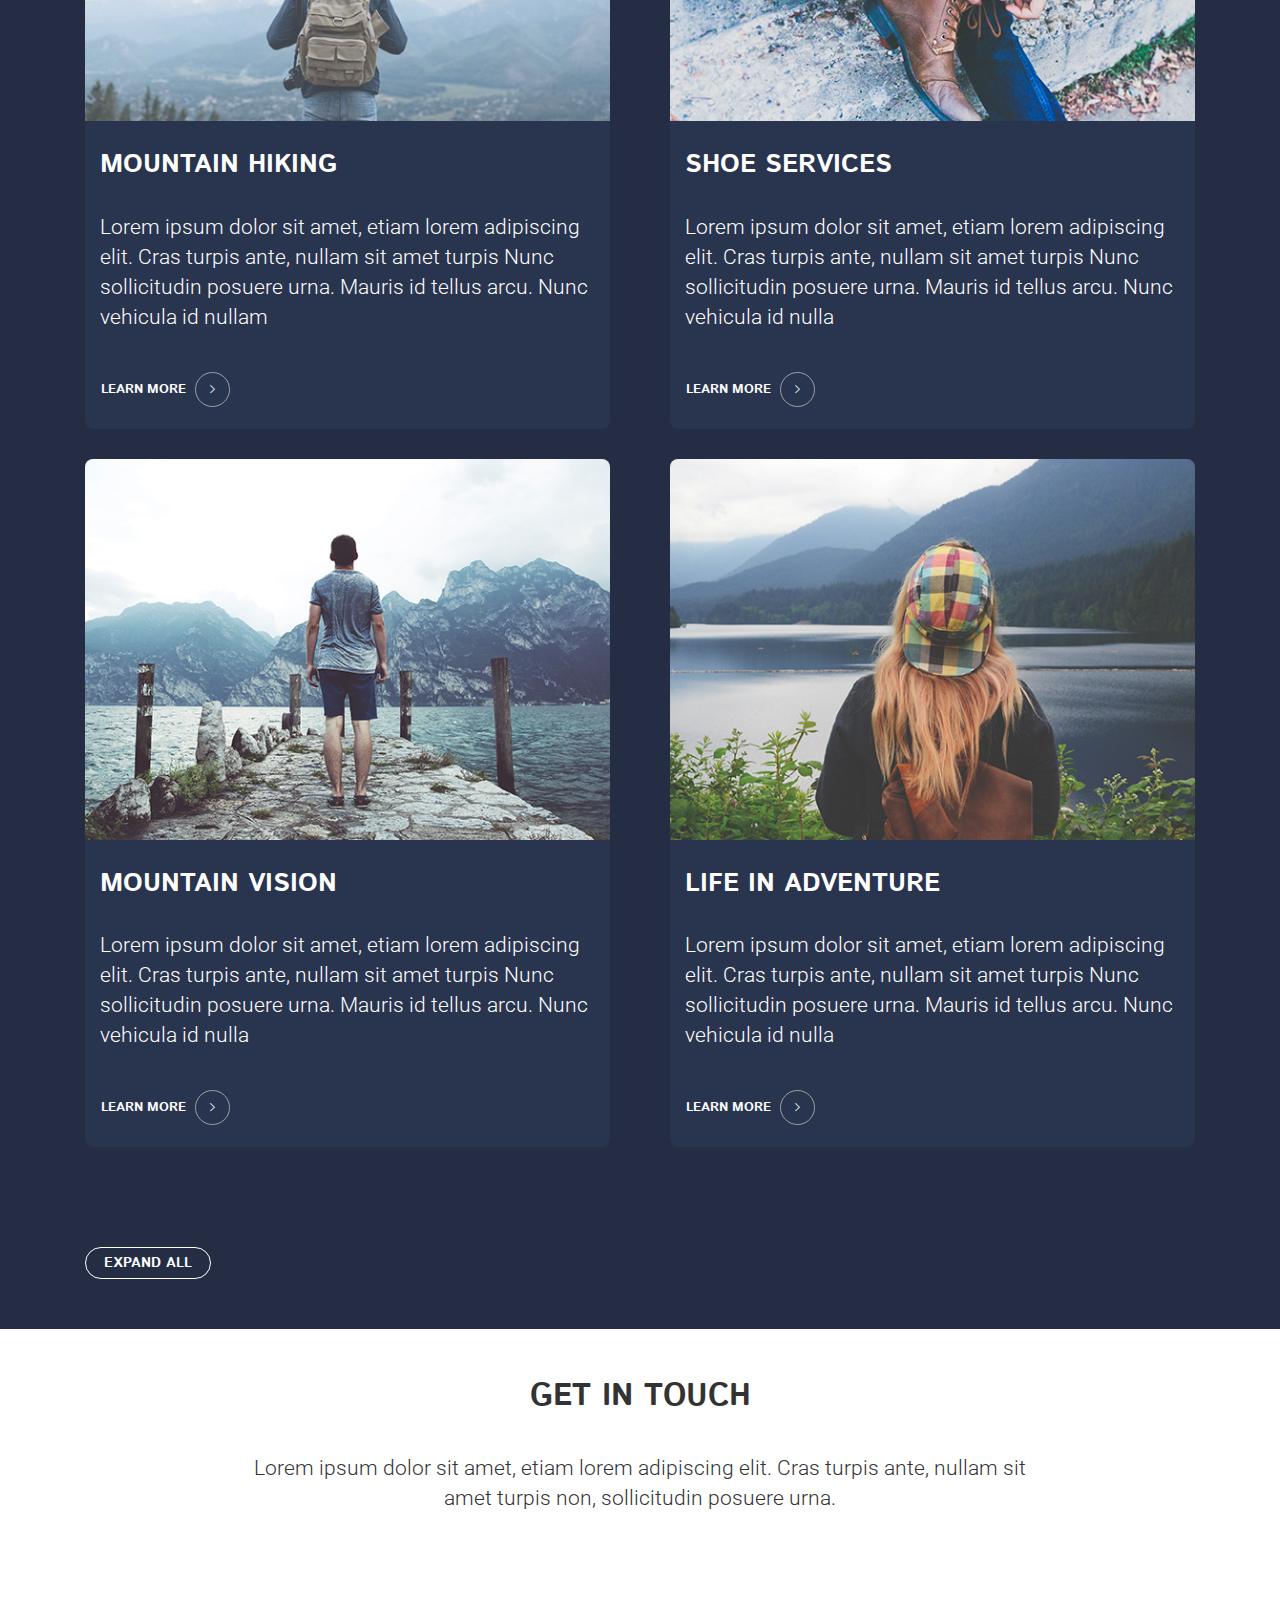
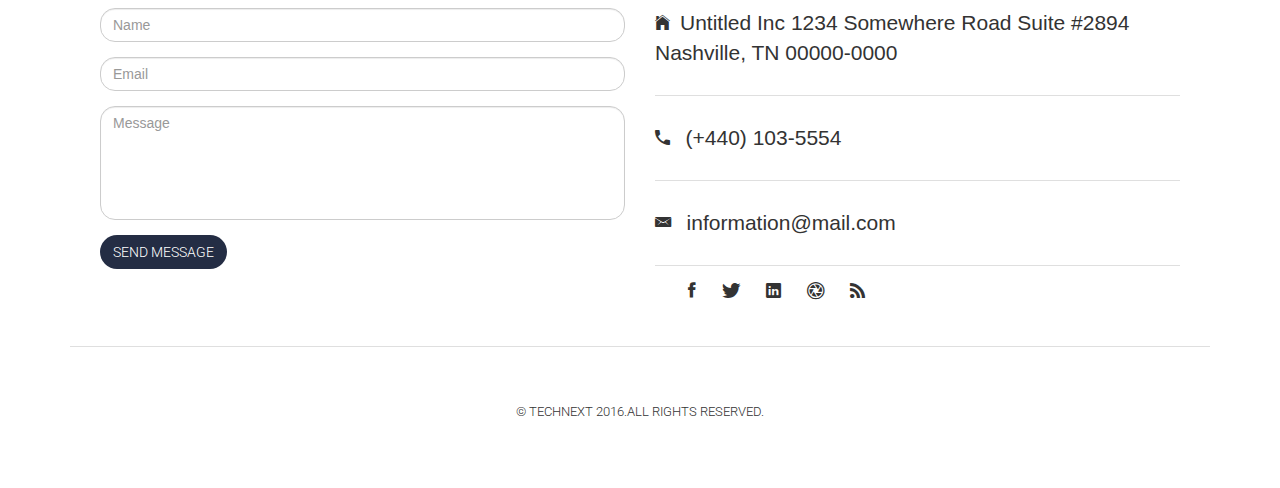
==== commit 82017d79: "footer" ====
--- a/elements.html
+++ b/elements.html
@@ -658,13 +658,13 @@
 								<div class="footer-list">
 									<ul class="list-unstyled">
 										<li class="list-bottom">
-											<i class="ion-ios-home"> </i><strong>Untitled Inc 1234 Somewhere Road Suite #2894 Nashville, TN 00000-0000</strong>
+											<i class="ion-ios-home"></i><span>Untitled Inc 1234 Somewhere Road Suite #2894 Nashville, TN 00000-0000</span>
 										</li>
 										<li class="list-top-bottom">
-											<strong><i class="ion-android-call"> </i>(+440) 103-5554</strong>
+											<i class="ion-android-call"> </i>(+440) 103-5554
 										</li>
 										<li class="list-top-bottom">
-											<strong><i class="ion-email"> </i>information@mail.com</strong>
+											<i class="ion-email"> </i>information@mail.com
 										</li>
 									</ul>
 									<div class="list-solid-state">
--- a/assets/css/main.css
+++ b/assets/css/main.css
@@ -127,6 +127,10 @@
 .footer-top {
 	padding: 50px;
 	text-align: center;
+}
+
+.subtitle p {
+	padding: 5px 120px;
 }
 
 i.ion-ios-arrow-right {
@@ -163,23 +167,43 @@
 }
 
 .btn-learn-more {
+	-webkit-transition: all 0.2s ease-in-out;
+    -moz-transition: all 0.2s ease-in-out;
+    -ms-transition: all 0.2s ease-in-out;
+    -o-transition: all 0.2s ease-in-out;
+    transition: all 0.2s ease-in-out;
 	font-family: 'Istok Web', sans-serif;
 	font-weight: 700;
 	font-size: 13px;
 }
 
 #two .btn-learn-more, #four .btn-learn-more {
+	-webkit-transition: all 0.2s ease-in-out;
+    -moz-transition: all 0.2s ease-in-out;
+    -ms-transition: all 0.2s ease-in-out;
+    -o-transition: all 0.2s ease-in-out;
+    transition: all 0.2s ease-in-out;
 	color: #ffffff;
 	padding-left: 0px;
 }
 
 #three .btn-learn-more, #one .btn-learn-more {
+	-webkit-transition: all 0.2s ease-in-out;
+    -moz-transition: all 0.2s ease-in-out;
+    -ms-transition: all 0.2s ease-in-out;
+    -o-transition: all 0.2s ease-in-out;
+    transition: all 0.2s ease-in-out;
 	color: black;
 	font-size: 13px;
 	padding-right: 0px;
 }
 
 .btn-expand-all {
+	-webkit-transition: all 0.4s ease-in-out;
+    -moz-transition: all 0.4s ease-in-out;
+    -ms-transition: all 0.4s ease-in-out;
+    -o-transition: all 0.4s ease-in-out;
+    transition: all 0.4s ease-in-out;
 	background-color: #242d44;
 	border: 1px solid #ffffff;
 	margin-left: 15px;
@@ -192,16 +216,15 @@
 }
 
 .btn-expand-all:hover, .btn-expand-all:focus {
-    background-color: #242d44;
+    background-color: #ffffff;
     border: 1px solid #ffffff;
     margin-left: 15px;
     border-radius: 20px;
-    color: #ffffff;
+    color: #242d44;
     font-family: 'Istok Web', sans-serif;
     font-weight: 700;
     padding: 5px 18px 5px 18px;
     margin-top: 85px;
-    font-size: 15px;
 }
 
 .four-full {
@@ -970,4 +993,13 @@
 
 .footer-list i {
 	font-size: 20px;
+	margin-right: 10px;
+}
+
+.list-solid-state .list-inline {
+	margin-left: 13px;
+}
+
+#four {
+	margin-top: 250px;
 }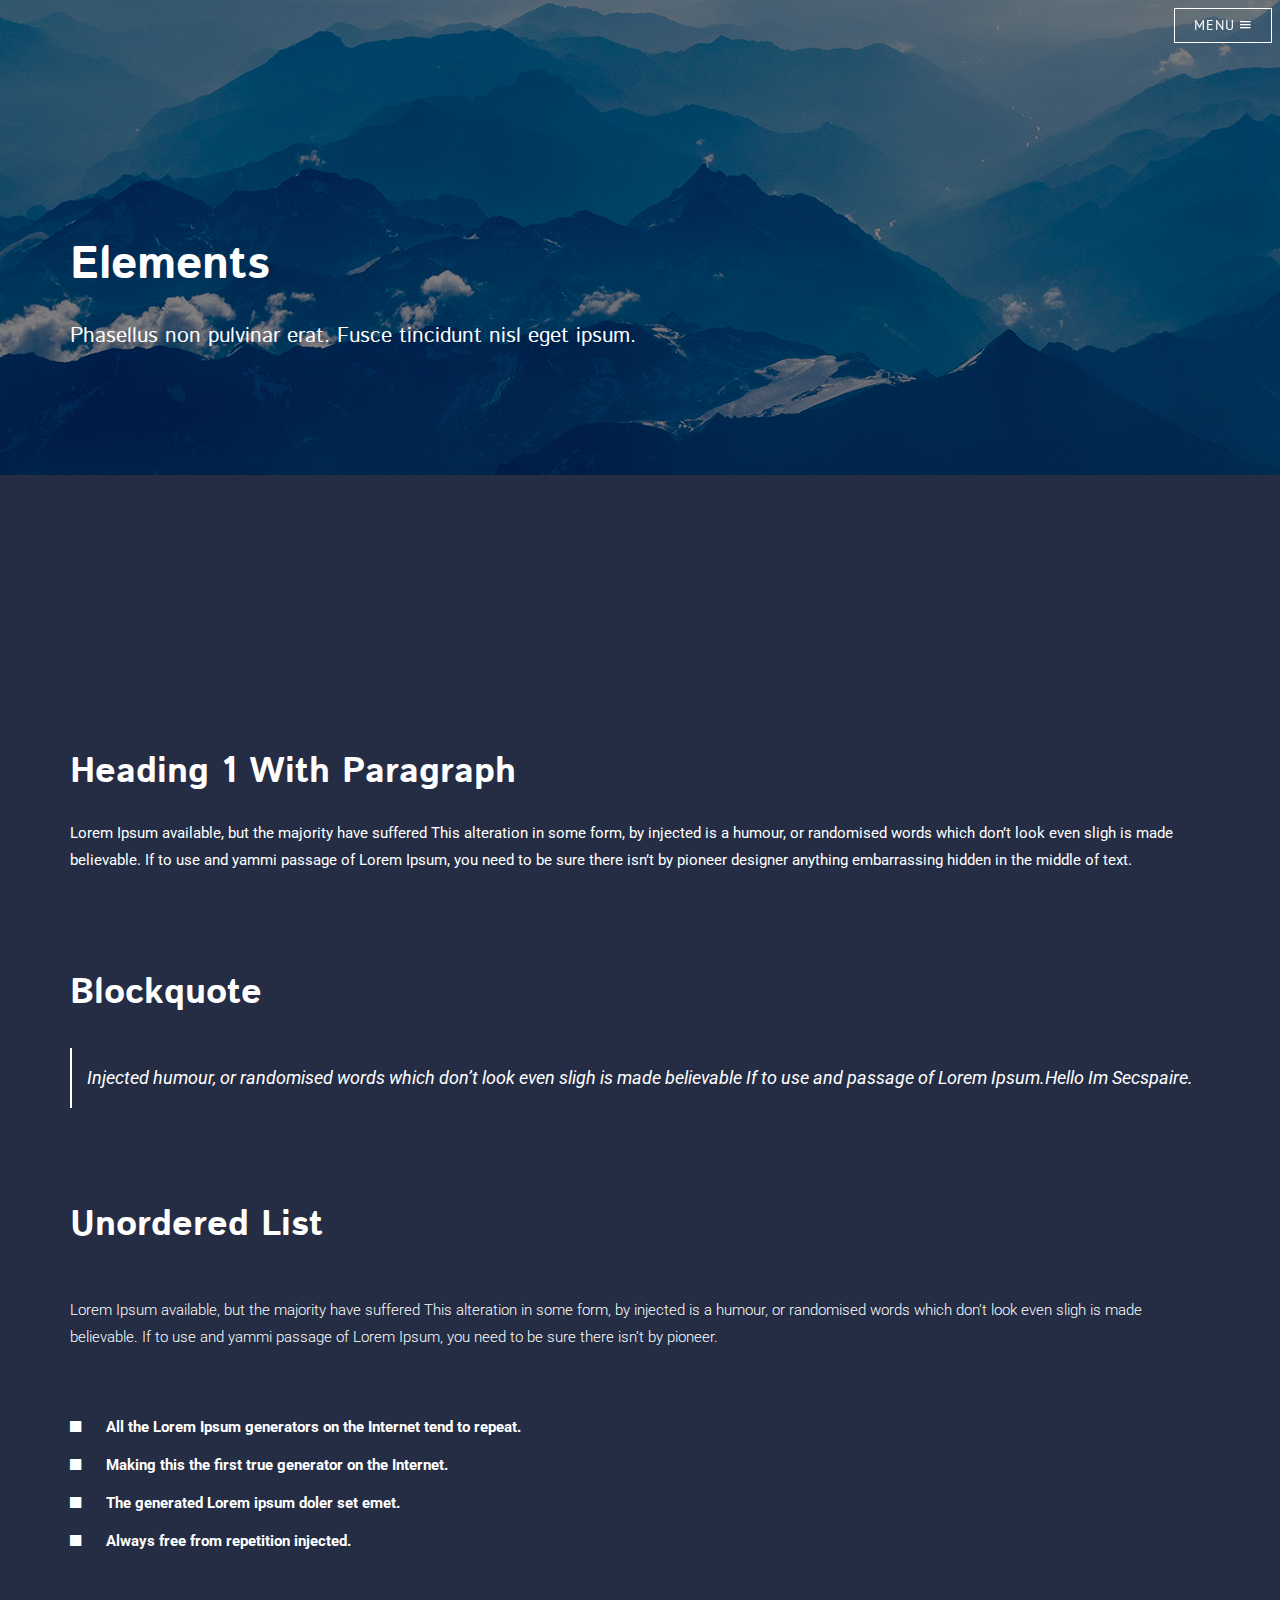
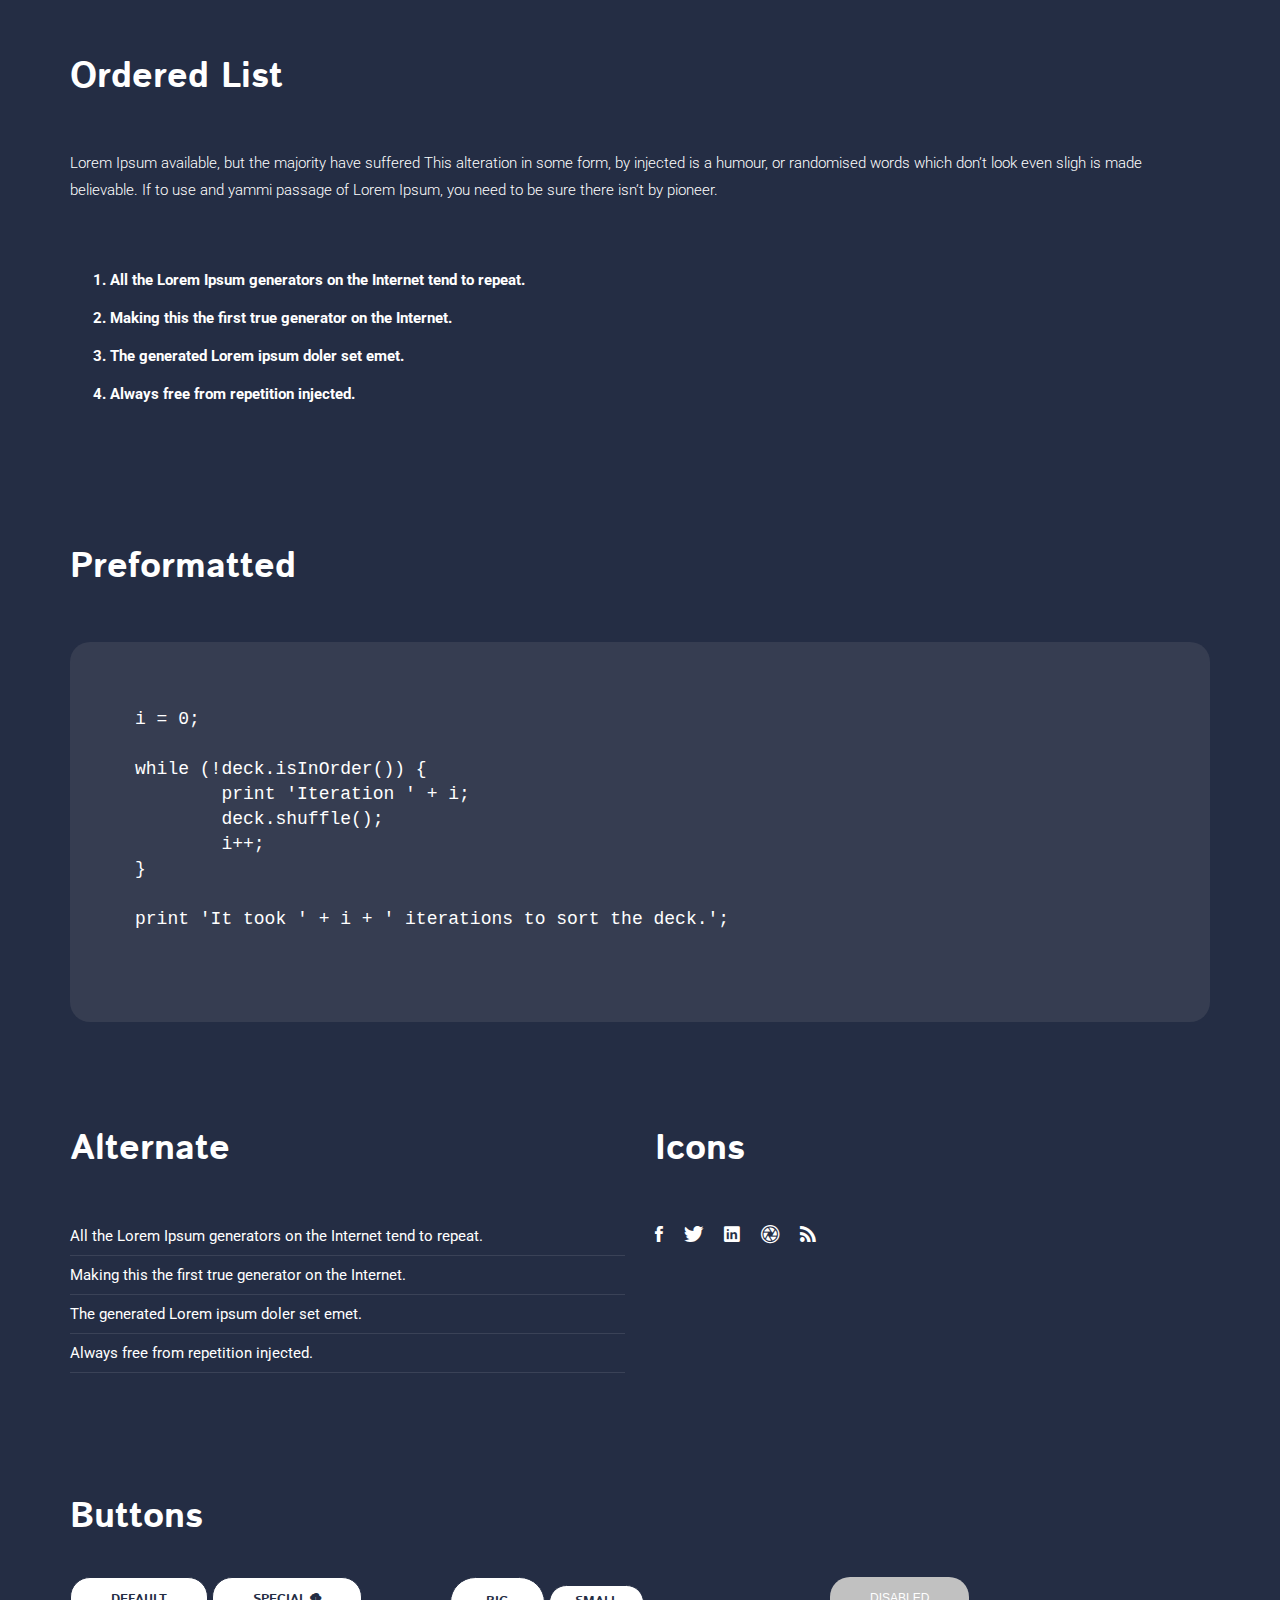
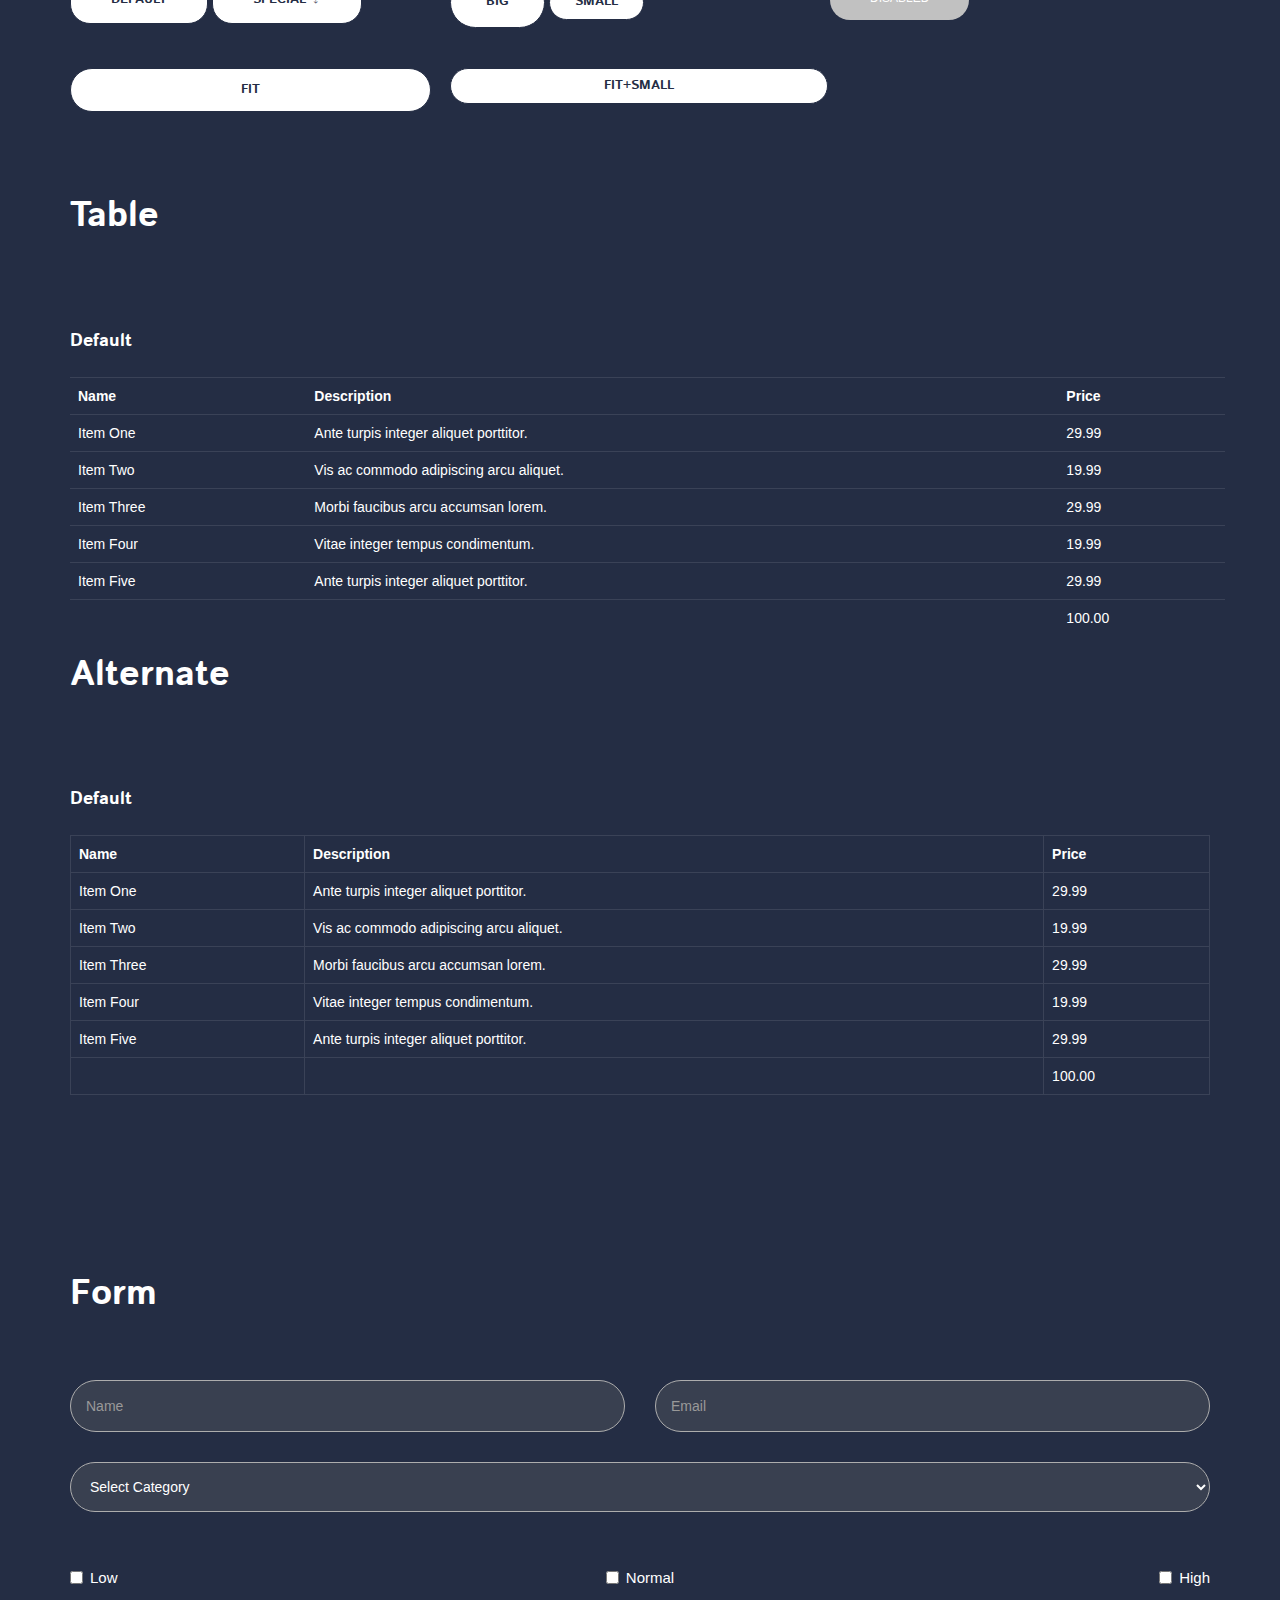
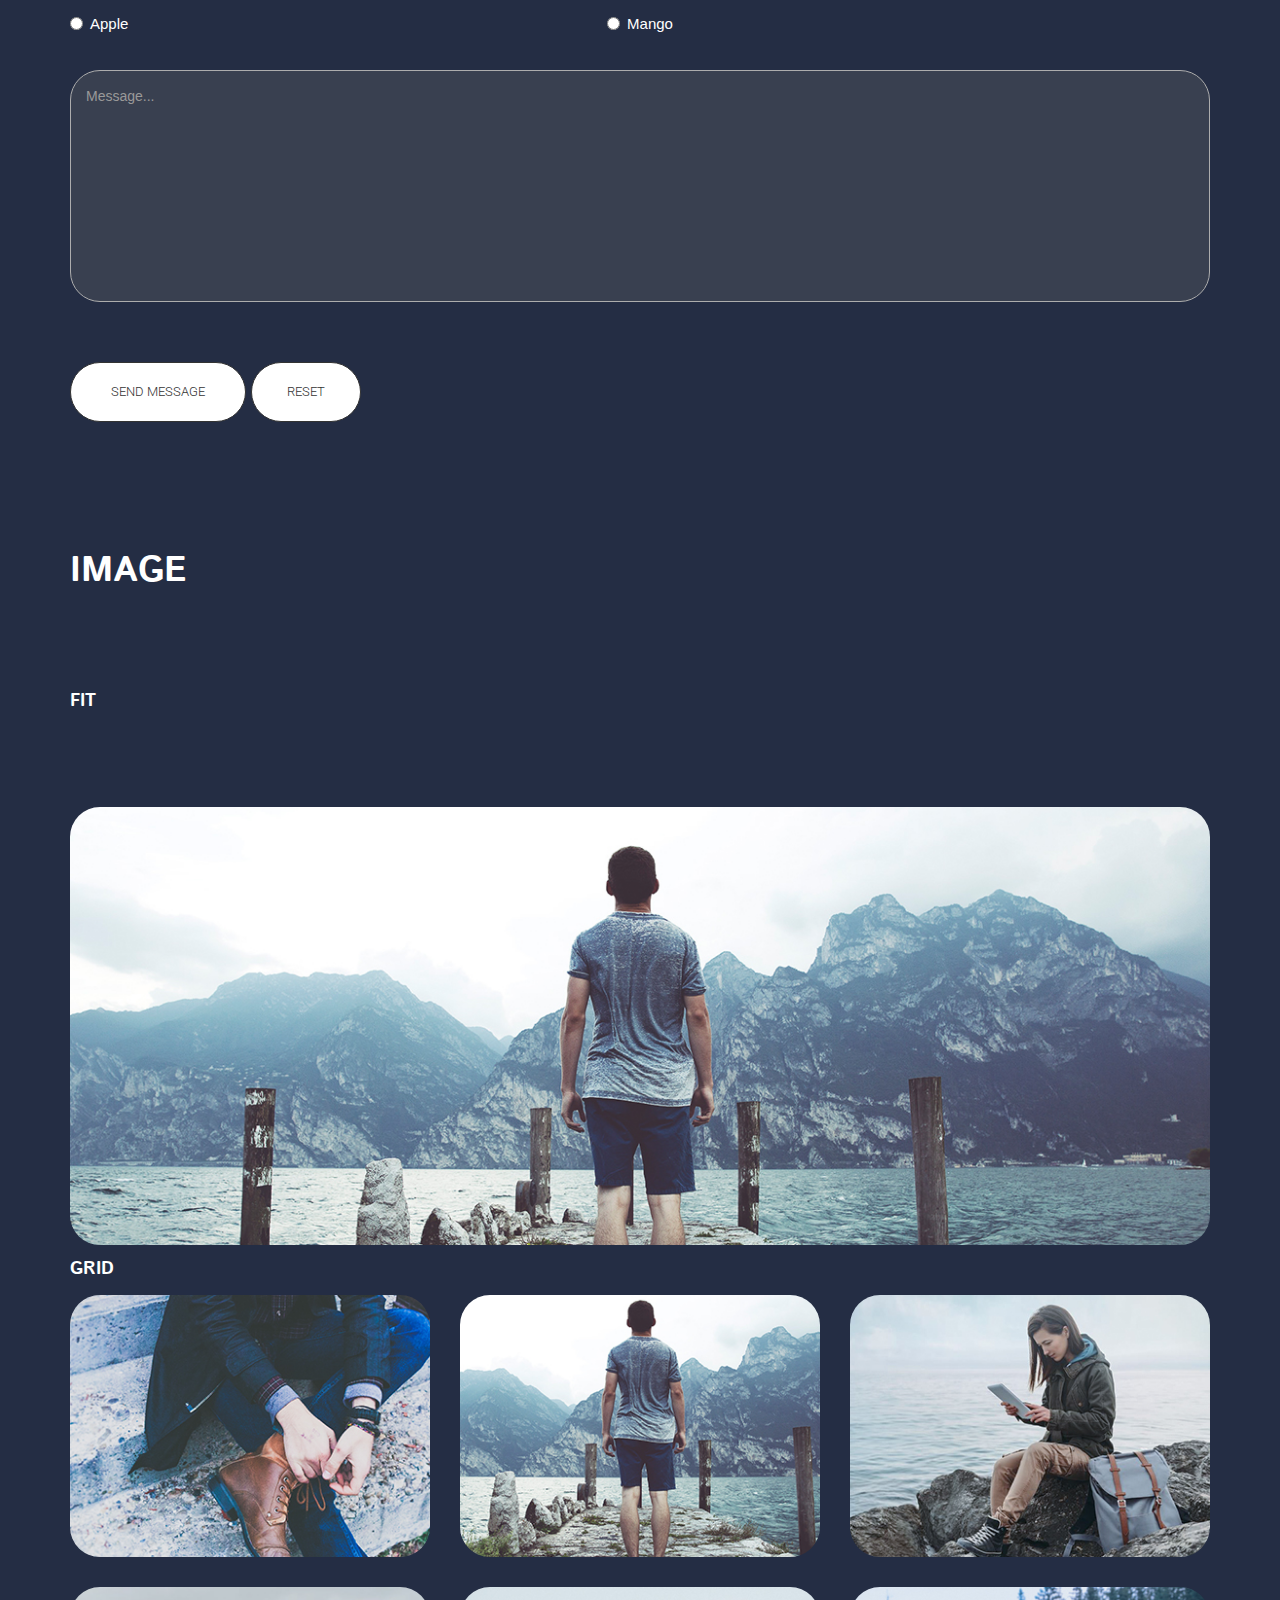
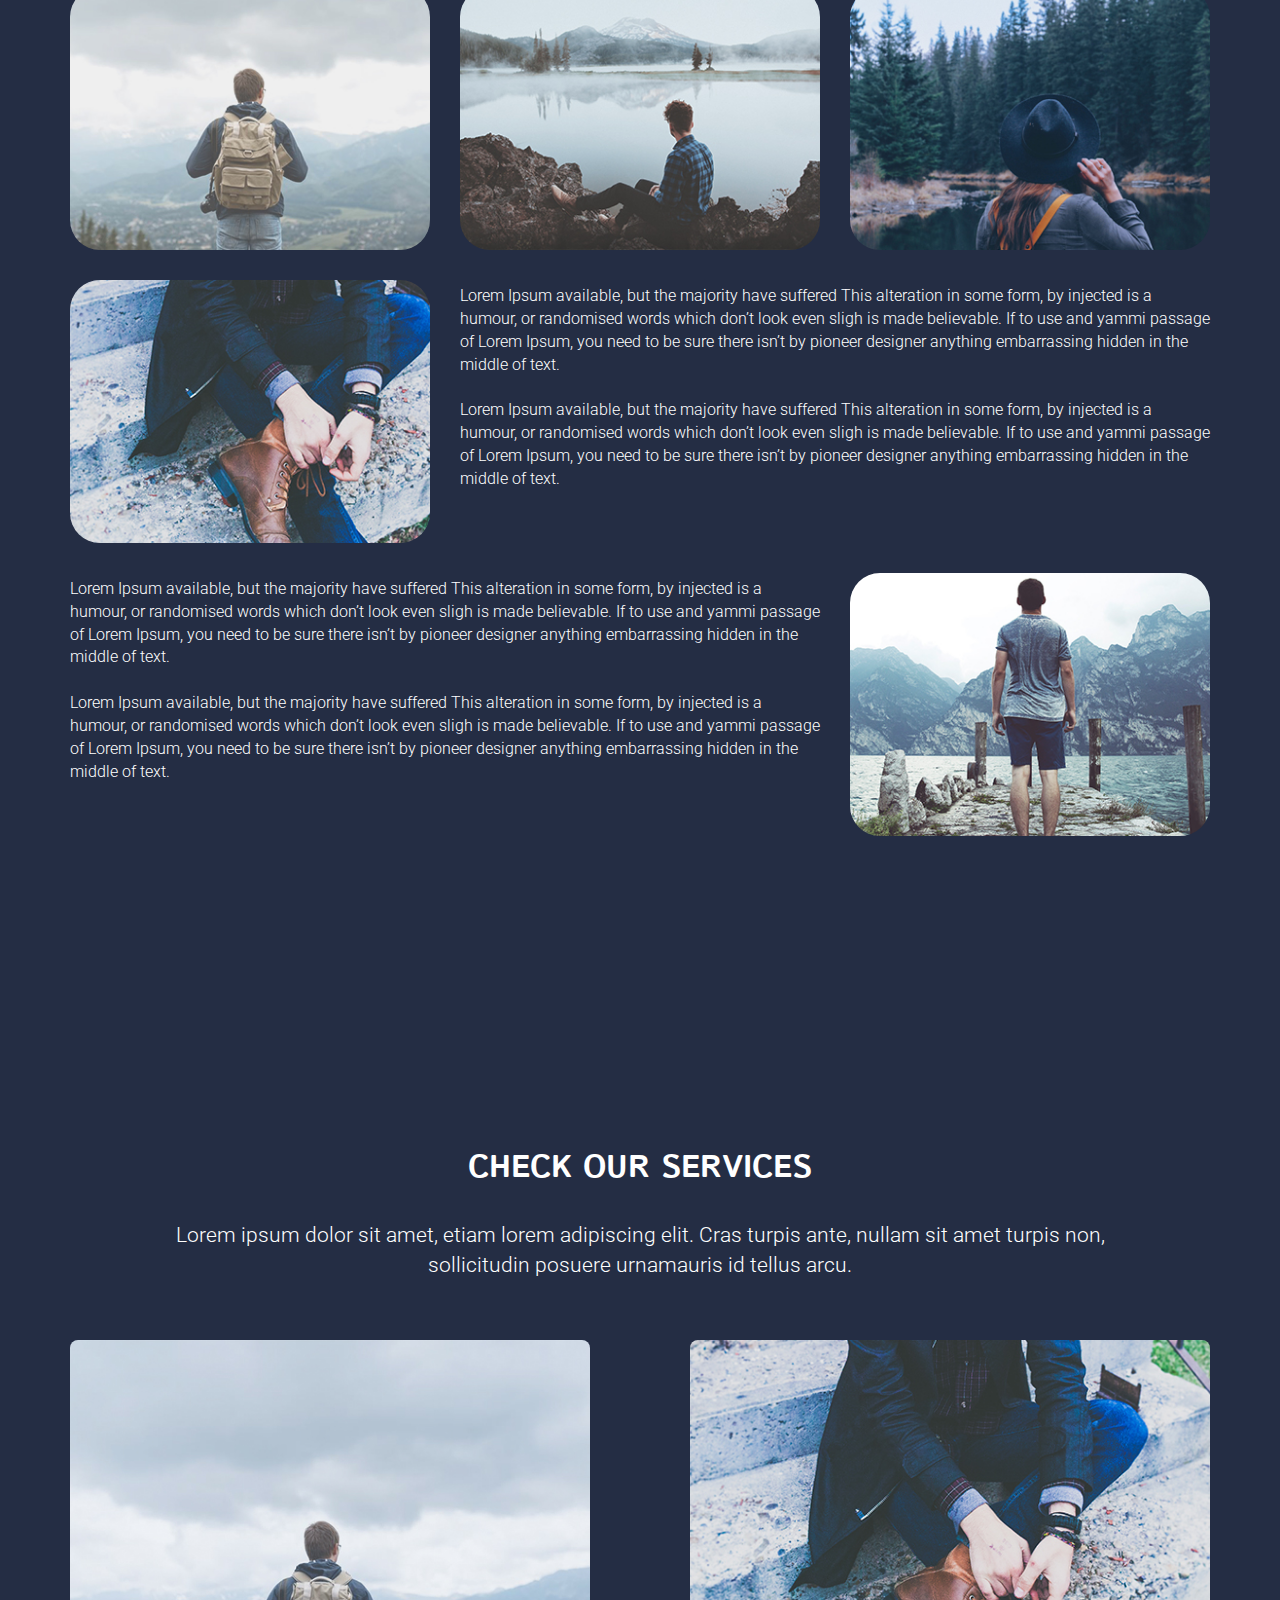
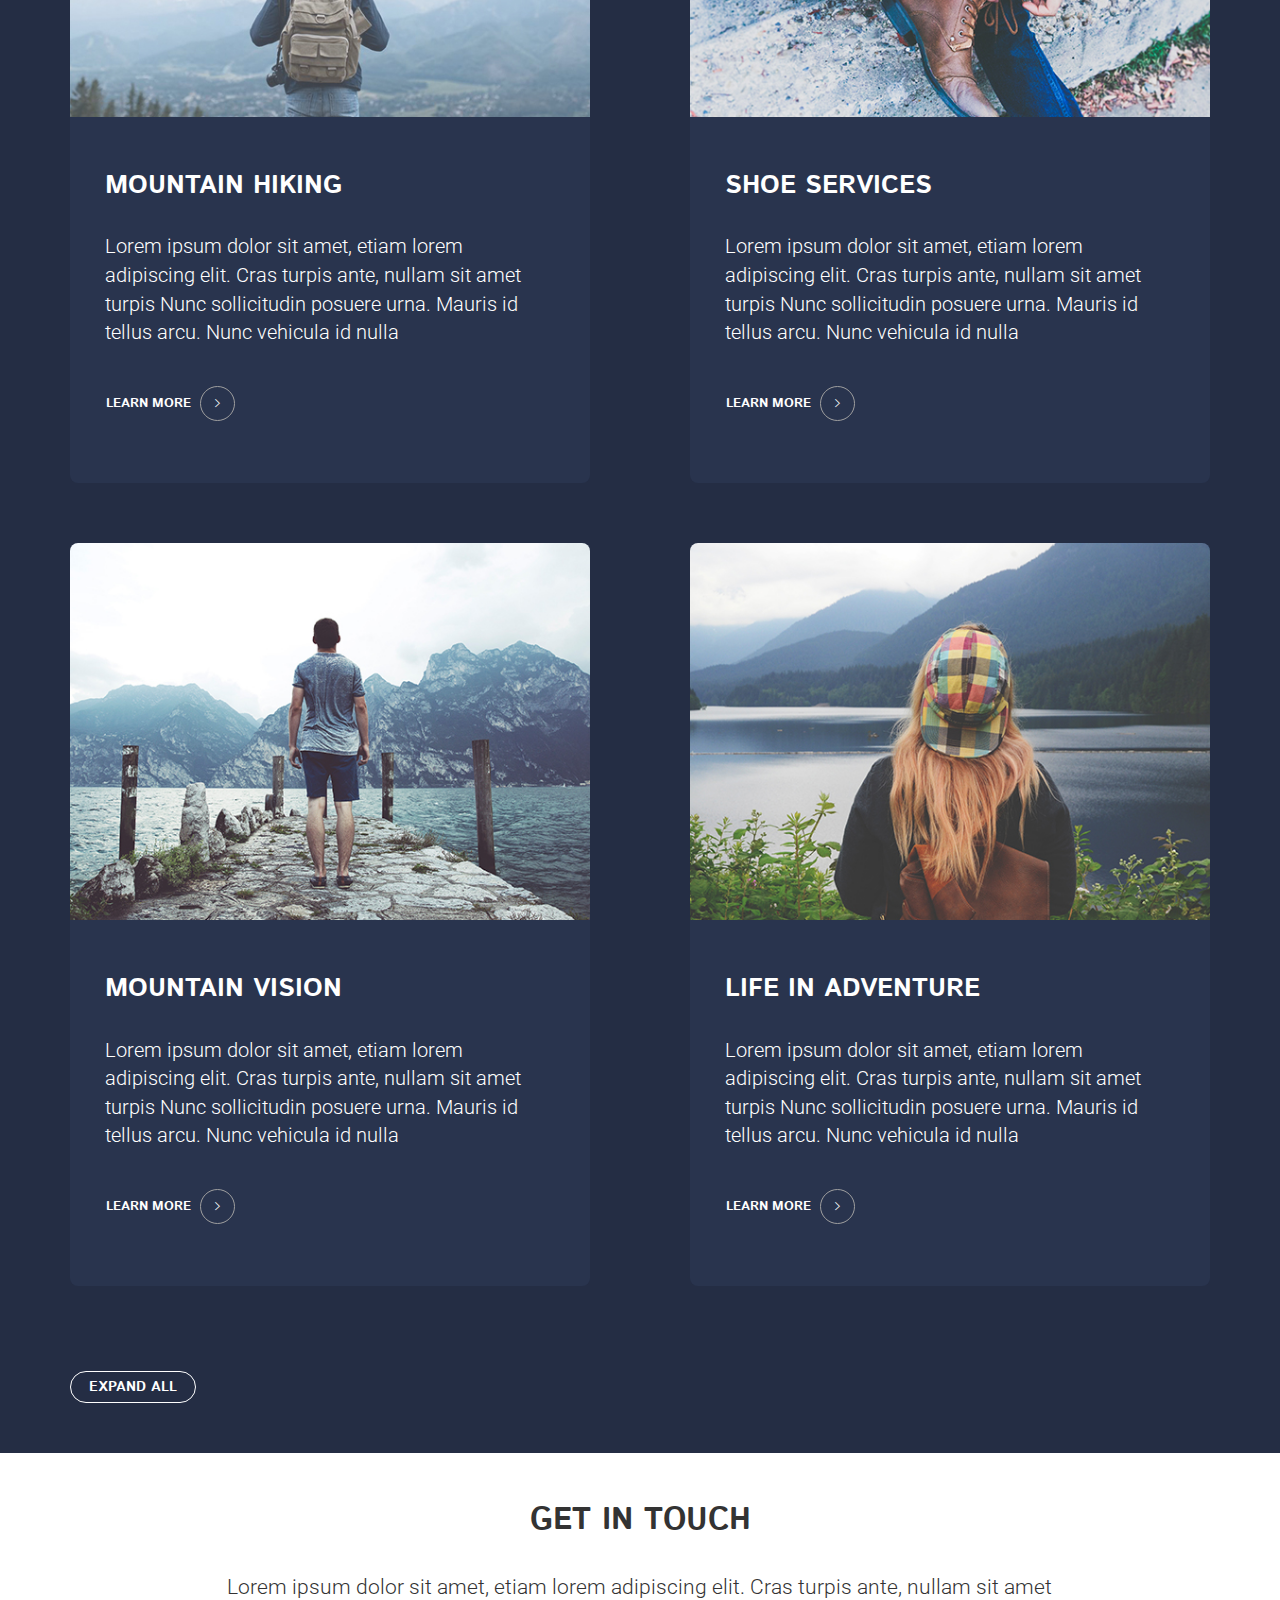
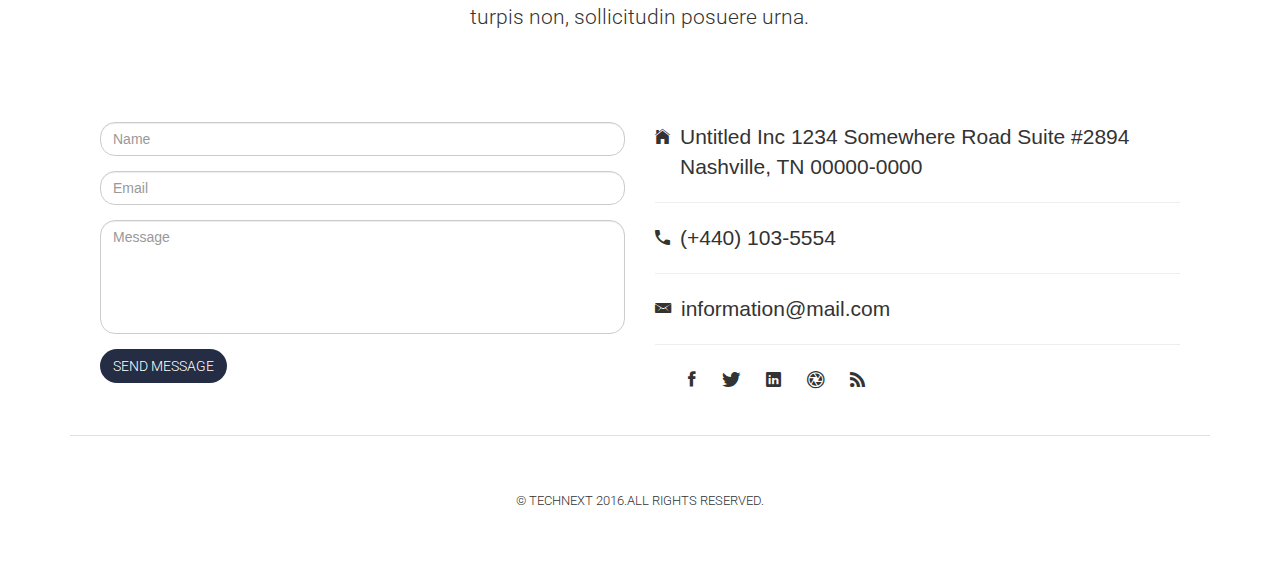
==== commit 5c085434: "Merge remote-tracking branch 'refs/remotes/origin/gh-pages'" ====
--- a/elements.html
+++ b/elements.html
@@ -539,11 +539,17 @@
 
 								<div class="subtitle">
 									<div class="row">
-										<div class="col-md-12">
+										<div class="col-md-1">
+											
+										</div>
+										<div class="col-md-10">
 											<p>
 												Lorem ipsum dolor sit amet, etiam lorem adipiscing elit. Cras turpis ante, nullam sit amet turpis non, sollicitudin posuere urnamauris id tellus arcu.
 											</p>
 										</div>
+										<div class="col-md-1">
+											
+										</div>
 									</div>
 								</div>
 							</div>
@@ -553,19 +559,21 @@
 					<div class="container">
 						<div class="row">
 							<div class="col-md-6">
-			    				<div class="four-features">
-									<img src="assets/images/07.jpg" class="img-responsive">
+			    				<div class="four-features four-features-left-bottom">
+			    					<div class="features-img">
+			    						<img src="assets/images/07.jpg" class="img-responsive">
+			    					</div>
 									<div class="features-content">
 										<h3>MOUNTAIN HIKING</h3>
 										<p>
-										Lorem ipsum dolor sit amet, etiam lorem adipiscing elit. Cras turpis ante, nullam sit amet turpis Nunc sollicitudin posuere urna. Mauris id tellus arcu. Nunc vehicula id nullam
+										Lorem ipsum dolor sit amet, etiam lorem adipiscing elit. Cras turpis ante, nullam sit amet turpis Nunc sollicitudin posuere urna. Mauris id tellus arcu. Nunc vehicula id nulla
 										</p>
 										<a href="#" class="btn btn-learn-more">LEARN MORE <i class="ion-ios-arrow-right"></i></a>
 									</div>
 								</div>
 							</div>
 							<div class="col-md-6">
-								<div class="four-features">
+								<div class="four-features four-features-right-bottom">
 									<img src="assets/images/08.jpg" class="img-responsive">
 									<div class="features-content">
 										<h3>SHOE SERVICES</h3>
@@ -579,7 +587,7 @@
 						</div>
 						<div class="row">
 							<div class="col-md-6">
-								<div class="four-features">
+								<div class="four-features four-features-left-top">
 								<img src="assets/images/09.jpg" class="img-responsive">
 									<div class="features-content">
 										<h3>MOUNTAIN VISION</h3>
@@ -593,7 +601,7 @@
 								</div>
 							</div>
 							<div class="col-md-6">
-								<div class="four-features">
+								<div class="four-features four-features-right-top">
 									<img src="assets/images/10.jpg" class="img-responsive">
 									<div class="features-content">
 										<h3>LIFE IN ADVENTURE</h3>
@@ -629,10 +637,16 @@
 							</div>
 							<div class="subtitle">
 								<div class="row">
-									<div class="col-md-12">
+									<div class="col-md-1">
+										
+									</div>
+									<div class="col-md-10">
 										<p>
 										Lorem ipsum dolor sit amet, etiam lorem adipiscing elit. Cras turpis ante, nullam sit amet turpis non, sollicitudin posuere urna.
 										</p>
+									</div>
+									<div class="col-md-1">
+										
 									</div>
 								</div>
 							</div>
@@ -657,15 +671,18 @@
 							<div class="col-md-6">
 								<div class="footer-list">
 									<ul class="list-unstyled">
-										<li class="list-bottom">
+										<li class="list-table">
 											<i class="ion-ios-home"></i><span>Untitled Inc 1234 Somewhere Road Suite #2894 Nashville, TN 00000-0000</span>
 										</li>
-										<li class="list-top-bottom">
-											<i class="ion-android-call"> </i>(+440) 103-5554
+										<hr>
+										<li class="list-table">
+											<i class="ion-android-call"></i><span>(+440) 103-5554</span>
 										</li>
-										<li class="list-top-bottom">
-											<i class="ion-email"> </i>information@mail.com
+										<hr>
+										<li class="list-table">
+											<i class="ion-email"></i><span>information@mail.com</span>
 										</li>
+										<hr>
 									</ul>
 									<div class="list-solid-state">
 										<ul class="list-inline">
--- a/assets/css/main.css
+++ b/assets/css/main.css
@@ -17,6 +17,11 @@
 }
 
 #banner {
+	-webkit-transition: all 0.4s ease-in-out;
+    -moz-transition: all 0.4s ease-in-out;
+    -ms-transition: all 0.4s ease-in-out;
+    -o-transition: all 0.4s ease-in-out;
+    transition: all 0.4s ease-in-out;
     background-image: linear-gradient(to top, rgba(46, 49, 65, 0), rgba(46, 49, 65, 1)), url(../images/01_header_image.jpg);
     background-size: auto, cover;
     background-attachment: fixed;
@@ -36,6 +41,11 @@
 }
 
 .btn-banner {
+	-webkit-transition: all 0.4s ease-in-out;
+    -moz-transition: all 0.4s ease-in-out;
+    -ms-transition: all 0.4s ease-in-out;
+    -o-transition: all 0.4s ease-in-out;
+    transition: all 0.4s ease-in-out;
 	background-color: transparent;
 	border: 1px solid #ffffff;
 	color: #ffffff;
@@ -63,14 +73,57 @@
 
 .four-features{
 	background-color: #29344e;
-	margin: 15px;
 	border-radius: 8px;
-}
+/*	margin: 30px 35px;*/
+}
+
+.four-features.four-features-left-bottom {
+    margin: 0 35px 30px 0;
+}
+
+.four-features.four-features-right-bottom {
+    margin: 0 0 30px 35px;
+}
+
+.four-features.four-features-left-top {
+    margin: 30px 35px 0 0;
+}
+
+.four-features.four-features-right-top {
+    margin: 30px 0 0 35px;
+}
+
 .four-features img{
 	border-radius: 8px 8px 0 0;
 }
+
+@media (min-width: 598px) and (max-width: 992px) {
+	.four-features img {
+		border-radius: 0;
+		display: block;
+		margin: 0px auto;
+	}
+
+	.four-features.four-features-left-bottom {
+    	margin: 60px 0;
+	}
+
+	.four-features.four-features-right-bottom {
+	    margin: 60px 0;
+	}
+
+	.four-features.four-features-left-top {
+	    margin: 60px 0;
+	}
+
+	.four-features.four-features-right-top {
+	    margin: 60px 0;
+	}
+}
+
+
 .four-features .features-content{
-	padding: 15px;
+	padding: 55px 35px;
 }
 
 .footer-features {
@@ -129,9 +182,9 @@
 	text-align: center;
 }
 
-.subtitle p {
+/*.subtitle p {
 	padding: 5px 120px;
-}
+}*/
 
 i.ion-ios-arrow-right {
     -moz-transition: background-color 0.2s ease-in-out;
@@ -206,7 +259,6 @@
     transition: all 0.4s ease-in-out;
 	background-color: #242d44;
 	border: 1px solid #ffffff;
-	margin-left: 15px;
 	border-radius: 20px;
 	color: #ffffff;
 	font-family: 'Istok Web', sans-serif;
@@ -218,7 +270,6 @@
 .btn-expand-all:hover, .btn-expand-all:focus {
     background-color: #ffffff;
     border: 1px solid #ffffff;
-    margin-left: 15px;
     border-radius: 20px;
     color: #242d44;
     font-family: 'Istok Web', sans-serif;
@@ -266,7 +317,8 @@
 }
 
 .four-features .features-content p {
-	margin-bottom: 33px;
+	margin-bottom: 32px;
+	font-size: 20px;
 }
 
 .footer-bottom p {
@@ -279,16 +331,6 @@
 
 .footer-bottom {
 	margin: 56px 0 56px 0;
-}
-
-.list-bottom {
-	padding-bottom: 27px;
-	border-bottom: 1px solid #dfdfdf;
-}
-
-.list-top-bottom {
-	padding: 27px 0 27px 0;
-	border-bottom: 1px solid #dfdfdf;
 }
 
 .list-solid-state {
@@ -940,6 +982,7 @@
     height: auto;
     margin-bottom: 30px;
     background-color: #394050;
+    color: #ffffff;
 }
 
 .checkbox-inline, .radio-inline {
@@ -959,8 +1002,12 @@
 	margin: 80px 0;
 }
 
-img.img-responsive {
+/*img.img-responsive {
     margin: 15px 0px;
+}*/
+
+.img-grid, .img-fit, .img-text {
+	margin: 15px 0px;
 }
 
 .img-fit {
@@ -1002,4 +1049,42 @@
 
 #four {
 	margin-top: 250px;
+}
+
+.button a {
+	font-family: 'Istok Web', sans-serif;
+	font-weight: 700;
+	font-size: 13px;
+}
+
+.contact-form a {
+	font-family: 'Roboto', sans-serif;
+	font-weight: 300;
+	font-size: 13px;
+}
+
+/*#four .subtitle p {
+	padding: 5px 170px;
+}
+*/
+.list-table {
+	display: table;
+}
+.list-table i {
+	display: table-cell;
+	padding-right: 10px;
+}
+
+#one, #three {
+	color: #333333;
+}
+
+.btn-send {
+	padding: 20px 40px;
+	border-radius: 50px;
+}
+
+.btn-reset {
+	padding: 20px 35px;
+	border-radius: 50px;
 }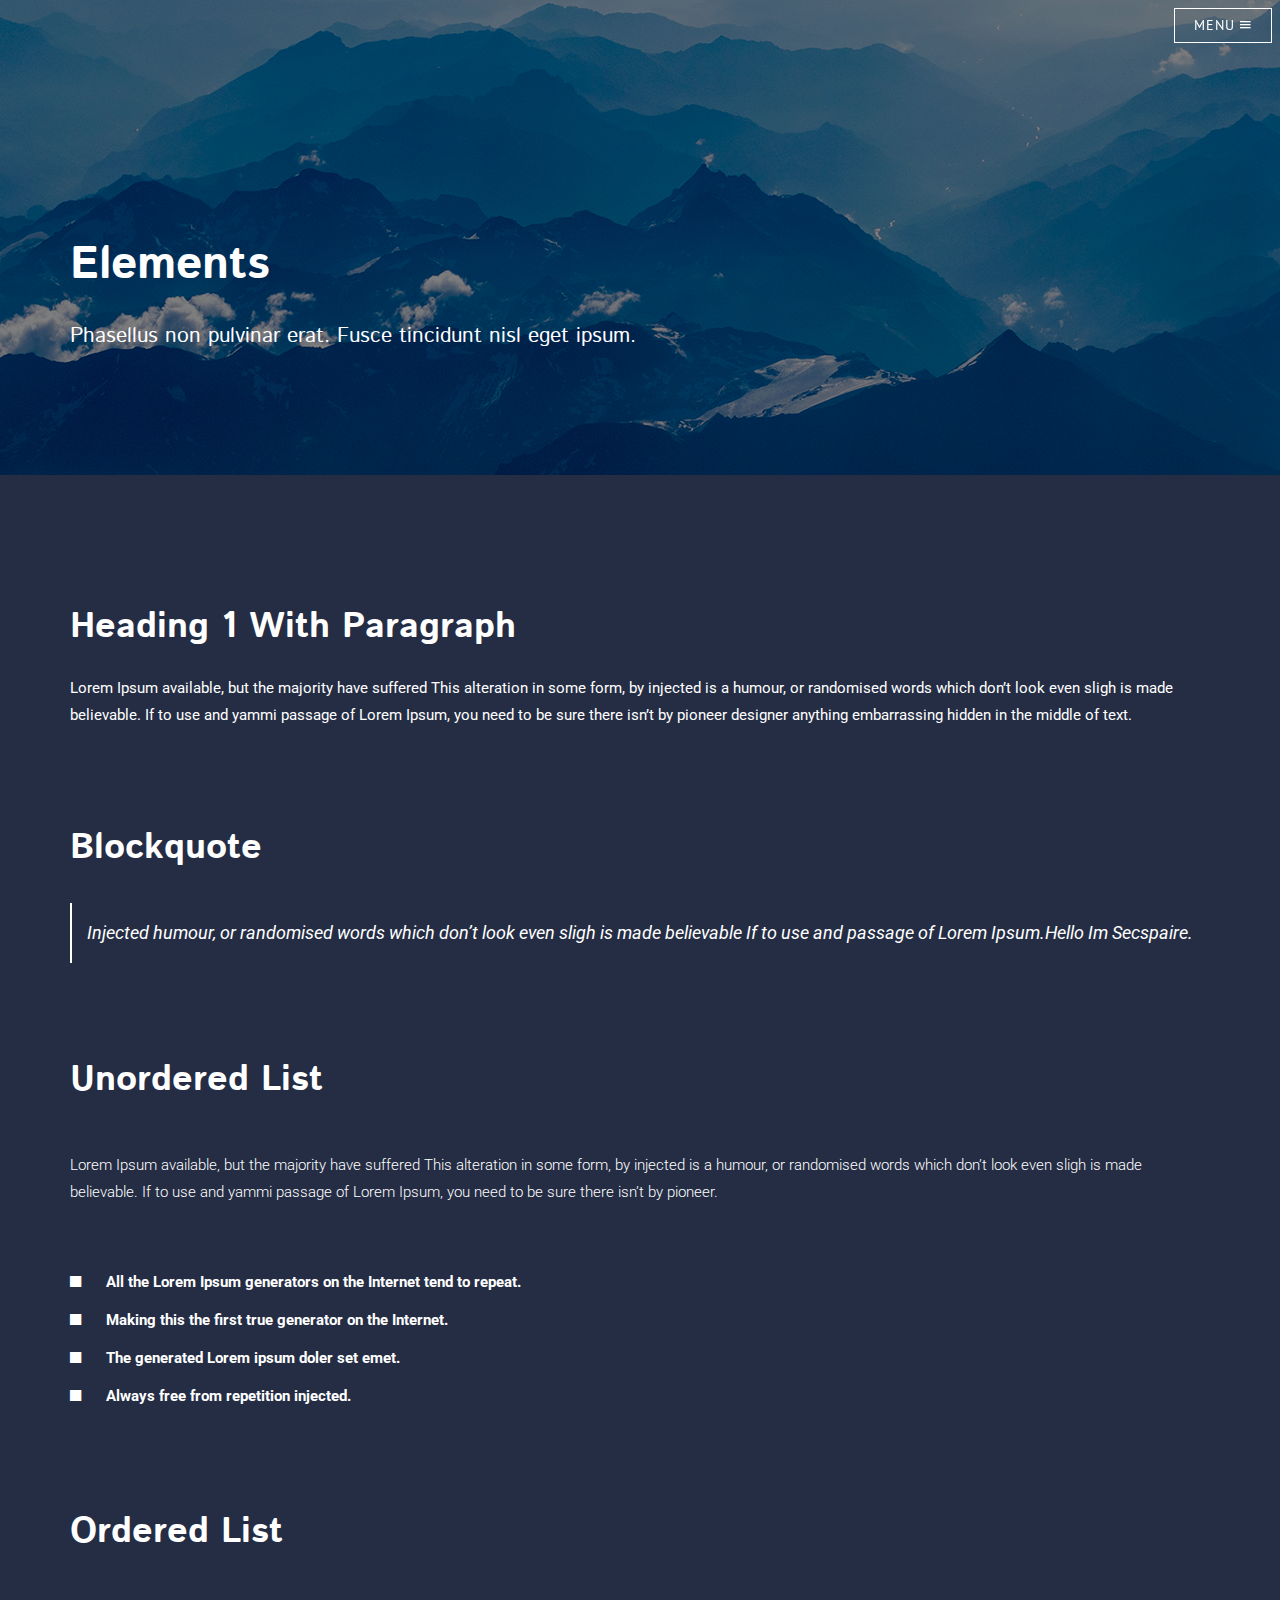
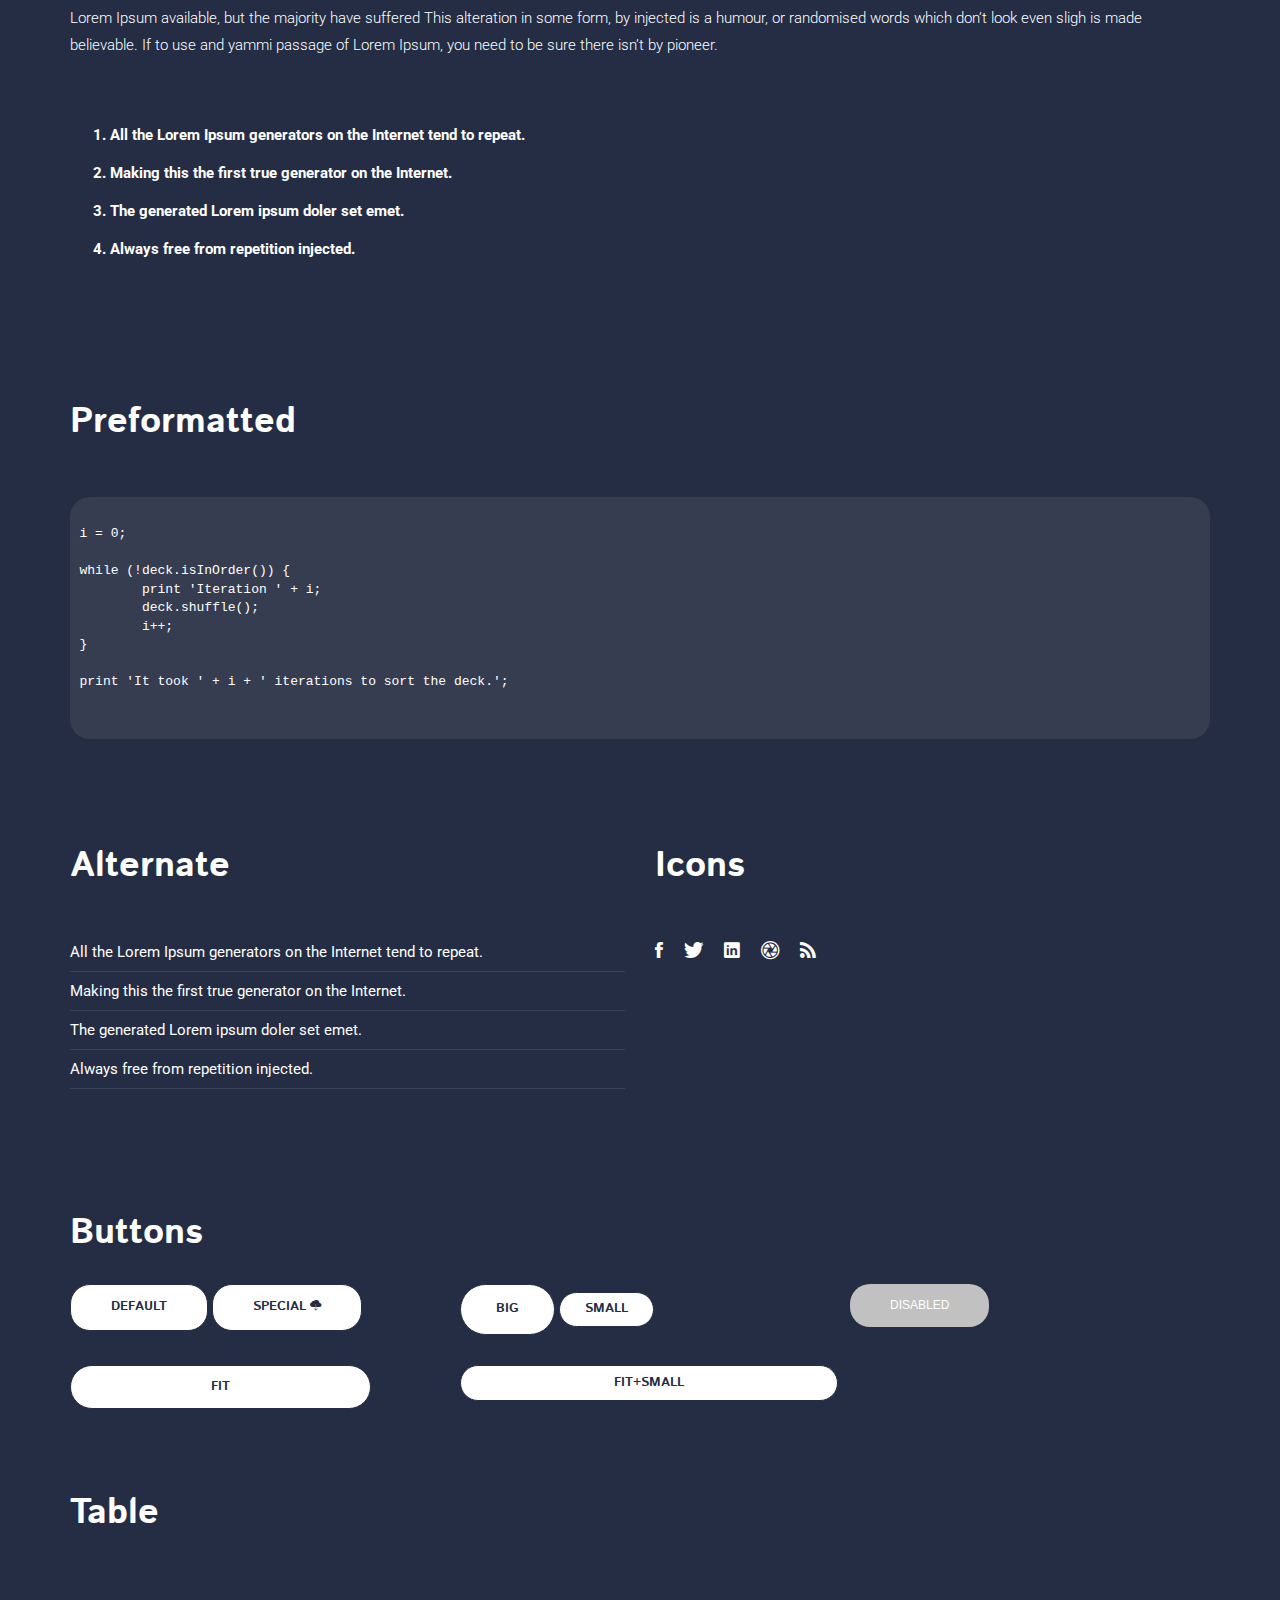
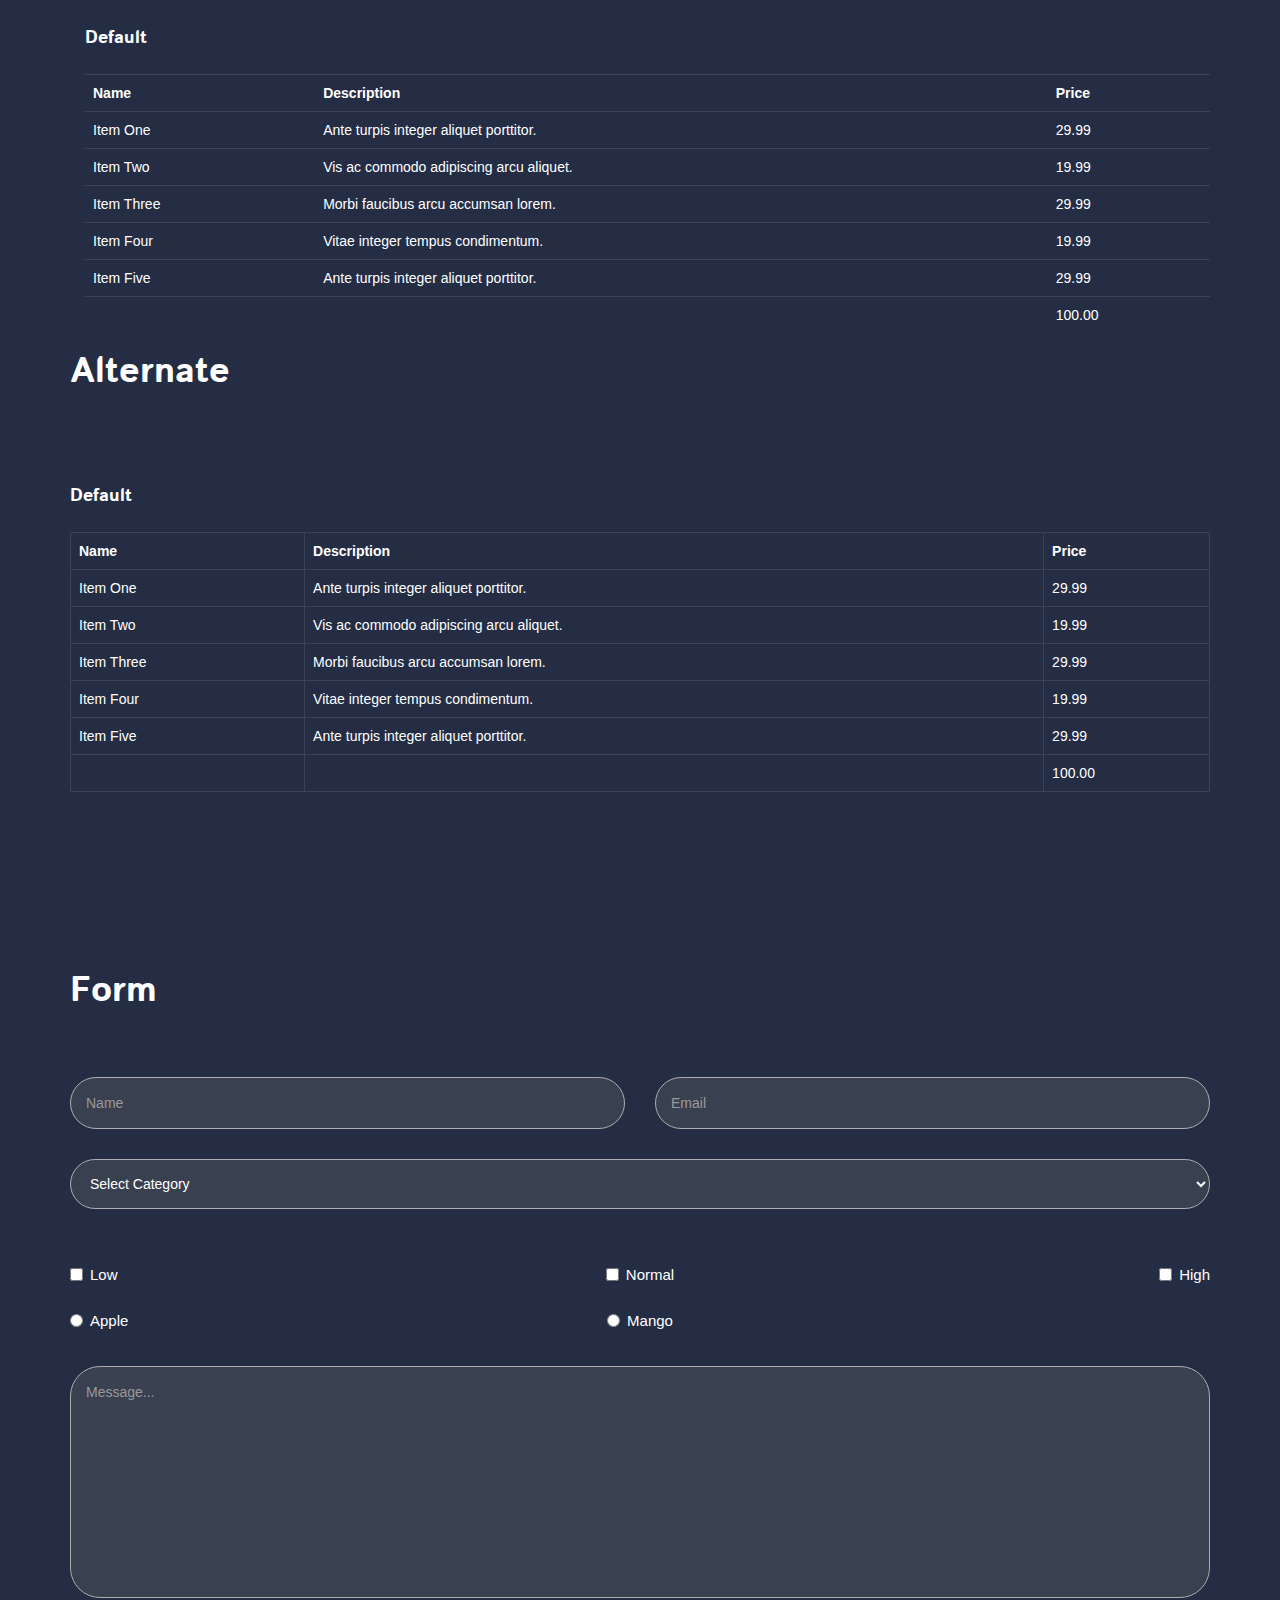
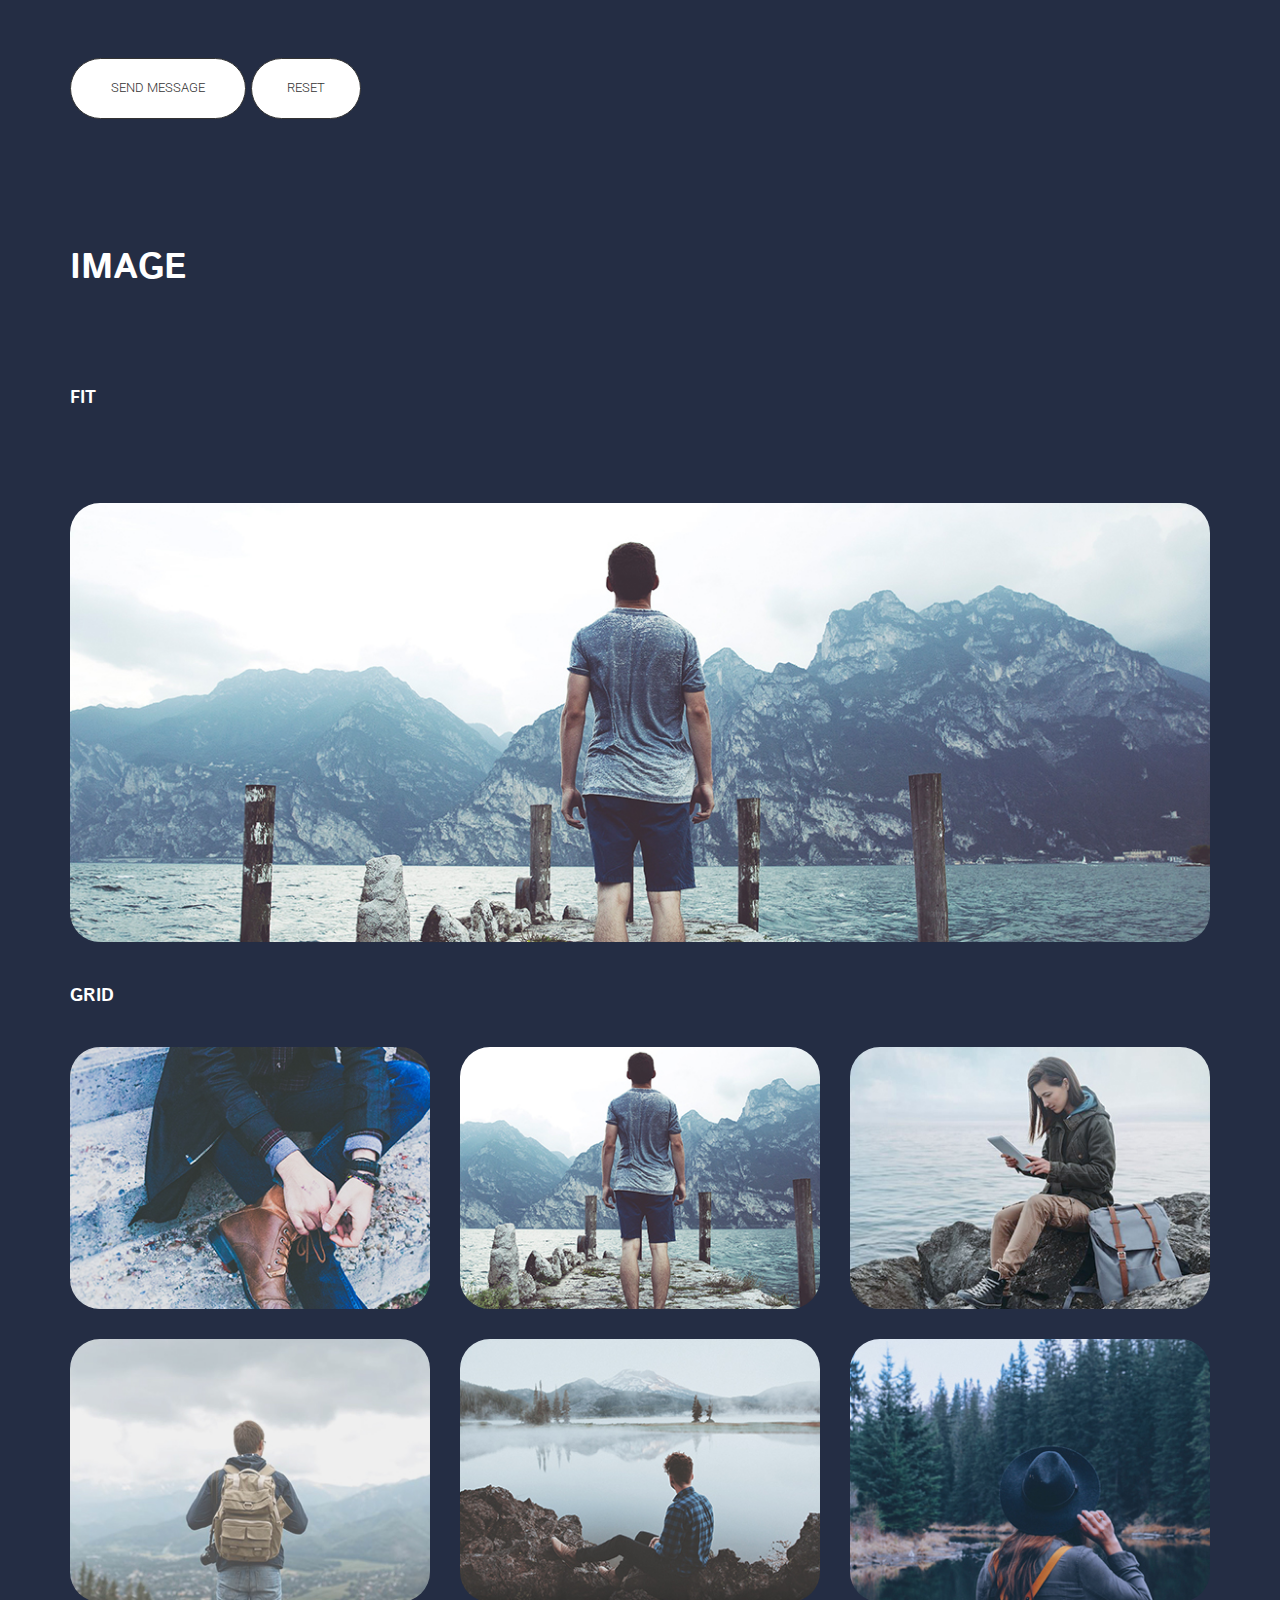
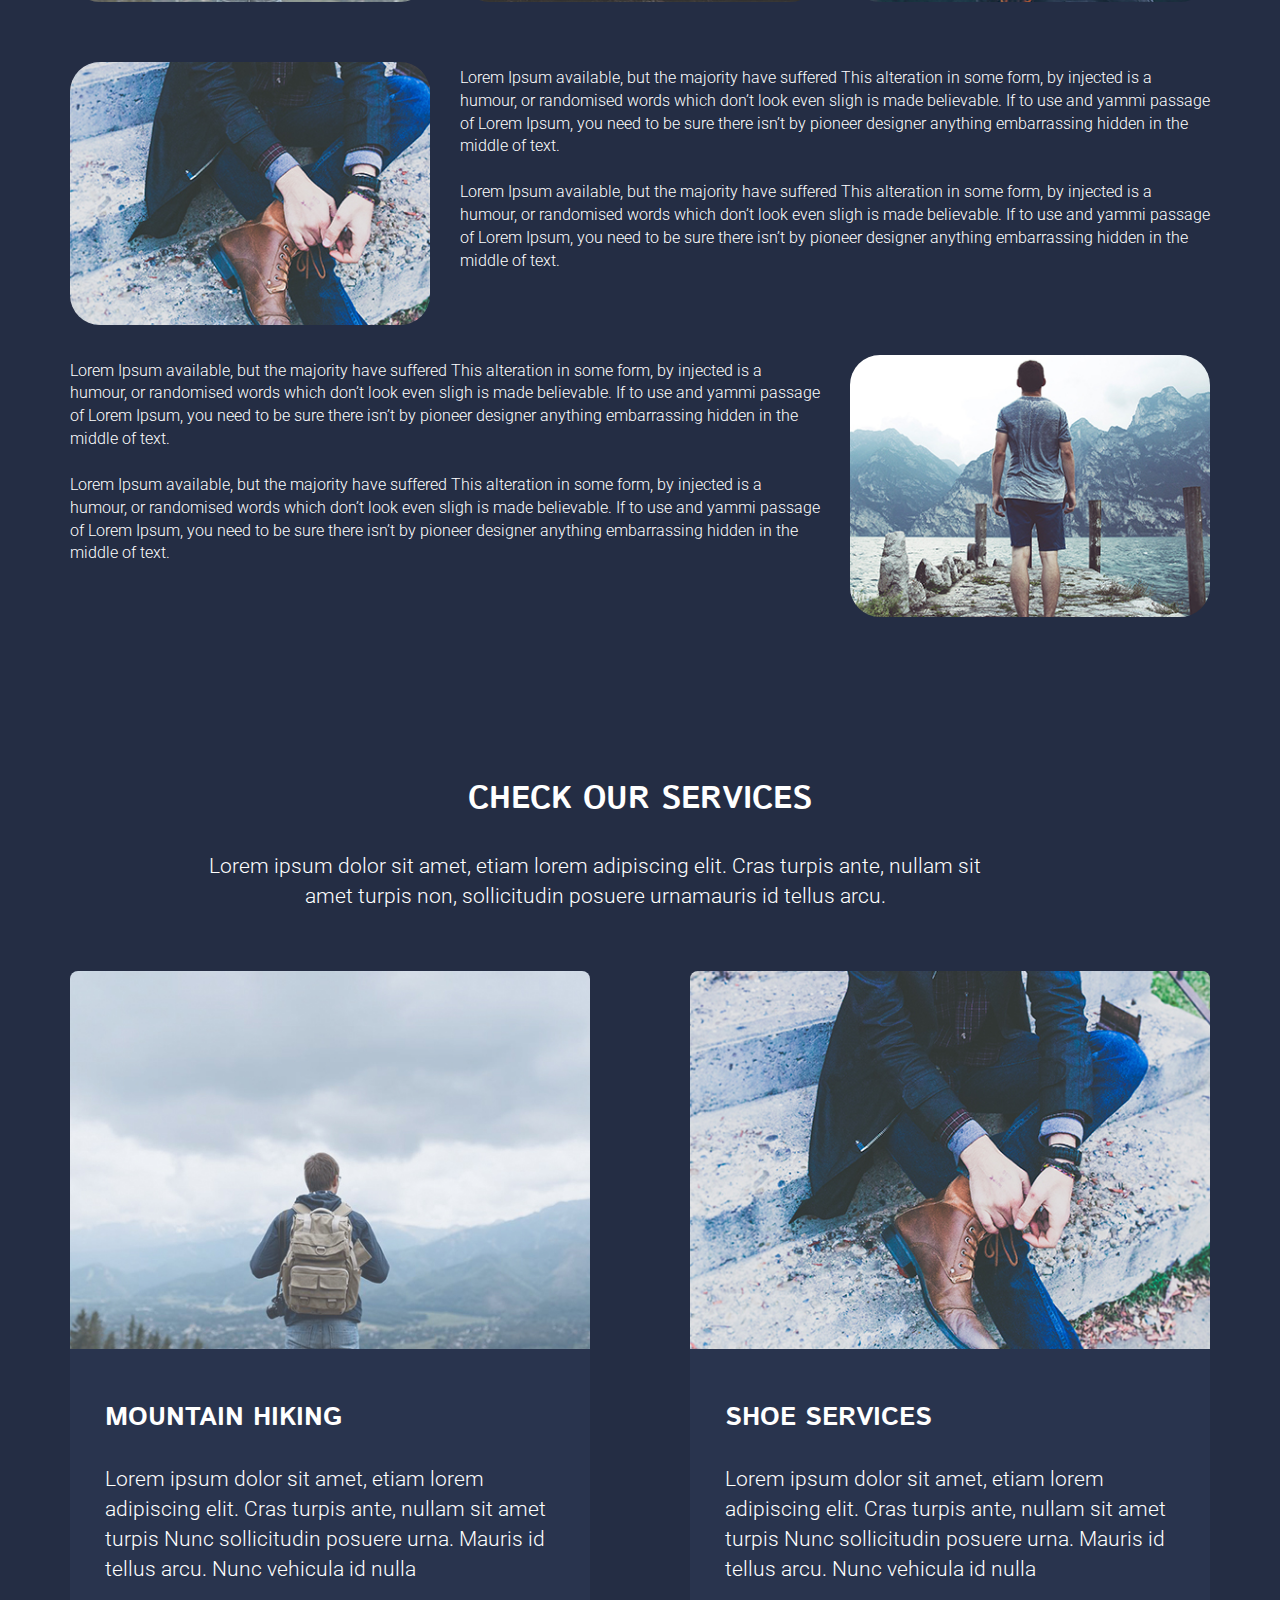
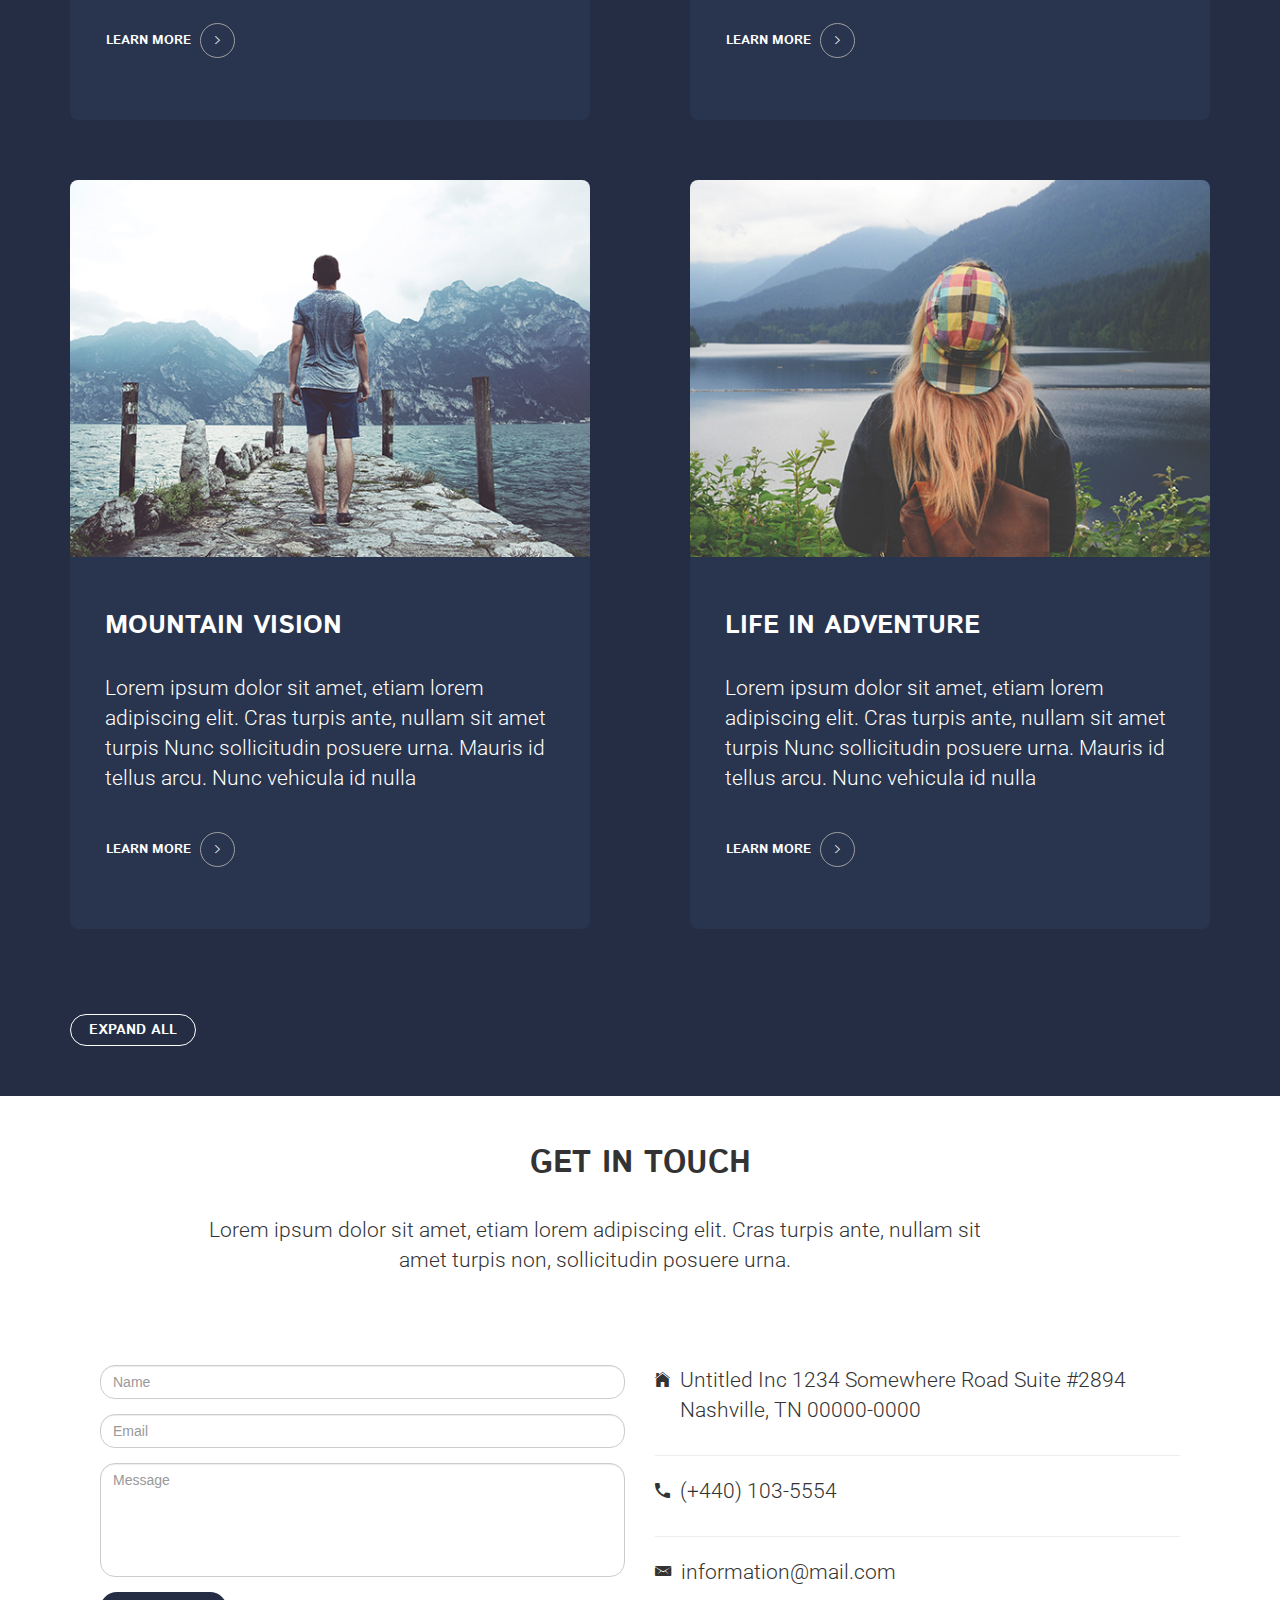
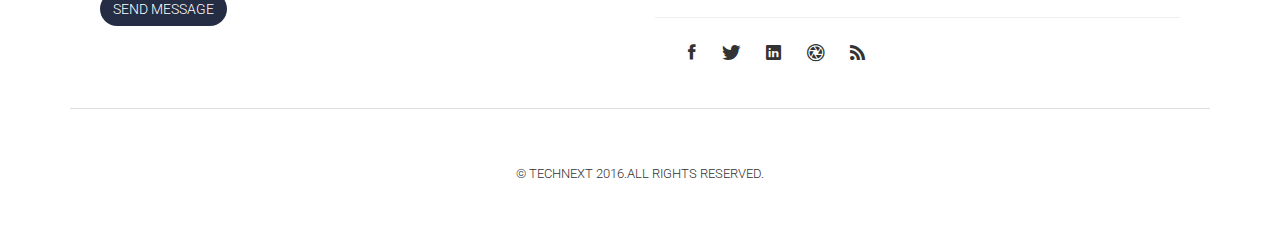
==== commit b9011fe7: "element page is complete and working on index responsiveness" ====
--- a/elements.html
+++ b/elements.html
@@ -1,5 +1,5 @@
-<!DOCTYPE HTML>
-<html>
+<!DOCTYPE html>
+<html lang="en">
 	<head>
 		<meta charset="utf-8">
         <meta http-equiv="X-UA-Compatible" content="IE=edge">
@@ -13,10 +13,8 @@
         <link href="assets/css/main.css" rel="stylesheet">
 	</head>
 	<body>
-
 		<!-- Page Wrapper -->
 		<div id="elements-page-wrapper">
-
 		    <div class="navbar-solid-state">
 		         <!-- Header -->
 		        <header id="header" class="alt">
@@ -32,15 +30,12 @@
 		                <h2>Menu</h2>
 		                <ul class="links">
 		                    <li><a href="index.html">Home</a></li>
-		                    <li><a href="#">Generic</a></li>
 		                    <li><a href="elements.html">Elements</a></li>
-		                    <li><a href="#">Log In</a></li>
-		                    <li><a href="#">Sign Up</a></li>
 		                </ul>
 		                <a href="#" class="close">Close</a>
 		            </div>
 		        </nav>
-		    </div>
+    		</div>
 
 		    <section id="header" class="elements-header">
 		    	<div class="overlay"></div>
@@ -162,7 +157,7 @@
 		    				</div>
 		    				<div class="preformatted-inside">
 		    					<div class="col-md-12">
-		    						<pre>
+		    						<pre><code>
 i = 0;
 
 while (!deck.isInOrder()) {
@@ -172,6 +167,7 @@
 }
 
 print 'It took ' + i + ' iterations to sort the deck.';
+										</code>
 		    						</pre>
 		    					</div>
 		    				</div>
@@ -218,49 +214,28 @@
 		    </section>
 		    <section class="button">
 				<div class="container">
-				<h1>Buttons</h1>
-					<section>
-						<div class="row">
-							<div class="col-md-12">
-								<p>
-									<div class="col-md-4">
-										<div class="row">
-											<a href="#" type="button" class="btn btn-tobais btn-defalt hover-off">DEFAULT</a>
-								  			<a href="#" type="button" class="btn btn-tobais btn-special hover-off">SPECIAL <span class="ion-ios-cloud-download" aria-hidden="true"></span></a>
-										</div>
-									</div>
-									<div class="col-md-4">
-										<div class="row">
-											<a href="#" type="button" class="btn btn-tobais btn-big hover-off">BIG</a>
-								 		<a href="#" type="button" class="btn btn-tobais btn-small hover-off">SMALL</a>
-										</div>
-									</div>
-									<div class="col-md-4">
-										<div class="row">
-											<button type="button" class="btn-tobais btn-disabled" disabled>DISABLED</button>
-										</div>
-									</div>
-								</p>
-							</div>
-						</div>
-						<div class="row">
-							<div class="col-md-12">
-								<p>
-									<div class="col-md-4">
-										
-										<div class="row">
-											<a href="#" type="button" class="btn btn-tobais btn-fit hover-off">FIT</a>
-										</div>
-									</div>
-									<div class="col-md-4">
-										<div class="row">
-											<a href="#" type="button" class="btn btn-tobais btn-fit-small hover-off">FIT+SMALL</a>
-										</div>
-									</div>
-								</p>
-							</div>
-						</div>
-					</section>
+					<h1>Buttons</h1>
+					<div class="row">
+						<div class="col-md-4">
+								<a href="#" type="button" class="btn btn-tobais btn-defalt hover-off">DEFAULT</a>
+					  			<a href="#" type="button" class="btn btn-tobais btn-special hover-off">SPECIAL <span class="ion-ios-cloud-download" aria-hidden="true"></span></a>
+						</div>
+						<div class="col-md-4">
+								<a href="#" type="button" class="btn btn-tobais btn-big hover-off">BIG</a>
+					 		<a href="#" type="button" class="btn btn-tobais btn-small hover-off">SMALL</a>
+						</div>
+						<div class="col-md-4">
+								<button type="button" class="btn-tobais btn-disabled" disabled>DISABLED</button>
+						</div>
+					</div>
+					<div class="row">
+						<div class="col-md-4">
+								<a href="#" type="button" class="btn btn-tobais btn-fit hover-off">FIT</a>
+						</div>
+						<div class="col-md-4">
+								<a href="#" type="button" class="btn btn-tobais btn-fit-small hover-off">FIT+SMALL</a>
+						</div>
+					</div>
 				</div>
 			</section>
 		    <section class="table">
@@ -268,7 +243,6 @@
 					<div class="row">
 						<div class="col-md-12">
 							<h1>Table</h1><br>
-							<div class="row">
 								<div class="table-responsive table-design">
 									<table class="table table-hover">
 										<h4>Default</h4>
@@ -315,59 +289,56 @@
 											</tfoot>
 									</table>
 								</div>
-							</div>
 						</div>
 					</div>
 					<div class="row">
 						<div class="col-md-12">
 							<h1>Alternate</h1><br>
-							<div class"row">
-								<div class="table-responsive">
-									<table class="table table-bordered">
-										<h4>Default</h4>
-											<thead>
-												<tr>
-													<th>Name</th>
-													<th>Description</th>
-													<th>Price</th>
-												</tr>
-											</thead>
-											<tbody>
-												<tr>
-													<td>Item One</td>
-													<td>Ante turpis integer aliquet porttitor.</td>
-													<td>29.99</td>
-												</tr>
-												<tr>
-													<td>Item Two</td>
-													<td>Vis ac commodo adipiscing arcu aliquet.</td>
-													<td>19.99</td>
-												</tr>
-												<tr>
-													<td>Item Three</td>
-													<td> Morbi faucibus arcu accumsan lorem.</td>
-													<td>29.99</td>
-												</tr>
-												<tr>
-													<td>Item Four</td>
-													<td>Vitae integer tempus condimentum.</td>
-													<td>19.99</td>
-												</tr>
-												<tr>
-													<td>Item Five</td>
-													<td>Ante turpis integer aliquet porttitor.</td>
-													<td>29.99</td>
-												</tr>
-											</tbody>
-											<tfoot>
-												<tr>
-													<td></td>
-													<td></td>
-													<td>100.00</td>
-												</tr>
-											</tfoot>
-									</table>
-								</div>
+							<div class="table-responsive">
+								<table class="table table-bordered">
+									<h4>Default</h4>
+										<thead>
+											<tr>
+												<th>Name</th>
+												<th>Description</th>
+												<th>Price</th>
+											</tr>
+										</thead>
+										<tbody>
+											<tr>
+												<td>Item One</td>
+												<td>Ante turpis integer aliquet porttitor.</td>
+												<td>29.99</td>
+											</tr>
+											<tr>
+												<td>Item Two</td>
+												<td>Vis ac commodo adipiscing arcu aliquet.</td>
+												<td>19.99</td>
+											</tr>
+											<tr>
+												<td>Item Three</td>
+												<td> Morbi faucibus arcu accumsan lorem.</td>
+												<td>29.99</td>
+											</tr>
+											<tr>
+												<td>Item Four</td>
+												<td>Vitae integer tempus condimentum.</td>
+												<td>19.99</td>
+											</tr>
+											<tr>
+												<td>Item Five</td>
+												<td>Ante turpis integer aliquet porttitor.</td>
+												<td>29.99</td>
+											</tr>
+										</tbody>
+										<tfoot>
+											<tr>
+												<td></td>
+												<td></td>
+												<td>100.00</td>
+											</tr>
+										</tfoot>
+								</table>
 							</div>
 						</div>
 					</div>
@@ -525,9 +496,8 @@
 				</div>
 			</section>
 			<section id="four">
-				<div class="four-full">
-					<div class="four-top">
-						<div class="container">
+					<div class="container">
+						<div class="four-top">
 							<div class="section-heading">
 								<div class="title">
 									<div class="row">
@@ -538,17 +508,11 @@
 								</div>
 
 								<div class="subtitle">
-									<div class="row">
-										<div class="col-md-1">
-											
-										</div>
-										<div class="col-md-10">
+									<div class="row">										
+										<div class="col-md-9 col-md-offset-1">
 											<p>
 												Lorem ipsum dolor sit amet, etiam lorem adipiscing elit. Cras turpis ante, nullam sit amet turpis non, sollicitudin posuere urnamauris id tellus arcu.
 											</p>
-										</div>
-										<div class="col-md-1">
-											
 										</div>
 									</div>
 								</div>
@@ -621,7 +585,6 @@
 							</div>
 						</div>
 					</div>
-				</div>
 			</section>
 
 			<section id="footer">
@@ -637,16 +600,10 @@
 							</div>
 							<div class="subtitle">
 								<div class="row">
-									<div class="col-md-1">
-										
-									</div>
-									<div class="col-md-10">
+									<div class="col-md-9 col-md-offset-1">
 										<p>
 										Lorem ipsum dolor sit amet, etiam lorem adipiscing elit. Cras turpis ante, nullam sit amet turpis non, sollicitudin posuere urna.
 										</p>
-									</div>
-									<div class="col-md-1">
-										
 									</div>
 								</div>
 							</div>
@@ -672,15 +629,15 @@
 								<div class="footer-list">
 									<ul class="list-unstyled">
 										<li class="list-table">
-											<i class="ion-ios-home"></i><span>Untitled Inc 1234 Somewhere Road Suite #2894 Nashville, TN 00000-0000</span>
+											<i class="ion-ios-home"></i><p>Untitled Inc 1234 Somewhere Road Suite #2894 Nashville, TN 00000-0000</p>
 										</li>
 										<hr>
 										<li class="list-table">
-											<i class="ion-android-call"></i><span>(+440) 103-5554</span>
+											<i class="ion-android-call"></i><p>(+440) 103-5554</p>
 										</li>
 										<hr>
 										<li class="list-table">
-											<i class="ion-email"></i><span>information@mail.com</span>
+											<i class="ion-email"></i><p>information@mail.com</p>
 										</li>
 										<hr>
 									</ul>
@@ -722,6 +679,5 @@
 		<script src="assets/js/jquery.min.js"></script>
 	    <script src="assets/js/bootstrap.min.js"></script>
 	    <script src="assets/js/main.js"></script>
-
 	</body>
 </html>--- a/assets/css/main.css
+++ b/assets/css/main.css
@@ -69,6 +69,8 @@
 #four {
 	background-color: #242d44;
 	color: #ffffff;
+	padding-top: 100px;
+	padding-bottom: 50px;
 }
 
 .four-features{
@@ -103,13 +105,18 @@
 		display: block;
 		margin: 0px auto;
 	}
-
+	.four-features .features-content h3 {
+		text-align: center;
+	}
+}
+
+@media (max-width: 991px) {
 	.four-features.four-features-left-bottom {
     	margin: 60px 0;
 	}
 
 	.four-features.four-features-right-bottom {
-	    margin: 60px 0;
+	    margin: 0 0;
 	}
 
 	.four-features.four-features-left-top {
@@ -117,7 +124,7 @@
 	}
 
 	.four-features.four-features-right-top {
-	    margin: 60px 0;
+	    margin: 0 0;
 	}
 }
 
@@ -318,7 +325,6 @@
 
 .four-features .features-content p {
 	margin-bottom: 32px;
-	font-size: 20px;
 }
 
 .footer-bottom p {
@@ -690,7 +696,7 @@
 
 .elements-one-design {
 	color: #ffffff;
-	margin-top: 275px;
+	margin-top: 130px;
 }
 
 .elements-one-design h1 {
@@ -788,9 +794,6 @@
 	background-color: #363d51;
 	border: none;
     border-radius: 20px;
-    padding: 65px;
-    font-size: 18px;
-    line-height: 25px;
 }
 
 .preformatted h1 {
@@ -890,14 +893,26 @@
 .btn-fit {
 	background-color: #ffffff;
 	color: #242d44;
-	padding: 12px 170px;
-}
+	padding: 12px 140px;
+}
+
+@media only screen and (max-width: 417px) {
+	.btn-fit {
+		padding: 12px 90px;
+	}
+}
+
 .btn-fit-small {
 	background-color: #ffffff;
 	color: #242d44;
 	padding: 8px 153px;
 }
 
+@media only screen and (max-width: 417px) {
+	.btn-fit-small {
+	    padding: 8px 79px;
+	}
+}
 .btn-disabled {
 	background-color: #c1c1c1;
 	color: #fff;
@@ -1047,10 +1062,6 @@
 	margin-left: 13px;
 }
 
-#four {
-	margin-top: 250px;
-}
-
 .button a {
 	font-family: 'Istok Web', sans-serif;
 	font-weight: 700;
@@ -1087,4 +1098,157 @@
 .btn-reset {
 	padding: 20px 35px;
 	border-radius: 50px;
+}
+
+.tiles {
+    margin: 30px 0px;
+}
+
+.tiles h4 {
+	margin-bottom: 25px;
+}
+
+@media screen and (max-width: 767px) {
+	.table-responsive {
+	    width: 100%;
+	    margin-bottom: 15px;
+	    overflow-y: hidden;
+	    -ms-overflow-style: -ms-autohiding-scrollbar;
+	    border: 1px solid #242d44;
+	}
+}
+
+@media screen and (max-width: 767px) {
+	.table-responsive>.table-bordered {
+	    border: 1px solid #3a4257;
+	}
+}
+
+@media screen and (max-width: 991px) {
+	p {
+		font-size: 17px;
+	}
+
+	.footer-list i {
+		font-size: 16px;
+	}
+
+	h1, h2, h3, h4, h5, h6 {
+		font-size: 25px;
+	}
+
+
+	.four-top {
+		padding: 0;
+	}
+
+	.footer-top {
+		padding: 0;
+		padding-top: 25px;
+	}
+
+	.four-features .features-content {
+	    padding: 35px 15px;
+	}
+
+	.footer-list {
+		margin-top: 40px;
+	}
+
+	.btn-send {
+	    padding: 15px 30px;
+	    border-radius: 50px;
+	}
+
+	.btn-reset {
+	    padding: 12px 20px;
+	    border-radius: 50px;
+	}
+
+}
+
+@media screen and (max-width: 248px) {
+	p {
+		font-size: 12px;
+	}
+
+	.footer-list i {
+		font-size: 12px;
+	}
+
+	h1, h2, h3, h4, h5, h6 {
+		font-size: 17px;
+	}
+
+	.btn-fit {
+		padding: 12px 35px;
+	}
+
+	.btn-fit-small {
+	    padding: 8px 35px;
+	}
+	.four-top {
+		padding: 0;
+	}
+	.four-features .features-content {
+    	padding: 3px 10px;
+	}
+}
+
+@media (min-width: 370px) and (max-width: 991px) {
+	.img-grid, .img-fit, .img-text {
+	    margin: 15px auto;
+	}
+	.tiles h4 {
+		text-align: center;
+	}
+}
+
+@media (min-width: 992px) and (max-width: 1020px) {
+	.container {
+		width: 940px;
+	}
+}
+
+@media only screen and (max-width: 767px) {
+	.text-center, .text-right {
+	    text-align: left;
+	}
+}
+
+@media screen and (max-width: 350px) {
+	#menu .inner {
+	    padding: 2.5em 1.5em 0.5em 1.5em;
+	    -moz-transform: translateY(0.5em);
+	    -webkit-transform: translateY(0.5em);
+	    -ms-transform: translateY(0.5em);
+	    transform: translateY(0.5em);
+	    -moz-transition: opacity 0.35s ease, -moz-transform 0.35s ease;
+	    -webkit-transition: opacity 0.35s ease, -webkit-transform 0.35s ease;
+	    -ms-transition: opacity 0.35s ease, -ms-transform 0.35s ease;
+	    transition: opacity 0.35s ease, transform 0.35s ease;
+	    -webkit-overflow-scrolling: touch;
+	    background: #4c5c96;
+	    border-radius: 5px;
+	    display: block;
+	    max-width: 100%;
+	    opacity: 0;
+	    position: relative;
+		width: 18em;
+		height: 300px;
+	}
+}
+
+@media (max-width: 500px) {
+	#banner h2 {
+	    font-size: 35px;
+	    margin-bottom: 37px;
+	}
+	#banner p {
+	    font-size: 15px;
+	    margin-bottom: 29px;
+	}
+	.btn-banner {
+	    padding: 12px 35px;
+	}
 }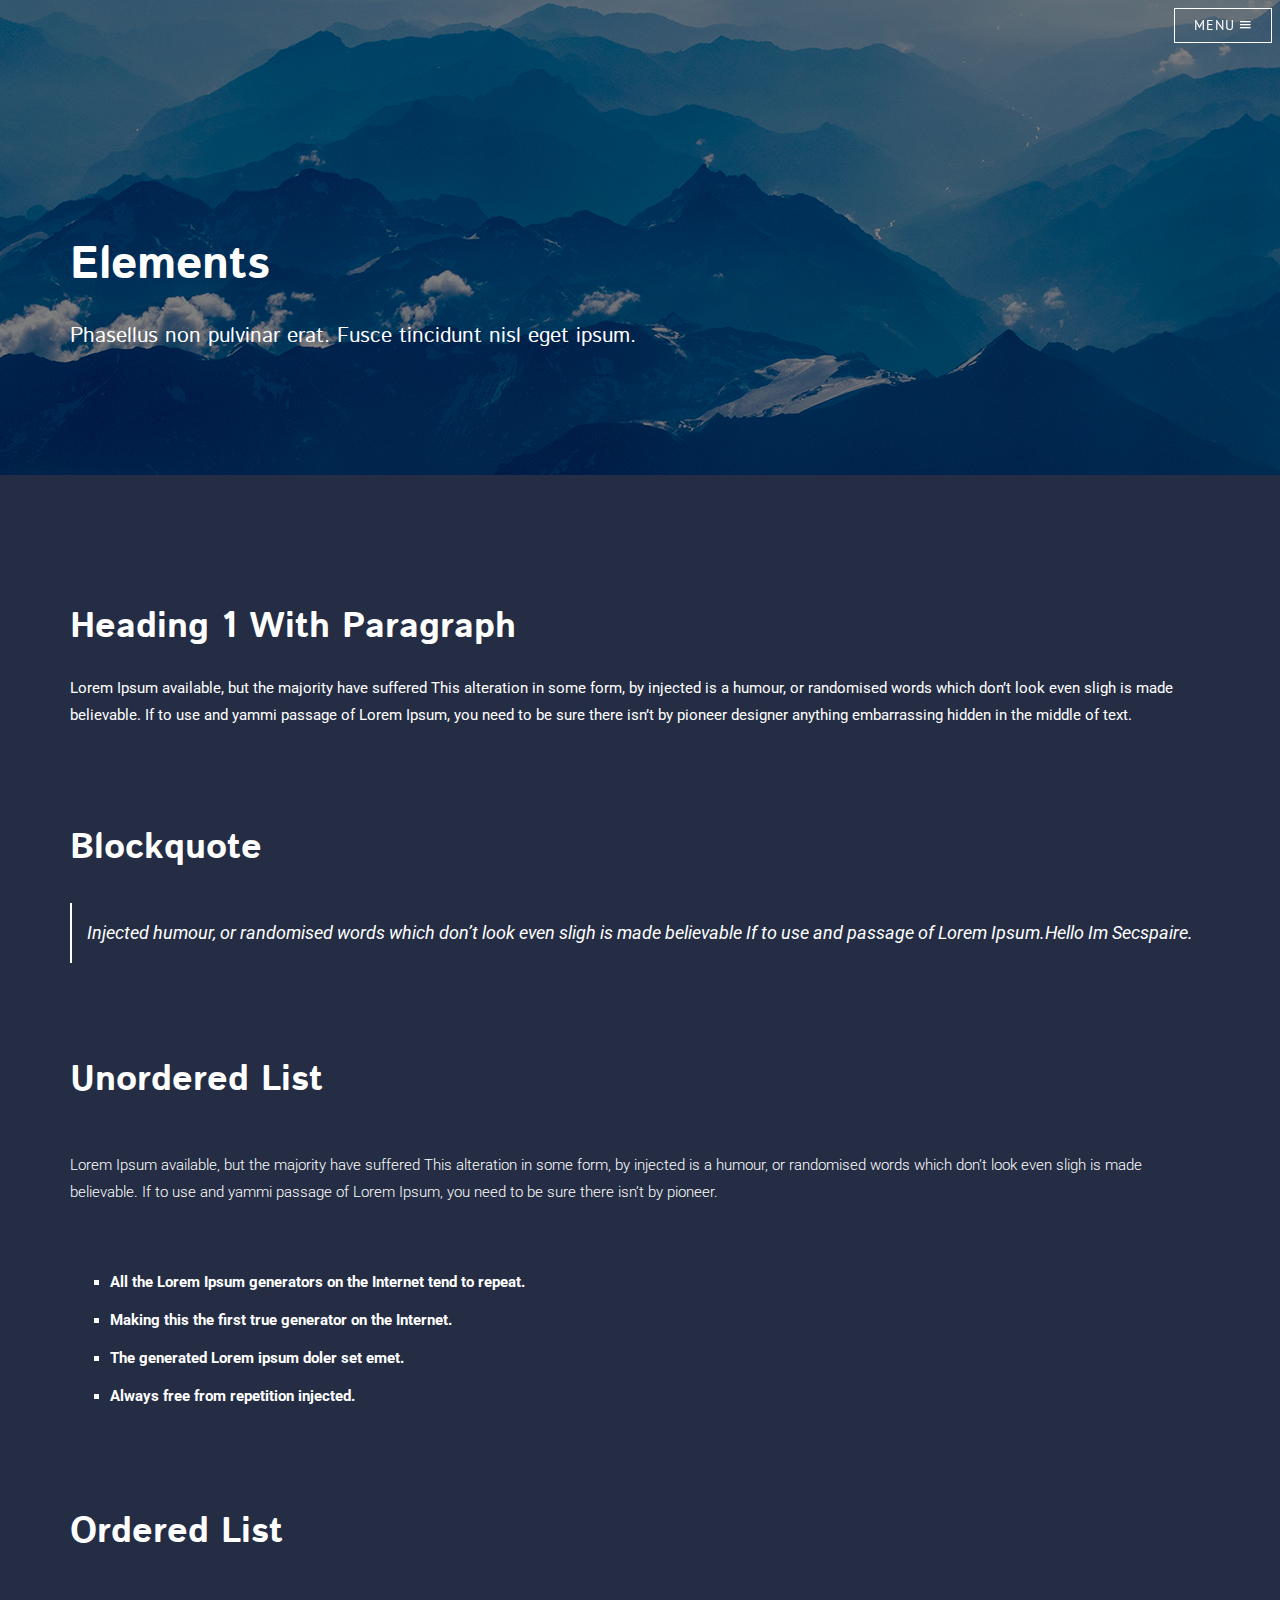
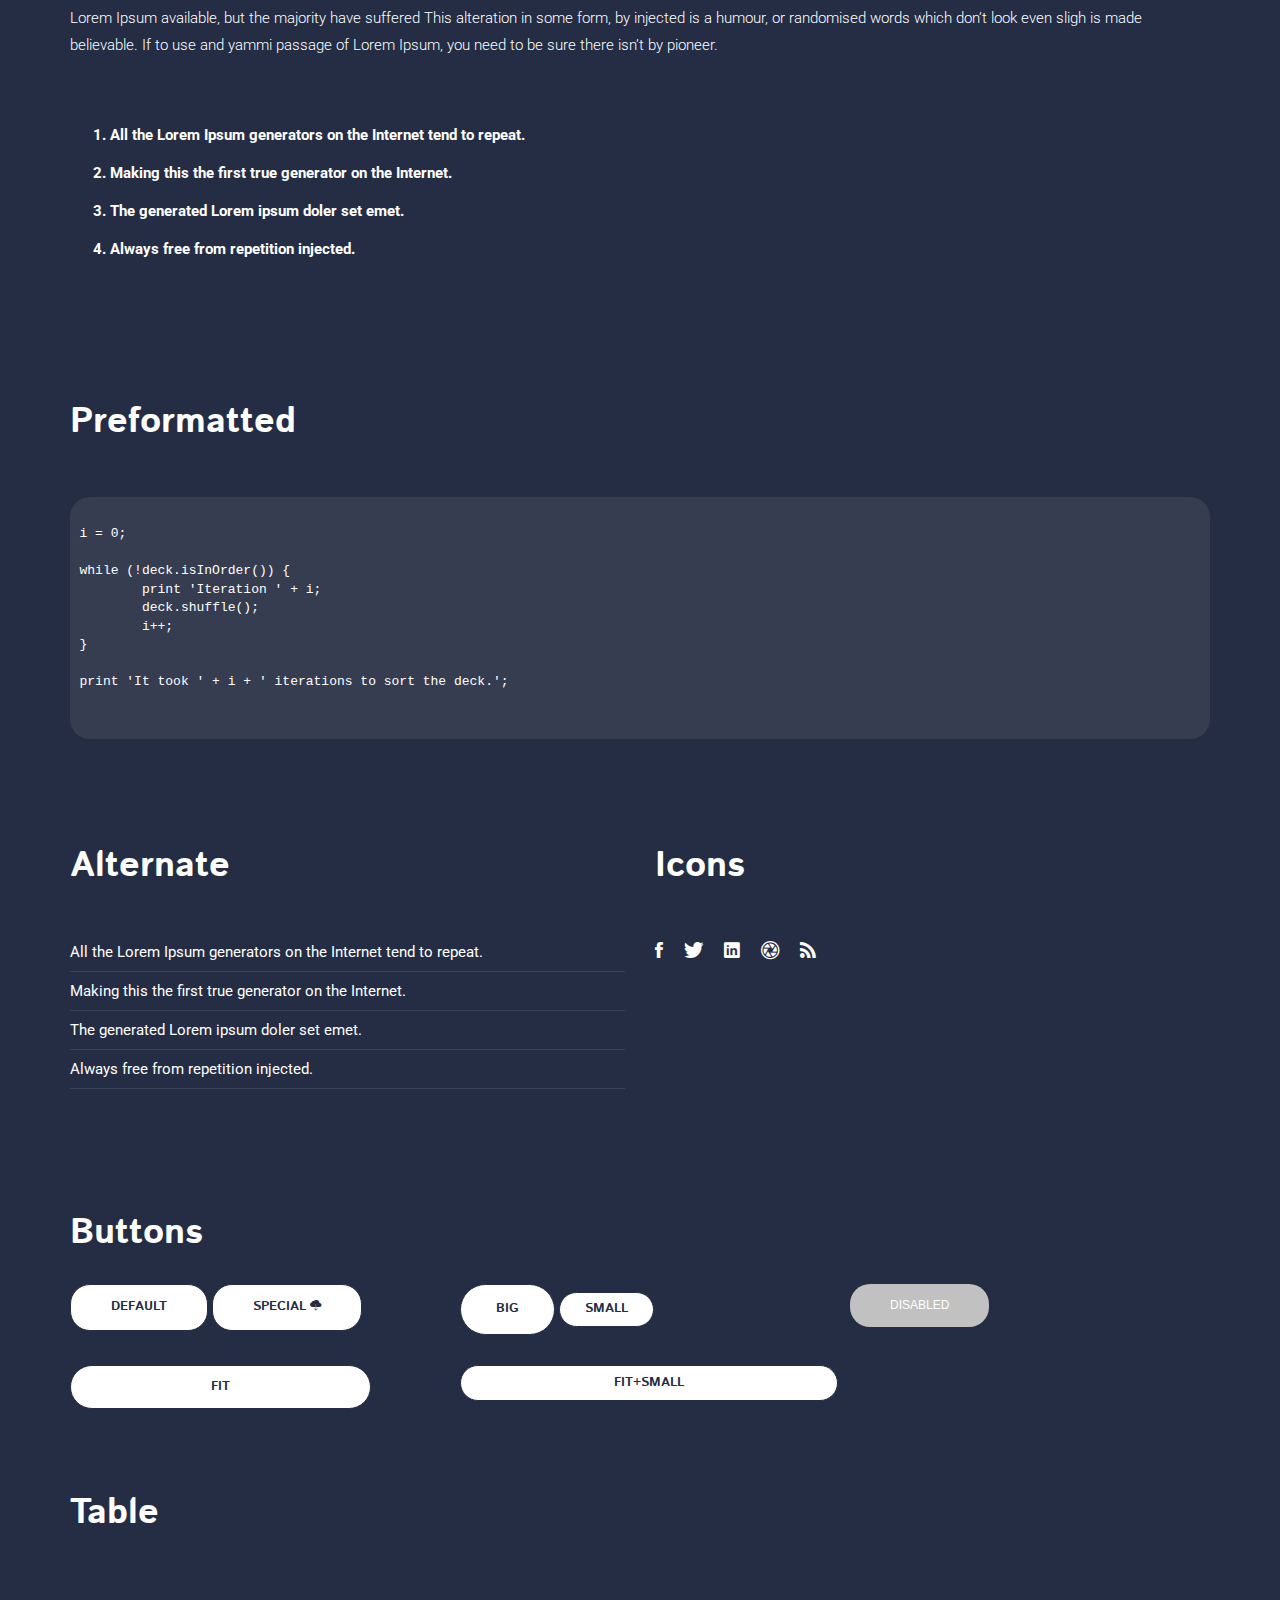
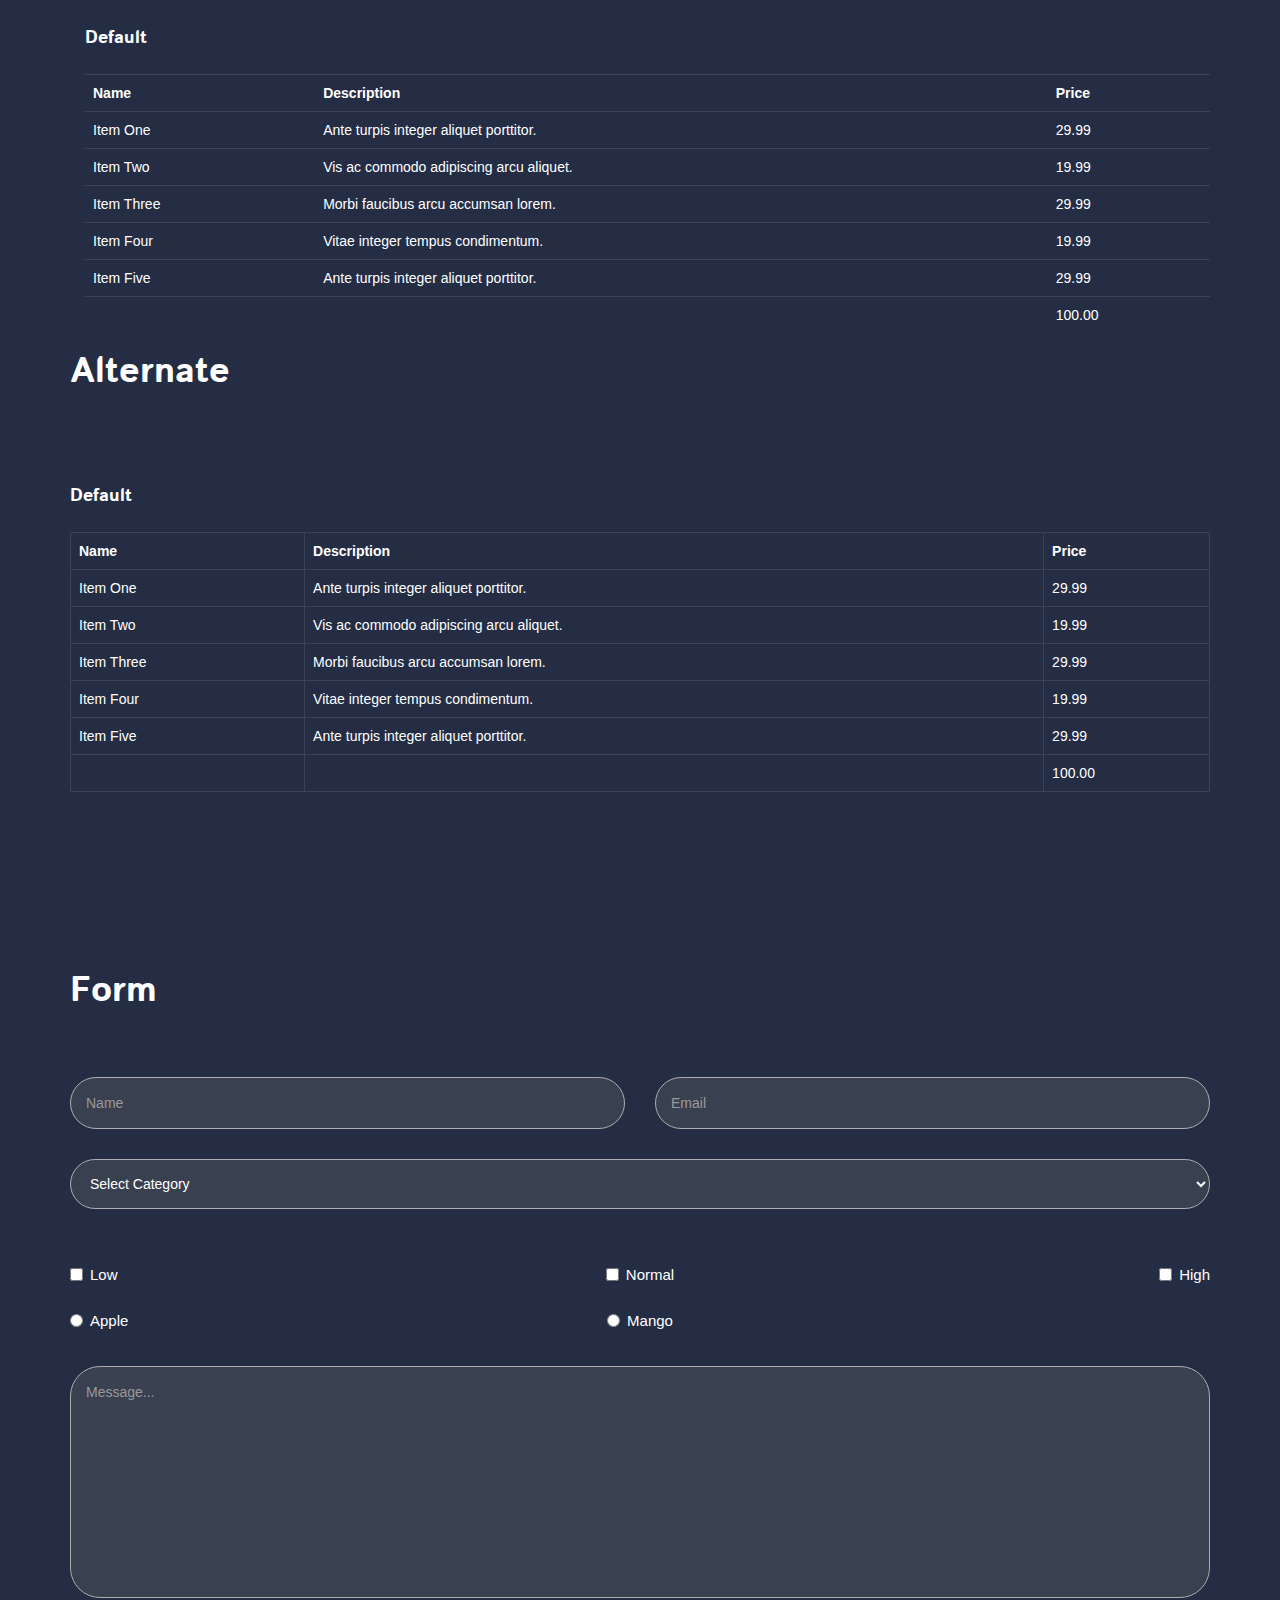
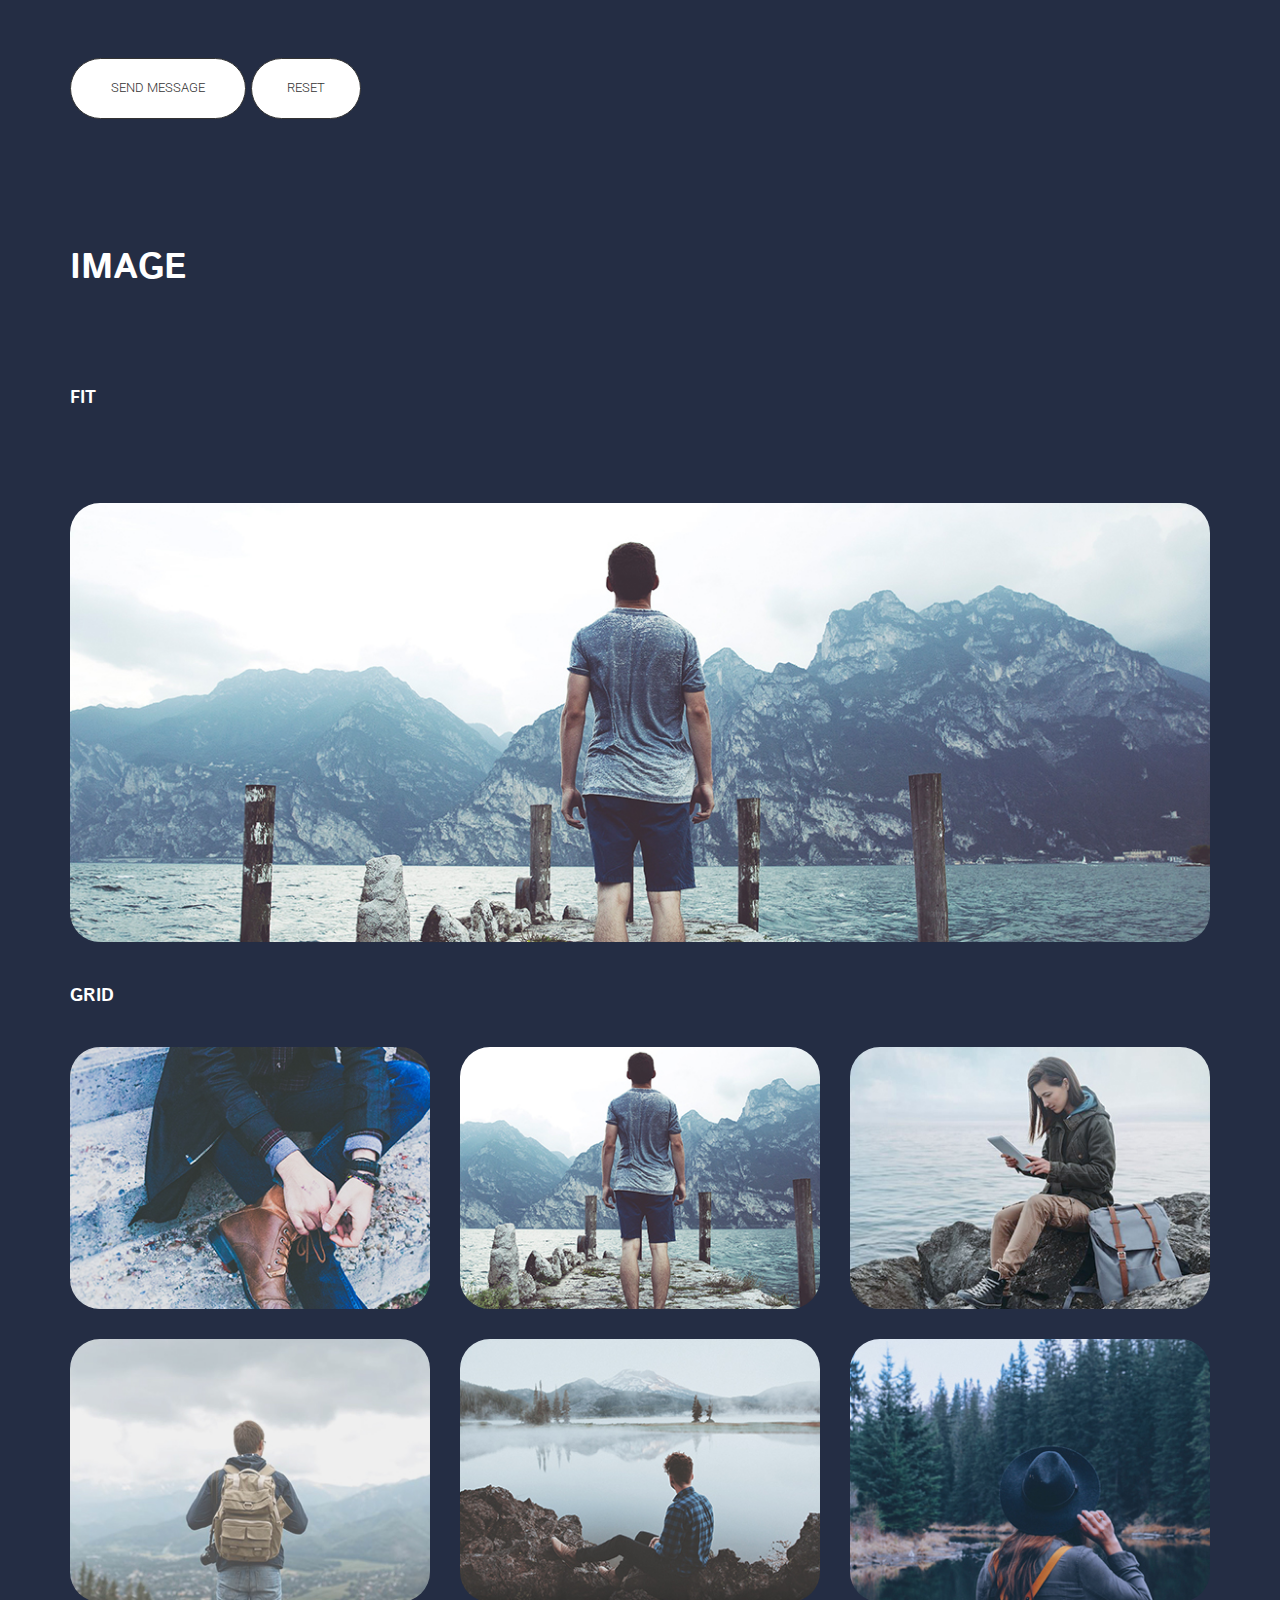
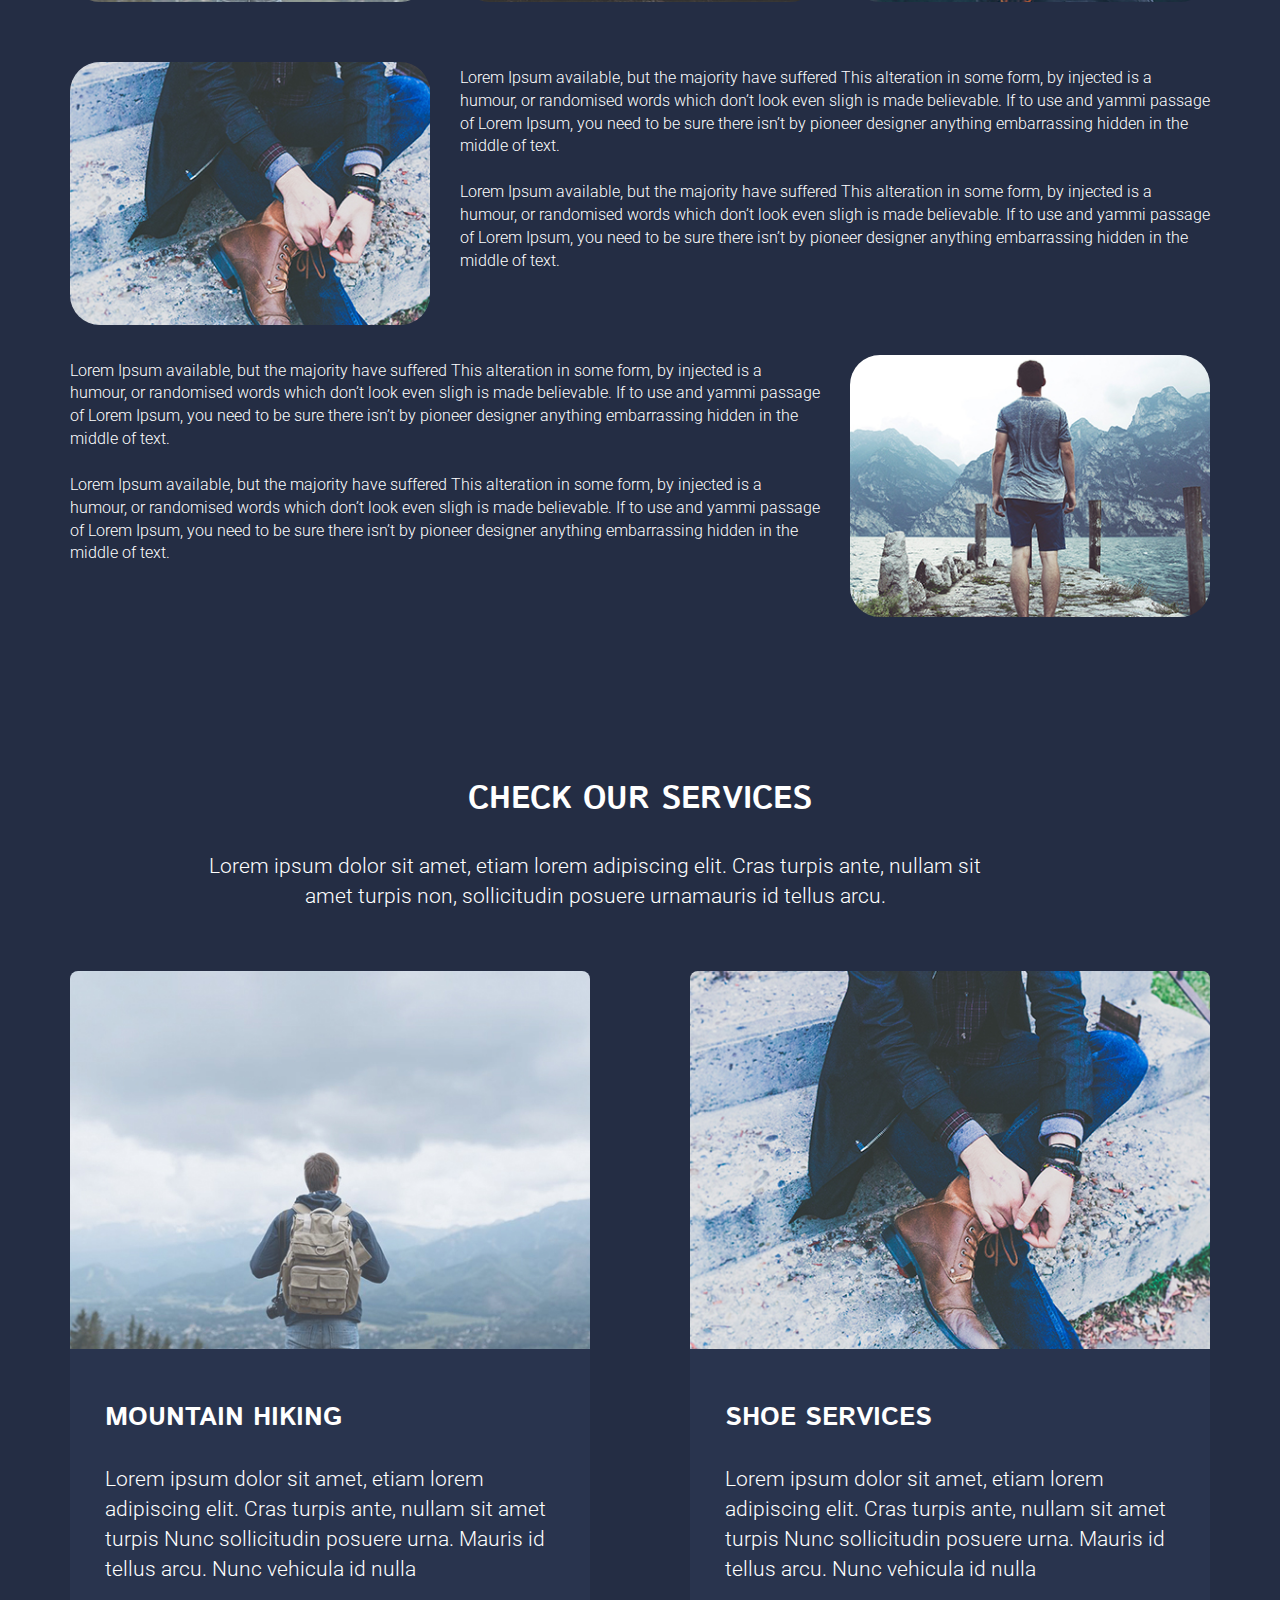
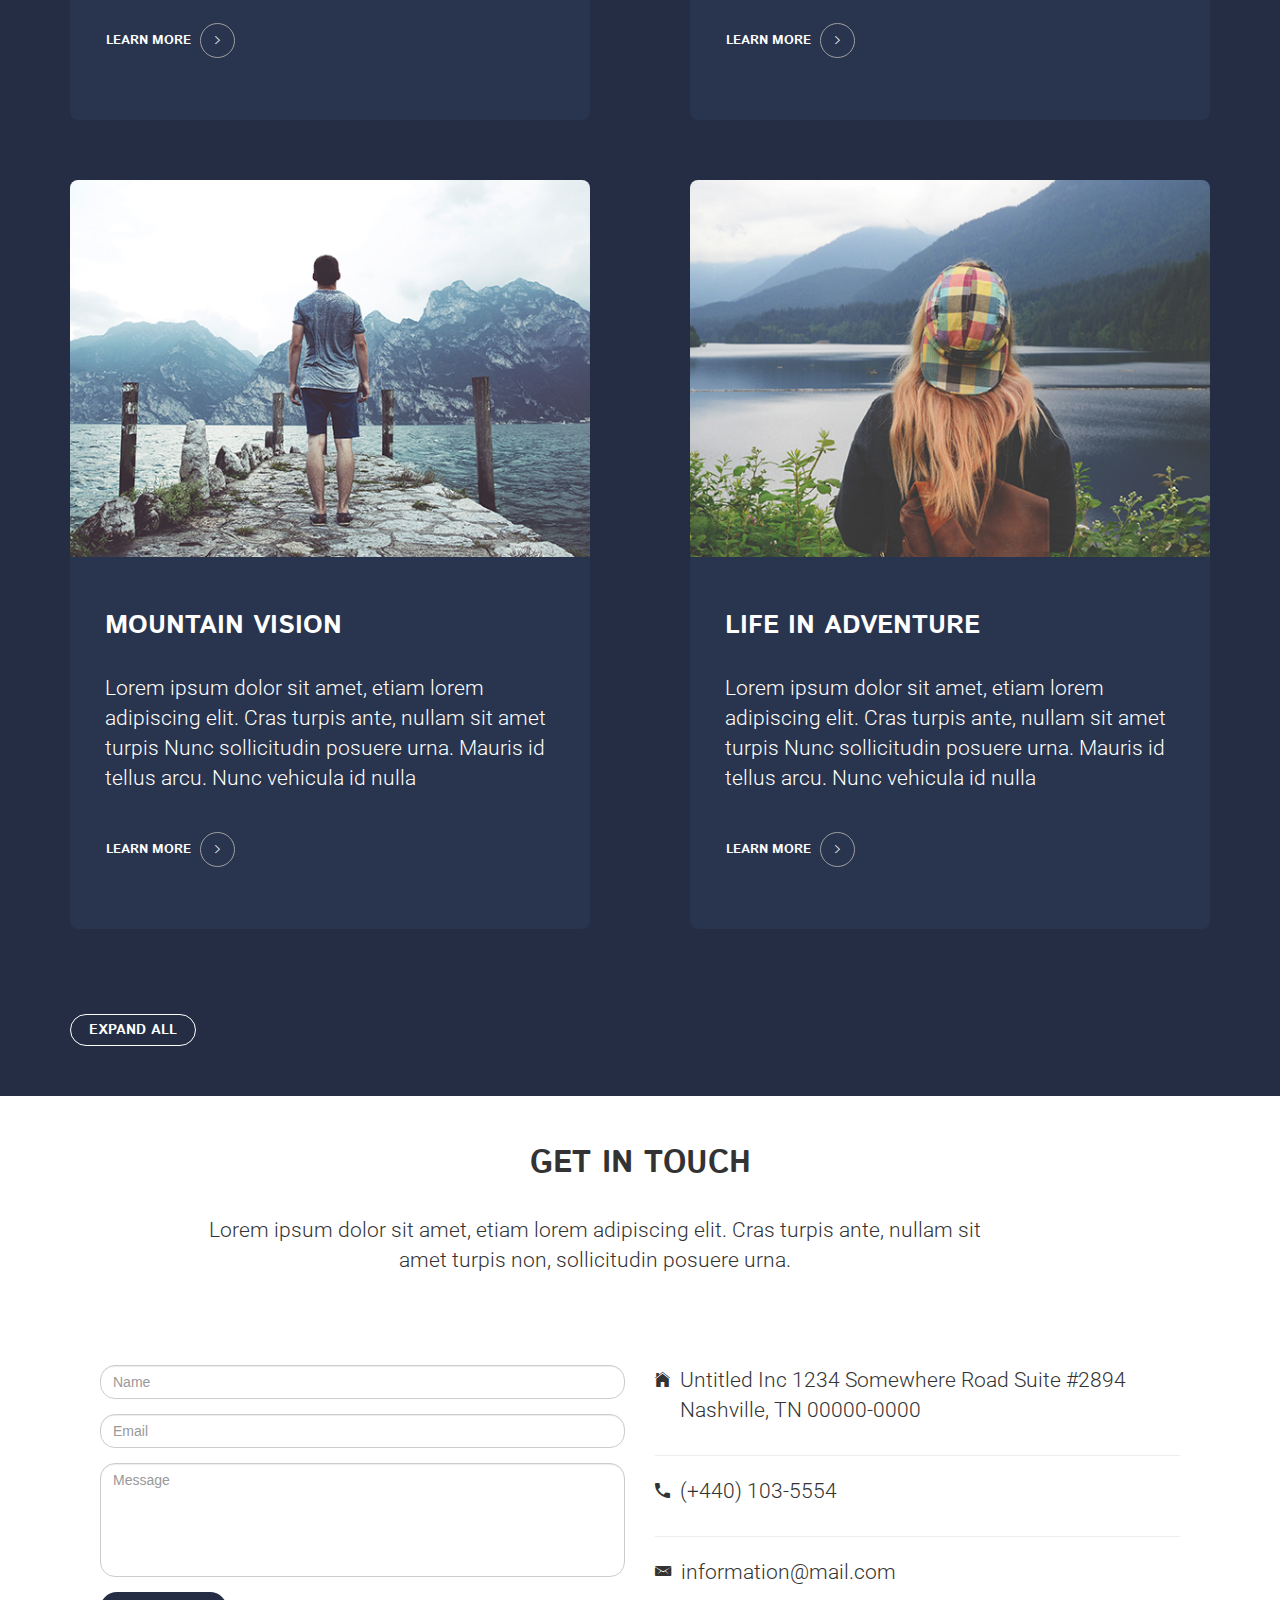
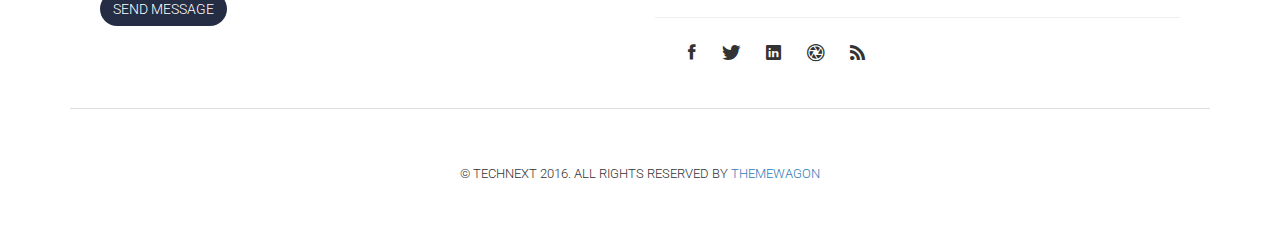
==== commit 49f2fcd1: "changed some of the codes instructed by nebir bhai" ====
--- a/elements.html
+++ b/elements.html
@@ -4,7 +4,7 @@
 		<meta charset="utf-8">
         <meta http-equiv="X-UA-Compatible" content="IE=edge">
         <meta name="viewport" content="width=device-width, initial-scale=1">
-        <title>Bootstrap 101 Template</title>
+        <title>Solid State</title>
         <link href="assets/css/bootstrap.min.css" rel="stylesheet">
         <link rel="stylesheet" href="assets/css/ionicons.min.css">
         <link href="https://fonts.googleapis.com/css?family=Istok+Web:400,400i,700,700i" rel="stylesheet">
@@ -97,16 +97,16 @@
 	    					<div class="col-md-12">
 	    						<ul>
 	    							<li>
-	    								<i class="ion-stop"></i>All the Lorem Ipsum generators on the Internet tend to repeat.
-	    							</li>
-	    							<li>
-	    								<i class="ion-stop"></i>Making this the first true generator on the Internet.
-	    							</li>
-	    							<li>
-	    								<i class="ion-stop"></i>The generated Lorem ipsum doler set emet.
-	    							</li>
-	    							<li>
-	    								<i class="ion-stop"></i>Always free from repetition injected.
+	    								All the Lorem Ipsum generators on the Internet tend to repeat.
+	    							</li>
+	    							<li>
+	    								Making this the first true generator on the Internet.
+	    							</li>
+	    							<li>
+	    								The generated Lorem ipsum doler set emet.
+	    							</li>
+	    							<li>
+	    								Always free from repetition injected.
 	    							</li>
 	    						</ul>
 	    					</div>
@@ -214,7 +214,7 @@
 		    </section>
 		    <section class="button">
 				<div class="container">
-					<h1>Buttons</h1>
+					<h1 class="elements-h1">Buttons</h1>
 					<div class="row">
 						<div class="col-md-4">
 								<a href="#" type="button" class="btn btn-tobais btn-defalt hover-off">DEFAULT</a>
@@ -242,7 +242,7 @@
 				<div class="container">
 					<div class="row">
 						<div class="col-md-12">
-							<h1>Table</h1><br>
+							<h1 class="elements-h1">Table</h1><br>
 								<div class="table-responsive table-design">
 									<table class="table table-hover">
 										<h4>Default</h4>
@@ -293,7 +293,7 @@
 					</div>
 					<div class="row">
 						<div class="col-md-12">
-							<h1>Alternate</h1><br>
+							<h1 class="elements-h1">Alternate</h1><br>
 							<div class="table-responsive">
 								<table class="table table-bordered">
 									<h4>Default</h4>
@@ -350,7 +350,7 @@
 					<section>
 						<div class="row">
 							<div class="col-md-12">
-								<h1>Form</h1>
+								<h1 class="elements-h1">Form</h1>
 								<form>
 									<div class="row">
 										<div class="col-md-6">
@@ -434,7 +434,7 @@
 			</section>
 			<section class ="fit-image">
 				<div class="container">
-				<h1>IMAGE</h1><br>
+				<h1 class="elements-h1">IMAGE</h1><br>
 					<h4>FIT</h4>
 						<div class="row">
 						
@@ -644,19 +644,19 @@
 									<div class="list-solid-state">
 										<ul class="list-inline">
 											<li>
-												<a href="#"><i class="ion-social-facebook"></i></a>
+												<a href="#"><i class="ion-social-facebook icon-facebook"></i></a>
 											</li>
 											<li>
-												<a href="#"><i class="ion-social-twitter"></i></a>
+												<a href="#"><i class="ion-social-twitter icon-twitter"></i></a>
 											</li>
 											<li>
-												<a href="#"><i class="ion-social-linkedin"></i></a>
+												<a href="#"><i class="ion-social-linkedin icon-linkedin"></i></a>
 											</li>
 											<li>
-												<i class="ion-aperture"></i>
+												<i class="ion-aperture icon-aperture"></i>
 											</li>
 											<li>
-												<i class="ion-social-rss"></i>
+												<i class="ion-social-rss icon-rss"></i>
 											</li>
 										</ul>
 									</div>
@@ -667,7 +667,7 @@
 					<div class="footer-bottom">
 						<div class="row">
 							<div class="col-md-12">
-								<p>&copy; TECHNEXT 2016.ALL RIGHTS RESERVED.</p>
+								<p>&copy; TECHNEXT 2016. ALL RIGHTS RESERVED BY <a href="http://www.themewagon.com" target="_blank">THEMEWAGON</a></p>
 							</div>
 						</div>
 					</div>
--- a/assets/css/main.css
+++ b/assets/css/main.css
@@ -56,10 +56,13 @@
     padding: 18px 43px;
 }
 
-#one h2, #one p, #one a {
+#one h2, #one p {
 	text-align: right;
+}
+
+ #one a, #three a {
 	float: right;
-}
+ }
 
 #two {
 	background-color: #242d44;
@@ -170,12 +173,11 @@
     background-color: transparent;
 }
 
-.one-features, .two-features, .three-features{
-	padding: 30px;
-}
-
-#three h2, #three p, #three a{
-	float: right;
+.one-features, .two-features, .three-features {
+	padding: 50px 0;
+}
+
+#three h2, #three p {
 	text-align: right;
 }
 
@@ -307,16 +309,22 @@
 	font-size: 26px;
 }
 
+
 .section-heading .title h2 {
 	margin-bottom: 35px;
 }
 
-.section-highlight h2 {
-	margin-bottom: 67px;
+.section-highlight {
+	padding-top: 40px;
+}
+
+.section-details {
+	padding-top: 70px;
+	padding-bottom: 60px;
 }
 
 .section-details p {
-	margin-bottom: 57px;
+	padding-bottom: 60px;
 }
 
 .four-features .features-content h3 {
@@ -659,6 +667,12 @@
     background-color: #242d44;
 }
 
+.elements-h1 {
+	font-family: 'Istok Web', sans-serif;
+	font-weight: 700;
+	font-size: 36px;
+}
+
 .elements-header {
 	background-image: url(../images/02_element_header.jpg);
 	height: 475px;
@@ -767,6 +781,7 @@
 	font-weight: 700;
 	font-size: 15px;
 	line-height: 38px;
+	list-style-type: square;
 }
 
 .elements-list ol li {
@@ -774,10 +789,6 @@
 	font-weight: 700;
 	font-size: 15px;
 	line-height: 38px;
-}
-
-.elements-list ul{
-	padding: 0;
 }
 
 .elements-list li i{
@@ -978,6 +989,10 @@
 
 .elements-icons a {
 	color: #ffffff;
+}
+
+.elements-icons a:hover {
+    color: lightsteelblue;
 }
 
 .contact-form {
@@ -1241,7 +1256,7 @@
 
 @media (max-width: 500px) {
 	#banner h2 {
-	    font-size: 35px;
+	    font-size: 32px;
 	    margin-bottom: 37px;
 	}
 	#banner p {
@@ -1251,4 +1266,68 @@
 	.btn-banner {
 	    padding: 12px 35px;
 	}
+
+	#banner {
+		padding: 6em 0 4.75em 0;
+	}
+}
+
+@media (max-width: 991px) {
+	#one h2, #three h2, #one p, #three p, #two h2, #two p {
+		text-align: center;
+	}
+	#one a, #two a, #three a {
+		float: none;
+		display: block;
+		margin: 0 auto;
+	}
+
+	#two .btn-learn-more {
+		padding-left: 15px;
+	}
+
+	.carousel-inner>.item>a>img, .carousel-inner>.item>img, .img-responsive, .thumbnail a>img, .thumbnail>img {
+	    display: block;
+	    max-width: 100%;
+	    height: auto;
+	    margin: 15px auto;
+	}
+
+	.section-highlight {
+		padding-top: 20px;
+	}
+
+	.section-details {
+	    padding-top: 35px;
+	    padding-bottom: 30px;
+	}
+
+	.section-details p {
+	    padding-bottom: 30px;
+	}
+
+	.elements-icons {
+		padding-top: 65px;
+	}
+
+}
+
+.icon-facebook:hover {
+	color: #44619D
+}
+
+.icon-twitter:hover {
+	color: #33CCFF
+}
+
+.icon-linkedin:hover {
+	color: #1B86BD
+}
+
+.icon-aperture:hover {
+	color: #09F
+}
+
+.icon-rss:hover {
+	color: #DF632D
 }